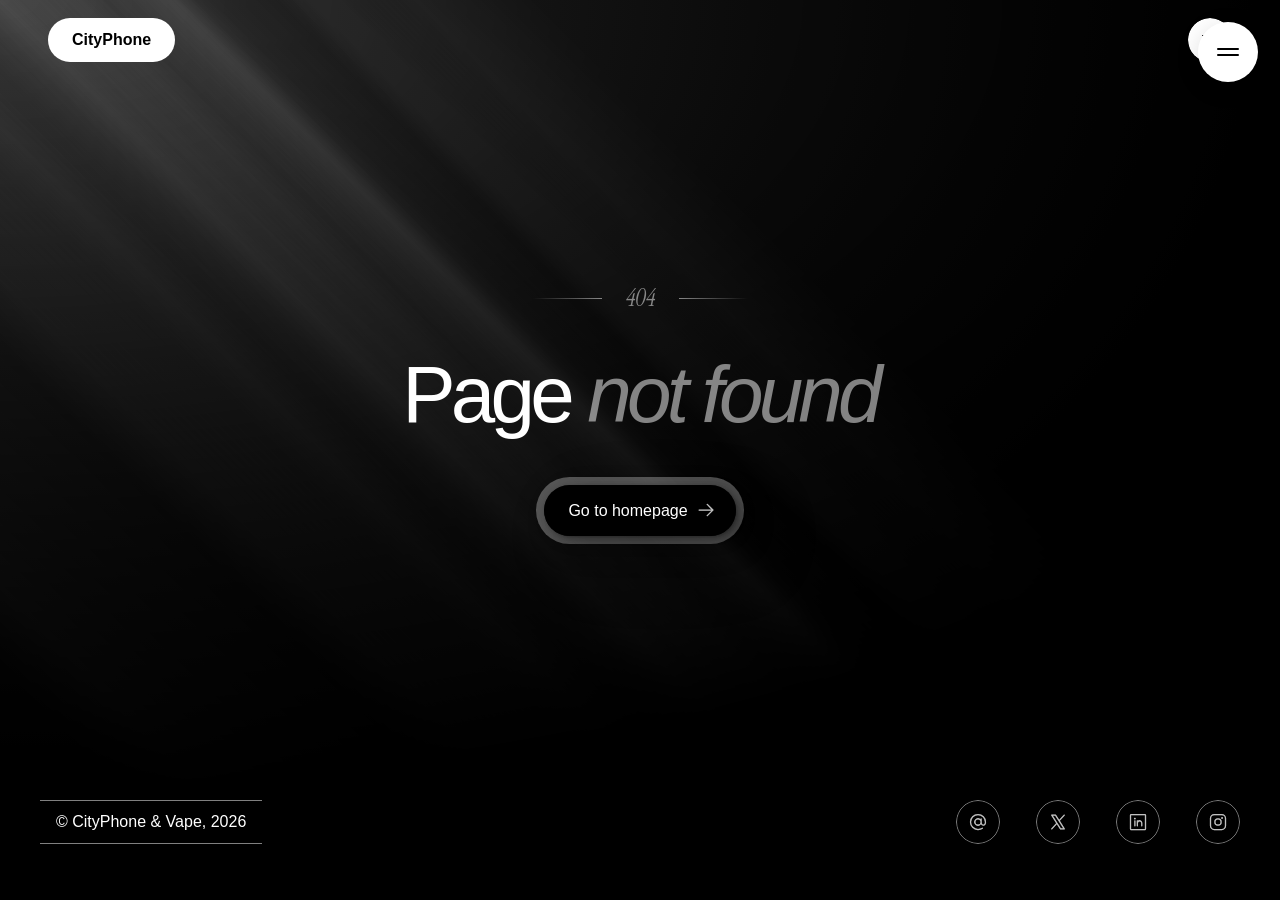
==== 404/index.html @ d3075360 "« See Recent Work » -> « Voir nos tarifs » (SSR + mjs + filet) ; clic redirigé vers la section Tarif" ====
<!DOCTYPE html><html lang="fr" data-redirect-timezone="1"><head>
	<meta charset="utf-8">
	<meta name="viewport" content="width=device-width">
	
	<title>CityPhone & Vape — Réparation de téléphones à Créteil</title>
    <meta name="description" content="CityPhone & Vape, votre boutique de réparation de téléphones à Créteil : écran, batterie, connecteur… souvent en 30 minutes. Rachat et téléphones reconditionnés.">
    <meta name="framer-search-index" content="../search-index.json">
    <meta name="framer-search-index-fallback" content="../search-index.json">
    <link href="/export-cityyyy-framer-website-msc3nipp/assets/framer/sites/icons/default-favicon-light.v1.png" rel="icon" media="(prefers-color-scheme: light)">
    <link href="/export-cityyyy-framer-website-msc3nipp/assets/framer/sites/icons/default-favicon-dark.v1.png" rel="icon" media="(prefers-color-scheme: dark)">
    <link rel="apple-touch-icon" href="/export-cityyyy-framer-website-msc3nipp/assets/framer/sites/icons/default-touch-icon.v3.png">
    <!-- Open Graph -->
    <meta property="og:type" content="website">
    <meta property="og:title" content="CityPhone & Vape — Réparation de téléphones à Créteil">
    <meta property="og:description" content="CityPhone & Vape, votre boutique de réparation de téléphones à Créteil : écran, batterie, connecteur… souvent en 30 minutes. Rachat et téléphones reconditionnés.">
    <!-- X -->
    <meta name="twitter:card" content="summary_large_image">
    <meta name="twitter:title" content="CityPhone & Vape — Réparation de téléphones à Créteil">
    <meta name="twitter:description" content="CityPhone & Vape, votre boutique de réparation de téléphones à Créteil : écran, batterie, connecteur… souvent en 30 minutes. Rachat et téléphones reconditionnés.">
	
	
	
	<link rel="canonical" href="https://cityyyy.framer.website/404"><meta property="og:url" content="https://cityyyy.framer.website/404"><!-- Start of headStart -->
    
    <!-- End of headStart -->
	
	<style data-framer-font-css="">/* latin-ext */
@font-face {
  font-family: 'Instrument Serif';
  font-style: italic;
  font-weight: 400;
  font-display: swap;
  src: url('../assets/fonts/d0014821252a8a77-jizHRFtNs2ka5fXjeivQ4LroWlx-6zAjgn7MsNo.woff2') format('woff2');
  unicode-range: U+0100-02BA, U+02BD-02C5, U+02C7-02CC, U+02CE-02D7, U+02DD-02FF, U+0304, U+0308, U+0329, U+1D00-1DBF, U+1E00-1E9F, U+1EF2-1EFF, U+2020, U+20A0-20AB, U+20AD-20C0, U+2113, U+2C60-2C7F, U+A720-A7FF;
}
/* latin */
@font-face {
  font-family: 'Instrument Serif';
  font-style: italic;
  font-weight: 400;
  font-display: swap;
  src: url('../assets/fonts/5a51946dfffa8297-jizHRFtNs2ka5fXjeivQ4LroWlx-6zAjjH7M.woff2') format('woff2');
  unicode-range: U+0000-00FF, U+0131, U+0152-0153, U+02BB-02BC, U+02C6, U+02DA, U+02DC, U+0304, U+0308, U+0329, U+2000-206F, U+20AC, U+2122, U+2191, U+2193, U+2212, U+2215, U+FEFF, U+FFFD;
}
/* latin-ext */
@font-face {
  font-family: 'Instrument Serif';
  font-style: normal;
  font-weight: 400;
  font-display: swap;
  src: url('../assets/fonts/290e6267dd833bf5-jizBRFtNs2ka5fXjeivQ4LroWlx-6zsTjmbI.woff2') format('woff2');
  unicode-range: U+0100-02BA, U+02BD-02C5, U+02C7-02CC, U+02CE-02D7, U+02DD-02FF, U+0304, U+0308, U+0329, U+1D00-1DBF, U+1E00-1E9F, U+1EF2-1EFF, U+2020, U+20A0-20AB, U+20AD-20C0, U+2113, U+2C60-2C7F, U+A720-A7FF;
}
/* latin */
@font-face {
  font-family: 'Instrument Serif';
  font-style: normal;
  font-weight: 400;
  font-display: swap;
  src: url('../assets/fonts/5eb09b5ac0e28b67-jizBRFtNs2ka5fXjeivQ4LroWlx-6zUTjg.woff2') format('woff2');
  unicode-range: U+0000-00FF, U+0131, U+0152-0153, U+02BB-02BC, U+02C6, U+02DA, U+02DC, U+0304, U+0308, U+0329, U+2000-206F, U+20AC, U+2122, U+2191, U+2193, U+2212, U+2215, U+FEFF, U+FFFD;
}

@font-face { font-family: "Lanecar Headline"; src: url("/export-cityyyy-framer-website-msc3nipp/assets/framer/assets/sJPvBH5Kf8OcfVVwYFKAPY.woff2") }
@font-face { font-family: "Inter"; src: url("/export-cityyyy-framer-website-msc3nipp/assets/framer/assets/5vvr9Vy74if2I6bQbJvbw7SY1pQ.woff2"); font-display: swap; font-style: normal; font-weight: 400; unicode-range: U+0460-052F, U+1C80-1C88, U+20B4, U+2DE0-2DFF, U+A640-A69F, U+FE2E-FE2F }
@font-face { font-family: "Inter"; src: url("/export-cityyyy-framer-website-msc3nipp/assets/framer/assets/EOr0mi4hNtlgWNn9if640EZzXCo.woff2"); font-display: swap; font-style: normal; font-weight: 400; unicode-range: U+0301, U+0400-045F, U+0490-0491, U+04B0-04B1, U+2116 }
@font-face { font-family: "Inter"; src: url("/export-cityyyy-framer-website-msc3nipp/assets/framer/assets/Y9k9QrlZAqio88Klkmbd8VoMQc.woff2"); font-display: swap; font-style: normal; font-weight: 400; unicode-range: U+1F00-1FFF }
@font-face { font-family: "Inter"; src: url("/export-cityyyy-framer-website-msc3nipp/assets/framer/assets/OYrD2tBIBPvoJXiIHnLoOXnY9M.woff2"); font-display: swap; font-style: normal; font-weight: 400; unicode-range: U+0370-03FF }
@font-face { font-family: "Inter"; src: url("/export-cityyyy-framer-website-msc3nipp/assets/framer/assets/JeYwfuaPfZHQhEG8U5gtPDZ7WQ.woff2"); font-display: swap; font-style: normal; font-weight: 400; unicode-range: U+0100-024F, U+0259, U+1E00-1EFF, U+2020, U+20A0-20AB, U+20AD-20CF, U+2113, U+2C60-2C7F, U+A720-A7FF }
@font-face { font-family: "Inter"; src: url("/export-cityyyy-framer-website-msc3nipp/assets/framer/assets/GrgcKwrN6d3Uz8EwcLHZxwEfC4.woff2"); font-display: swap; font-style: normal; font-weight: 400; unicode-range: U+0000-00FF, U+0131, U+0152-0153, U+02BB-02BC, U+02C6, U+02DA, U+02DC, U+2000-206F, U+2070, U+2074-207E, U+2080-208E, U+20AC, U+2122, U+2191, U+2193, U+2212, U+2215, U+FEFF, U+FFFD }
@font-face { font-family: "Inter"; src: url("/export-cityyyy-framer-website-msc3nipp/assets/framer/assets/b6Y37FthZeALduNqHicBT6FutY.woff2"); font-display: swap; font-style: normal; font-weight: 400; unicode-range: U+0102-0103, U+0110-0111, U+0128-0129, U+0168-0169, U+01A0-01A1, U+01AF-01B0, U+1EA0-1EF9, U+20AB }
@font-face { font-family: "Inter"; src: url("/export-cityyyy-framer-website-msc3nipp/assets/framer/assets/DpPBYI0sL4fYLgAkX8KXOPVt7c.woff2"); font-display: swap; font-style: normal; font-weight: 700; unicode-range: U+0460-052F, U+1C80-1C88, U+20B4, U+2DE0-2DFF, U+A640-A69F, U+FE2E-FE2F }
@font-face { font-family: "Inter"; src: url("/export-cityyyy-framer-website-msc3nipp/assets/framer/assets/4RAEQdEOrcnDkhHiiCbJOw92Lk.woff2"); font-display: swap; font-style: normal; font-weight: 700; unicode-range: U+0301, U+0400-045F, U+0490-0491, U+04B0-04B1, U+2116 }
@font-face { font-family: "Inter"; src: url("/export-cityyyy-framer-website-msc3nipp/assets/framer/assets/1K3W8DizY3v4emK8Mb08YHxTbs.woff2"); font-display: swap; font-style: normal; font-weight: 700; unicode-range: U+1F00-1FFF }
@font-face { font-family: "Inter"; src: url("/export-cityyyy-framer-website-msc3nipp/assets/framer/assets/tUSCtfYVM1I1IchuyCwz9gDdQ.woff2"); font-display: swap; font-style: normal; font-weight: 700; unicode-range: U+0370-03FF }
@font-face { font-family: "Inter"; src: url("/export-cityyyy-framer-website-msc3nipp/assets/framer/assets/VgYFWiwsAC5OYxAycRXXvhze58.woff2"); font-display: swap; font-style: normal; font-weight: 700; unicode-range: U+0100-024F, U+0259, U+1E00-1EFF, U+2020, U+20A0-20AB, U+20AD-20CF, U+2113, U+2C60-2C7F, U+A720-A7FF }
@font-face { font-family: "Inter"; src: url("/export-cityyyy-framer-website-msc3nipp/assets/framer/assets/syRNPWzAMIrcJ3wIlPIP43KjQs.woff2"); font-display: swap; font-style: normal; font-weight: 700; unicode-range: U+0000-00FF, U+0131, U+0152-0153, U+02BB-02BC, U+02C6, U+02DA, U+02DC, U+2000-206F, U+2070, U+2074-207E, U+2080-208E, U+20AC, U+2122, U+2191, U+2193, U+2212, U+2215, U+FEFF, U+FFFD }
@font-face { font-family: "Inter"; src: url("/export-cityyyy-framer-website-msc3nipp/assets/framer/assets/GIryZETIX4IFypco5pYZONKhJIo.woff2"); font-display: swap; font-style: normal; font-weight: 700; unicode-range: U+0102-0103, U+0110-0111, U+0128-0129, U+0168-0169, U+01A0-01A1, U+01AF-01B0, U+1EA0-1EF9, U+20AB }
@font-face { font-family: "Inter"; src: url("/export-cityyyy-framer-website-msc3nipp/assets/framer/assets/CfMzU8w2e7tHgF4T4rATMPuWosA.woff2"); font-display: swap; font-style: italic; font-weight: 400; unicode-range: U+0460-052F, U+1C80-1C88, U+20B4, U+2DE0-2DFF, U+A640-A69F, U+FE2E-FE2F }
@font-face { font-family: "Inter"; src: url("/export-cityyyy-framer-website-msc3nipp/assets/framer/assets/867QObYax8ANsfX4TGEVU9YiCM.woff2"); font-display: swap; font-style: italic; font-weight: 400; unicode-range: U+0301, U+0400-045F, U+0490-0491, U+04B0-04B1, U+2116 }
@font-face { font-family: "Inter"; src: url("/export-cityyyy-framer-website-msc3nipp/assets/framer/assets/Oyn2ZbENFdnW7mt2Lzjk1h9Zb9k.woff2"); font-display: swap; font-style: italic; font-weight: 400; unicode-range: U+1F00-1FFF }
@font-face { font-family: "Inter"; src: url("/export-cityyyy-framer-website-msc3nipp/assets/framer/assets/cdAe8hgZ1cMyLu9g005pAW3xMo.woff2"); font-display: swap; font-style: italic; font-weight: 400; unicode-range: U+0370-03FF }
@font-face { font-family: "Inter"; src: url("/export-cityyyy-framer-website-msc3nipp/assets/framer/assets/DOfvtmE1UplCq161m6Hj8CSQYg.woff2"); font-display: swap; font-style: italic; font-weight: 400; unicode-range: U+0100-024F, U+0259, U+1E00-1EFF, U+2020, U+20A0-20AB, U+20AD-20CF, U+2113, U+2C60-2C7F, U+A720-A7FF }
@font-face { font-family: "Inter"; src: url("/export-cityyyy-framer-website-msc3nipp/assets/framer/assets/pKRFNWFoZl77qYCAIp84lN1h944.woff2"); font-display: swap; font-style: italic; font-weight: 400; unicode-range: U+0000-00FF, U+0131, U+0152-0153, U+02BB-02BC, U+02C6, U+02DA, U+02DC, U+2000-206F, U+2070, U+2074-207E, U+2080-208E, U+20AC, U+2122, U+2191, U+2193, U+2212, U+2215, U+FEFF, U+FFFD }
@font-face { font-family: "Inter"; src: url("/export-cityyyy-framer-website-msc3nipp/assets/framer/assets/tKtBcDnBMevsEEJKdNGhhkLzYo.woff2"); font-display: swap; font-style: italic; font-weight: 400; unicode-range: U+0102-0103, U+0110-0111, U+0128-0129, U+0168-0169, U+01A0-01A1, U+01AF-01B0, U+1EA0-1EF9, U+20AB }
@font-face { font-family: "Inter Display"; src: url("/export-cityyyy-framer-website-msc3nipp/assets/framer/assets/2uIBiALfCHVpWbHqRMZutfT7giU.woff2"); font-display: swap; font-style: normal; font-weight: 400; unicode-range: U+0460-052F, U+1C80-1C88, U+20B4, U+2DE0-2DFF, U+A640-A69F, U+FE2E-FE2F }
@font-face { font-family: "Inter Display"; src: url("/export-cityyyy-framer-website-msc3nipp/assets/framer/assets/Zwfz6xbVe5pmcWRJRgBDHnMkOkI.woff2"); font-display: swap; font-style: normal; font-weight: 400; unicode-range: U+0301, U+0400-045F, U+0490-0491, U+04B0-04B1, U+2116 }
@font-face { font-family: "Inter Display"; src: url("/export-cityyyy-framer-website-msc3nipp/assets/framer/assets/U9LaDDmbRhzX3sB8g8glTy5feTE.woff2"); font-display: swap; font-style: normal; font-weight: 400; unicode-range: U+1F00-1FFF }
@font-face { font-family: "Inter Display"; src: url("/export-cityyyy-framer-website-msc3nipp/assets/framer/assets/tVew2LzXJ1t7QfxP1gdTIdj2o0g.woff2"); font-display: swap; font-style: normal; font-weight: 400; unicode-range: U+0370-03FF }
@font-face { font-family: "Inter Display"; src: url("/export-cityyyy-framer-website-msc3nipp/assets/framer/assets/DF7bjCRmStYPqSb945lAlMfCCVQ.woff2"); font-display: swap; font-style: normal; font-weight: 400; unicode-range: U+0100-024F, U+0259, U+1E00-1EFF, U+2020, U+20A0-20AB, U+20AD-20CF, U+2113, U+2C60-2C7F, U+A720-A7FF }
@font-face { font-family: "Inter Display"; src: url("/export-cityyyy-framer-website-msc3nipp/assets/framer/assets/bHYNJqzTyl2lqvmMiRRS6Y16Es.woff2"); font-display: swap; font-style: normal; font-weight: 400; unicode-range: U+0000-00FF, U+0131, U+0152-0153, U+02BB-02BC, U+02C6, U+02DA, U+02DC, U+2000-206F, U+2070, U+2074-207E, U+2080-208E, U+20AC, U+2122, U+2191, U+2193, U+2212, U+2215, U+FEFF, U+FFFD }
@font-face { font-family: "Inter Display"; src: url("/export-cityyyy-framer-website-msc3nipp/assets/framer/assets/vebZUMjGyKkYsfcY73iwWTzLNag.woff2"); font-display: swap; font-style: normal; font-weight: 400; unicode-range: U+0102-0103, U+0110-0111, U+0128-0129, U+0168-0169, U+01A0-01A1, U+01AF-01B0, U+1EA0-1EF9, U+20AB }
@font-face { font-family: "Inter"; src: url("/export-cityyyy-framer-website-msc3nipp/assets/framer/assets/vQyevYAyHtARFwPqUzQGpnDs.woff2"); font-display: swap; font-style: normal; font-weight: 400; unicode-range: U+0000-00FF, U+0131, U+0152-0153, U+02BB-02BC, U+02C6, U+02DA, U+02DC, U+2000-206F, U+2074, U+20AC, U+2122, U+2191, U+2193, U+2212, U+2215, U+FEFF, U+FFFD }
@font-face { font-family: "Inter"; src: url("/export-cityyyy-framer-website-msc3nipp/assets/framer/assets/DXD0Q7LSl7HEvDzucnyLnGBHM.woff2"); font-display: swap; font-style: normal; font-weight: 700; unicode-range: U+0000-00FF, U+0131, U+0152-0153, U+02BB-02BC, U+02C6, U+02DA, U+02DC, U+2000-206F, U+2074, U+20AC, U+2122, U+2191, U+2193, U+2212, U+2215, U+FEFF, U+FFFD }
@font-face { font-family: "Inter Display"; src: url("/export-cityyyy-framer-website-msc3nipp/assets/framer/assets/nCpxWS6DaPlPe0lHzStXAPCo3lw.woff2"); font-display: swap; font-style: normal; font-weight: 400; unicode-range: U+0000-00FF, U+0131, U+0152-0153, U+02BB-02BC, U+02C6, U+02DA, U+02DC, U+2000-206F, U+2074, U+20AC, U+2122, U+2191, U+2193, U+2212, U+2215, U+FEFF, U+FFFD }
@font-face { font-family: "Inter Display"; src: url("/export-cityyyy-framer-website-msc3nipp/assets/framer/assets/ePuN3mCjzajIHnyCdvKBFiZkyY0.woff2"); font-display: swap; font-style: normal; font-weight: 500; unicode-range: U+0460-052F, U+1C80-1C88, U+20B4, U+2DE0-2DFF, U+A640-A69F, U+FE2E-FE2F }
@font-face { font-family: "Inter Display"; src: url("/export-cityyyy-framer-website-msc3nipp/assets/framer/assets/V3j1L0o5vPFKe26Sw4HcpXCfHo.woff2"); font-display: swap; font-style: normal; font-weight: 500; unicode-range: U+0301, U+0400-045F, U+0490-0491, U+04B0-04B1, U+2116 }
@font-face { font-family: "Inter Display"; src: url("/export-cityyyy-framer-website-msc3nipp/assets/framer/assets/F3kdpd2N0cToWV5huaZjjgM.woff2"); font-display: swap; font-style: normal; font-weight: 500; unicode-range: U+1F00-1FFF }
@font-face { font-family: "Inter Display"; src: url("/export-cityyyy-framer-website-msc3nipp/assets/framer/assets/0iDmxkizU9goZoclqIqsV5rvETU.woff2"); font-display: swap; font-style: normal; font-weight: 500; unicode-range: U+0370-03FF }
@font-face { font-family: "Inter Display"; src: url("/export-cityyyy-framer-website-msc3nipp/assets/framer/assets/r0mv3NegmA0akcQsNFotG32Las.woff2"); font-display: swap; font-style: normal; font-weight: 500; unicode-range: U+0100-024F, U+0259, U+1E00-1EFF, U+2020, U+20A0-20AB, U+20AD-20CF, U+2113, U+2C60-2C7F, U+A720-A7FF }
@font-face { font-family: "Inter Display"; src: url("/export-cityyyy-framer-website-msc3nipp/assets/framer/assets/8yoV9pUxquX7VD7ZXlNYKQmkmk.woff2"); font-display: swap; font-style: normal; font-weight: 500; unicode-range: U+0000-00FF, U+0131, U+0152-0153, U+02BB-02BC, U+02C6, U+02DA, U+02DC, U+2000-206F, U+2074, U+20AC, U+2122, U+2191, U+2193, U+2212, U+2215, U+FEFF, U+FFFD }
@font-face { font-family: "Inter Display"; src: url("/export-cityyyy-framer-website-msc3nipp/assets/framer/assets/Ii21jnSJkulBKsHHXKlapi7fv9w.woff2"); font-display: swap; font-style: normal; font-weight: 500; unicode-range: U+0102-0103, U+0110-0111, U+0128-0129, U+0168-0169, U+01A0-01A1, U+01AF-01B0, U+1EA0-1EF9, U+20AB }
@font-face { font-family: "Inter Display"; src: url("/export-cityyyy-framer-website-msc3nipp/assets/framer/assets/A5P4nkYCJlLQxGxaS1lzG8PNSc.woff2"); font-display: swap; font-style: italic; font-weight: 500; unicode-range: U+0460-052F, U+1C80-1C88, U+20B4, U+2DE0-2DFF, U+A640-A69F, U+FE2E-FE2F }
@font-face { font-family: "Inter Display"; src: url("/export-cityyyy-framer-website-msc3nipp/assets/framer/assets/vuPfygr1n1zYxscvWgGI8hRf3LE.woff2"); font-display: swap; font-style: italic; font-weight: 500; unicode-range: U+0301, U+0400-045F, U+0490-0491, U+04B0-04B1, U+2116 }
@font-face { font-family: "Inter Display"; src: url("/export-cityyyy-framer-website-msc3nipp/assets/framer/assets/jplzYzqFHXreyADwk9yrkQlWQ.woff2"); font-display: swap; font-style: italic; font-weight: 500; unicode-range: U+1F00-1FFF }
@font-face { font-family: "Inter Display"; src: url("/export-cityyyy-framer-website-msc3nipp/assets/framer/assets/sSIKP2TfVPvfK7YVENPE5H87A.woff2"); font-display: swap; font-style: italic; font-weight: 500; unicode-range: U+0370-03FF }
@font-face { font-family: "Inter Display"; src: url("/export-cityyyy-framer-website-msc3nipp/assets/framer/assets/gawbeo7iEJSRZ4kcrh6YRrU8o.woff2"); font-display: swap; font-style: italic; font-weight: 500; unicode-range: U+0100-024F, U+0259, U+1E00-1EFF, U+2020, U+20A0-20AB, U+20AD-20CF, U+2113, U+2C60-2C7F, U+A720-A7FF }
@font-face { font-family: "Inter Display"; src: url("/export-cityyyy-framer-website-msc3nipp/assets/framer/assets/xSzma7KIWAdctStaX171ey3lams.woff2"); font-display: swap; font-style: italic; font-weight: 500; unicode-range: U+0000-00FF, U+0131, U+0152-0153, U+02BB-02BC, U+02C6, U+02DA, U+02DC, U+2000-206F, U+2074, U+20AC, U+2122, U+2191, U+2193, U+2212, U+2215, U+FEFF, U+FFFD }
@font-face { font-family: "Inter Display"; src: url("/export-cityyyy-framer-website-msc3nipp/assets/framer/assets/8E92vrr3j1gDqzepmeSbD2u0JxA.woff2"); font-display: swap; font-style: italic; font-weight: 500; unicode-range: U+0102-0103, U+0110-0111, U+0128-0129, U+0168-0169, U+01A0-01A1, U+01AF-01B0, U+1EA0-1EF9, U+20AB }
@font-face { font-family: "Inter Display"; src: url("/export-cityyyy-framer-website-msc3nipp/assets/framer/assets/THWAFHoAcmqLMy81E8hCSdziVKA.woff2"); font-display: swap; font-style: italic; font-weight: 400; unicode-range: U+0460-052F, U+1C80-1C88, U+20B4, U+2DE0-2DFF, U+A640-A69F, U+FE2E-FE2F }
@font-face { font-family: "Inter Display"; src: url("/export-cityyyy-framer-website-msc3nipp/assets/framer/assets/sQxGYWDlRkDr0eOKqiNRl6g5rs.woff2"); font-display: swap; font-style: italic; font-weight: 400; unicode-range: U+0301, U+0400-045F, U+0490-0491, U+04B0-04B1, U+2116 }
@font-face { font-family: "Inter Display"; src: url("/export-cityyyy-framer-website-msc3nipp/assets/framer/assets/NNTAT1XAm8ZRkr824inYPkjNeL4.woff2"); font-display: swap; font-style: italic; font-weight: 400; unicode-range: U+1F00-1FFF }
@font-face { font-family: "Inter Display"; src: url("/export-cityyyy-framer-website-msc3nipp/assets/framer/assets/P2qr9PAWBt905929rHfxmneMUG0.woff2"); font-display: swap; font-style: italic; font-weight: 400; unicode-range: U+0370-03FF }
@font-face { font-family: "Inter Display"; src: url("/export-cityyyy-framer-website-msc3nipp/assets/framer/assets/2BmSa4TZZvFKAZg2DydxTbvKlTU.woff2"); font-display: swap; font-style: italic; font-weight: 400; unicode-range: U+0100-024F, U+0259, U+1E00-1EFF, U+2020, U+20A0-20AB, U+20AD-20CF, U+2113, U+2C60-2C7F, U+A720-A7FF }
@font-face { font-family: "Inter Display"; src: url("/export-cityyyy-framer-website-msc3nipp/assets/framer/assets/djqIk3Er2JcAcz7Rup88BdINEw.woff2"); font-display: swap; font-style: italic; font-weight: 400; unicode-range: U+0000-00FF, U+0131, U+0152-0153, U+02BB-02BC, U+02C6, U+02DA, U+02DC, U+2000-206F, U+2074, U+20AC, U+2122, U+2191, U+2193, U+2212, U+2215, U+FEFF, U+FFFD }
@font-face { font-family: "Inter Display"; src: url("/export-cityyyy-framer-website-msc3nipp/assets/framer/assets/KMFW46iYsEZaUBwXbwPc9nQm71o.woff2"); font-display: swap; font-style: italic; font-weight: 400; unicode-range: U+0102-0103, U+0110-0111, U+0128-0129, U+0168-0169, U+01A0-01A1, U+01AF-01B0, U+1EA0-1EF9, U+20AB }
@font-face { font-family: "Inter Display"; src: url("/export-cityyyy-framer-website-msc3nipp/assets/framer/assets/I11LrmuBDQZweplJ62KkVsklU5Y.woff2"); font-display: swap; font-style: normal; font-weight: 700; unicode-range: U+0460-052F, U+1C80-1C88, U+20B4, U+2DE0-2DFF, U+A640-A69F, U+FE2E-FE2F }
@font-face { font-family: "Inter Display"; src: url("/export-cityyyy-framer-website-msc3nipp/assets/framer/assets/UjFZPDy3qGuDktQM4q9CxhKfIa8.woff2"); font-display: swap; font-style: normal; font-weight: 700; unicode-range: U+0301, U+0400-045F, U+0490-0491, U+04B0-04B1, U+2116 }
@font-face { font-family: "Inter Display"; src: url("/export-cityyyy-framer-website-msc3nipp/assets/framer/assets/8exwVHJy2DhJ4N5prYlVMrEKmQ.woff2"); font-display: swap; font-style: normal; font-weight: 700; unicode-range: U+1F00-1FFF }
@font-face { font-family: "Inter Display"; src: url("/export-cityyyy-framer-website-msc3nipp/assets/framer/assets/UTeedEK21hO5jDxEUldzdScUqpg.woff2"); font-display: swap; font-style: normal; font-weight: 700; unicode-range: U+0370-03FF }
@font-face { font-family: "Inter Display"; src: url("/export-cityyyy-framer-website-msc3nipp/assets/framer/assets/Ig8B8nzy11hzIWEIYnkg91sofjo.woff2"); font-display: swap; font-style: normal; font-weight: 700; unicode-range: U+0100-024F, U+0259, U+1E00-1EFF, U+2020, U+20A0-20AB, U+20AD-20CF, U+2113, U+2C60-2C7F, U+A720-A7FF }
@font-face { font-family: "Inter Display"; src: url("/export-cityyyy-framer-website-msc3nipp/assets/framer/assets/qITWJ2WdG0wrgQPDb8lvnYnTXDg.woff2"); font-display: swap; font-style: normal; font-weight: 700; unicode-range: U+0000-00FF, U+0131, U+0152-0153, U+02BB-02BC, U+02C6, U+02DA, U+02DC, U+2000-206F, U+2070, U+2074-207E, U+2080-208E, U+20AC, U+2122, U+2191, U+2193, U+2212, U+2215, U+FEFF, U+FFFD }
@font-face { font-family: "Inter Display"; src: url("/export-cityyyy-framer-website-msc3nipp/assets/framer/assets/qctQFoJqJ9aIbRSIp0AhCQpFxn8.woff2"); font-display: swap; font-style: normal; font-weight: 700; unicode-range: U+0102-0103, U+0110-0111, U+0128-0129, U+0168-0169, U+01A0-01A1, U+01AF-01B0, U+1EA0-1EF9, U+20AB }
@font-face { font-family: "Inter Display"; src: url("/export-cityyyy-framer-website-msc3nipp/assets/framer/assets/MaMAn5Jp5gJg1z3VaLH65QwWPLc.woff2"); font-display: swap; font-style: normal; font-weight: 300; unicode-range: U+0460-052F, U+1C80-1C88, U+20B4, U+2DE0-2DFF, U+A640-A69F, U+FE2E-FE2F }
@font-face { font-family: "Inter Display"; src: url("/export-cityyyy-framer-website-msc3nipp/assets/framer/assets/fEqgEChcTaneQFxeugexHq7Bk.woff2"); font-display: swap; font-style: normal; font-weight: 300; unicode-range: U+0301, U+0400-045F, U+0490-0491, U+04B0-04B1, U+2116 }
@font-face { font-family: "Inter Display"; src: url("/export-cityyyy-framer-website-msc3nipp/assets/framer/assets/nL7d8Ph0ViwUQorApF89PoAagQI.woff2"); font-display: swap; font-style: normal; font-weight: 300; unicode-range: U+1F00-1FFF }
@font-face { font-family: "Inter Display"; src: url("/export-cityyyy-framer-website-msc3nipp/assets/framer/assets/YOHXUQlY1iC2t7qT4HeLSoBDtn4.woff2"); font-display: swap; font-style: normal; font-weight: 300; unicode-range: U+0370-03FF }
@font-face { font-family: "Inter Display"; src: url("/export-cityyyy-framer-website-msc3nipp/assets/framer/assets/TfzHIi6ZmZDuhnIFGcgM6Ipuim4.woff2"); font-display: swap; font-style: normal; font-weight: 300; unicode-range: U+0100-024F, U+0259, U+1E00-1EFF, U+2020, U+20A0-20AB, U+20AD-20CF, U+2113, U+2C60-2C7F, U+A720-A7FF }
@font-face { font-family: "Inter Display"; src: url("/export-cityyyy-framer-website-msc3nipp/assets/framer/assets/6e1qKhy2mljzCRhlGpuCksCGjGI.woff2"); font-display: swap; font-style: normal; font-weight: 300; unicode-range: U+0000-00FF, U+0131, U+0152-0153, U+02BB-02BC, U+02C6, U+02DA, U+02DC, U+2000-206F, U+2074, U+20AC, U+2122, U+2191, U+2193, U+2212, U+2215, U+FEFF, U+FFFD }
@font-face { font-family: "Inter Display"; src: url("/export-cityyyy-framer-website-msc3nipp/assets/framer/assets/ub5XwqqEAMrXQz31ej6fNqbxnBc.woff2"); font-display: swap; font-style: normal; font-weight: 300; unicode-range: U+0102-0103, U+0110-0111, U+0128-0129, U+0168-0169, U+01A0-01A1, U+01AF-01B0, U+1EA0-1EF9, U+20AB }
@font-face { font-family: "Inter Display"; src: url("/export-cityyyy-framer-website-msc3nipp/assets/framer/assets/JVGAsgKKXCCsDQ3MCrxIs5u1U.woff2"); font-display: swap; font-style: italic; font-weight: 300; unicode-range: U+0460-052F, U+1C80-1C88, U+20B4, U+2DE0-2DFF, U+A640-A69F, U+FE2E-FE2F }
@font-face { font-family: "Inter Display"; src: url("/export-cityyyy-framer-website-msc3nipp/assets/framer/assets/GeFYhvsobZhw8u0Xza2zCmC8Cw.woff2"); font-display: swap; font-style: italic; font-weight: 300; unicode-range: U+0301, U+0400-045F, U+0490-0491, U+04B0-04B1, U+2116 }
@font-face { font-family: "Inter Display"; src: url("/export-cityyyy-framer-website-msc3nipp/assets/framer/assets/8dxmIktsyEgZt0OloSu5gz6TgLI.woff2"); font-display: swap; font-style: italic; font-weight: 300; unicode-range: U+1F00-1FFF }
@font-face { font-family: "Inter Display"; src: url("/export-cityyyy-framer-website-msc3nipp/assets/framer/assets/f2kclCrwmFV8YeznrosrT3kcjE.woff2"); font-display: swap; font-style: italic; font-weight: 300; unicode-range: U+0370-03FF }
@font-face { font-family: "Inter Display"; src: url("/export-cityyyy-framer-website-msc3nipp/assets/framer/assets/HTPyW5jOpXfwIja9CrgNJUDriY4.woff2"); font-display: swap; font-style: italic; font-weight: 300; unicode-range: U+0100-024F, U+0259, U+1E00-1EFF, U+2020, U+20A0-20AB, U+20AD-20CF, U+2113, U+2C60-2C7F, U+A720-A7FF }
@font-face { font-family: "Inter Display"; src: url("/export-cityyyy-framer-website-msc3nipp/assets/framer/assets/SorE7ZPZIqD5pBy9oKeSOEC0Q5k.woff2"); font-display: swap; font-style: italic; font-weight: 300; unicode-range: U+0000-00FF, U+0131, U+0152-0153, U+02BB-02BC, U+02C6, U+02DA, U+02DC, U+2000-206F, U+2074, U+20AC, U+2122, U+2191, U+2193, U+2212, U+2215, U+FEFF, U+FFFD }
@font-face { font-family: "Inter Display"; src: url("/export-cityyyy-framer-website-msc3nipp/assets/framer/assets/xFtzow8wtMpaEQuIGgCbt25Qorg.woff2"); font-display: swap; font-style: italic; font-weight: 300; unicode-range: U+0102-0103, U+0110-0111, U+0128-0129, U+0168-0169, U+01A0-01A1, U+01AF-01B0, U+1EA0-1EF9, U+20AB }
@font-face { font-family: "Inter Display"; src: url("/export-cityyyy-framer-website-msc3nipp/assets/framer/assets/n9CXKI3tsmCPeC6MCT9NziShSuQ.woff2"); font-display: swap; font-style: normal; font-weight: 700; unicode-range: U+0000-00FF, U+0131, U+0152-0153, U+02BB-02BC, U+02C6, U+02DA, U+02DC, U+2000-206F, U+2074, U+20AC, U+2122, U+2191, U+2193, U+2212, U+2215, U+FEFF, U+FFFD }
@font-face { font-family: "Inter Display"; src: url("/export-cityyyy-framer-website-msc3nipp/assets/framer/assets/gazZKZuUEtvr9ULhdA4SprP0AZ0.woff2"); font-display: swap; font-style: normal; font-weight: 600; unicode-range: U+0460-052F, U+1C80-1C88, U+20B4, U+2DE0-2DFF, U+A640-A69F, U+FE2E-FE2F }
@font-face { font-family: "Inter Display"; src: url("/export-cityyyy-framer-website-msc3nipp/assets/framer/assets/pe8RoujoPxuTZhqoNzYqHX2MXA.woff2"); font-display: swap; font-style: normal; font-weight: 600; unicode-range: U+0301, U+0400-045F, U+0490-0491, U+04B0-04B1, U+2116 }
@font-face { font-family: "Inter Display"; src: url("/export-cityyyy-framer-website-msc3nipp/assets/framer/assets/teGhWnhH3bCqefKGsIsqFy3hK8.woff2"); font-display: swap; font-style: normal; font-weight: 600; unicode-range: U+1F00-1FFF }
@font-face { font-family: "Inter Display"; src: url("/export-cityyyy-framer-website-msc3nipp/assets/framer/assets/qQHxgTnEk6Czu1yW4xS82HQWFOk.woff2"); font-display: swap; font-style: normal; font-weight: 600; unicode-range: U+0370-03FF }
@font-face { font-family: "Inter Display"; src: url("/export-cityyyy-framer-website-msc3nipp/assets/framer/assets/MJ3N6lfN4iP5Um8rJGqLYl03tE.woff2"); font-display: swap; font-style: normal; font-weight: 600; unicode-range: U+0100-024F, U+0259, U+1E00-1EFF, U+2020, U+20A0-20AB, U+20AD-20CF, U+2113, U+2C60-2C7F, U+A720-A7FF }
@font-face { font-family: "Inter Display"; src: url("/export-cityyyy-framer-website-msc3nipp/assets/framer/assets/dHHUz45rhM2KCQpj9zttNVlibk.woff2"); font-display: swap; font-style: normal; font-weight: 600; unicode-range: U+0000-00FF, U+0131, U+0152-0153, U+02BB-02BC, U+02C6, U+02DA, U+02DC, U+2000-206F, U+2074, U+20AC, U+2122, U+2191, U+2193, U+2212, U+2215, U+FEFF, U+FFFD }
@font-face { font-family: "Inter Display"; src: url("/export-cityyyy-framer-website-msc3nipp/assets/framer/assets/0SEEmmWc3vovhaai4RlRQSWRrz0.woff2"); font-display: swap; font-style: normal; font-weight: 600; unicode-range: U+0102-0103, U+0110-0111, U+0128-0129, U+0168-0169, U+01A0-01A1, U+01AF-01B0, U+1EA0-1EF9, U+20AB }
@font-face { font-family: "Inter Display"; src: url("/export-cityyyy-framer-website-msc3nipp/assets/framer/assets/KKQXBq6BF0xEmVbrTnWxh3Yw.woff2"); font-display: swap; font-style: italic; font-weight: 600; unicode-range: U+0460-052F, U+1C80-1C88, U+20B4, U+2DE0-2DFF, U+A640-A69F, U+FE2E-FE2F }
@font-face { font-family: "Inter Display"; src: url("/export-cityyyy-framer-website-msc3nipp/assets/framer/assets/ugFYeIKZEJXDxI6Kh0YQUX6EK9I.woff2"); font-display: swap; font-style: italic; font-weight: 600; unicode-range: U+0301, U+0400-045F, U+0490-0491, U+04B0-04B1, U+2116 }
@font-face { font-family: "Inter Display"; src: url("/export-cityyyy-framer-website-msc3nipp/assets/framer/assets/DgDysCLt0HkIpWMu2uN5tivgQ.woff2"); font-display: swap; font-style: italic; font-weight: 600; unicode-range: U+1F00-1FFF }
@font-face { font-family: "Inter Display"; src: url("/export-cityyyy-framer-website-msc3nipp/assets/framer/assets/2yEyxokC6poTg3Uc5E2ogfVi6WE.woff2"); font-display: swap; font-style: italic; font-weight: 600; unicode-range: U+0370-03FF }
@font-face { font-family: "Inter Display"; src: url("/export-cityyyy-framer-website-msc3nipp/assets/framer/assets/wmHLUqO4QxLaADUScavxvknnBQ.woff2"); font-display: swap; font-style: italic; font-weight: 600; unicode-range: U+0100-024F, U+0259, U+1E00-1EFF, U+2020, U+20A0-20AB, U+20AD-20CF, U+2113, U+2C60-2C7F, U+A720-A7FF }
@font-face { font-family: "Inter Display"; src: url("/export-cityyyy-framer-website-msc3nipp/assets/framer/assets/08bCJfmvizuFi36VeazboYh54CQ.woff2"); font-display: swap; font-style: italic; font-weight: 600; unicode-range: U+0000-00FF, U+0131, U+0152-0153, U+02BB-02BC, U+02C6, U+02DA, U+02DC, U+2000-206F, U+2074, U+20AC, U+2122, U+2191, U+2193, U+2212, U+2215, U+FEFF, U+FFFD }
@font-face { font-family: "Inter Display"; src: url("/export-cityyyy-framer-website-msc3nipp/assets/framer/assets/DuYGXsyDXsSnxlZ8qzmcA4x3JiI.woff2"); font-display: swap; font-style: italic; font-weight: 600; unicode-range: U+0102-0103, U+0110-0111, U+0128-0129, U+0168-0169, U+01A0-01A1, U+01AF-01B0, U+1EA0-1EF9, U+20AB }
@font-face { font-family: "Inter Display"; src: url("/export-cityyyy-framer-website-msc3nipp/assets/framer/assets/fXvVh2JeZlehNcEhKHpHH0frSl0.woff2"); font-display: swap; font-style: italic; font-weight: 700; unicode-range: U+0460-052F, U+1C80-1C88, U+20B4, U+2DE0-2DFF, U+A640-A69F, U+FE2E-FE2F }
@font-face { font-family: "Inter Display"; src: url("/export-cityyyy-framer-website-msc3nipp/assets/framer/assets/7pScaNeb6M7n2HF2jKemDqzCIr4.woff2"); font-display: swap; font-style: italic; font-weight: 700; unicode-range: U+0301, U+0400-045F, U+0490-0491, U+04B0-04B1, U+2116 }
@font-face { font-family: "Inter Display"; src: url("/export-cityyyy-framer-website-msc3nipp/assets/framer/assets/qS4UjQYyATcVV9rODk0Zx9KhkY8.woff2"); font-display: swap; font-style: italic; font-weight: 700; unicode-range: U+1F00-1FFF }
@font-face { font-family: "Inter Display"; src: url("/export-cityyyy-framer-website-msc3nipp/assets/framer/assets/VfD2n20yM7v0hrUEBHEyafsmMBY.woff2"); font-display: swap; font-style: italic; font-weight: 700; unicode-range: U+0370-03FF }
@font-face { font-family: "Inter Display"; src: url("/export-cityyyy-framer-website-msc3nipp/assets/framer/assets/4oIO9fB59bn3cKFWz7piCj28z9s.woff2"); font-display: swap; font-style: italic; font-weight: 700; unicode-range: U+0100-024F, U+0259, U+1E00-1EFF, U+2020, U+20A0-20AB, U+20AD-20CF, U+2113, U+2C60-2C7F, U+A720-A7FF }
@font-face { font-family: "Inter Display"; src: url("/export-cityyyy-framer-website-msc3nipp/assets/framer/assets/TBccIZR9kIpkRce5i9ATfPp7a4.woff2"); font-display: swap; font-style: italic; font-weight: 700; unicode-range: U+0000-00FF, U+0131, U+0152-0153, U+02BB-02BC, U+02C6, U+02DA, U+02DC, U+2000-206F, U+2074, U+20AC, U+2122, U+2191, U+2193, U+2212, U+2215, U+FEFF, U+FFFD }
@font-face { font-family: "Inter Display"; src: url("/export-cityyyy-framer-website-msc3nipp/assets/framer/assets/F5Lmfd3fCAu7TwiYbI4DLWw4ks.woff2"); font-display: swap; font-style: italic; font-weight: 700; unicode-range: U+0102-0103, U+0110-0111, U+0128-0129, U+0168-0169, U+01A0-01A1, U+01AF-01B0, U+1EA0-1EF9, U+20AB }
@font-face { font-family: "Inter"; src: url('../assets/fonts/8b1959481d03f1d3-Inter-Italic.latin-2DWX32EN.woff2'); font-display: swap; font-style: italic; font-weight: 400; unicode-range: U+0000-00FF, U+0131, U+0152-0153, U+02BB-02BC, U+02C6, U+02DA, U+02DC, U+2000-206F, U+2074, U+20AC, U+2122, U+2191, U+2193, U+2212, U+2215, U+FEFF, U+FFFD }
@font-face { font-family: "Inter"; src: url("/export-cityyyy-framer-website-msc3nipp/assets/framer/assets/hyOgCu0Xnghbimh0pE8QTvtt2AU.woff2"); font-display: swap; font-style: normal; font-weight: 600; unicode-range: U+0460-052F, U+1C80-1C88, U+20B4, U+2DE0-2DFF, U+A640-A69F, U+FE2E-FE2F }
@font-face { font-family: "Inter"; src: url("/export-cityyyy-framer-website-msc3nipp/assets/framer/assets/NeGmSOXrPBfEFIy5YZeHq17LEDA.woff2"); font-display: swap; font-style: normal; font-weight: 600; unicode-range: U+0301, U+0400-045F, U+0490-0491, U+04B0-04B1, U+2116 }
@font-face { font-family: "Inter"; src: url("/export-cityyyy-framer-website-msc3nipp/assets/framer/assets/oYaAX5himiTPYuN8vLWnqBbfD2s.woff2"); font-display: swap; font-style: normal; font-weight: 600; unicode-range: U+1F00-1FFF }
@font-face { font-family: "Inter"; src: url("/export-cityyyy-framer-website-msc3nipp/assets/framer/assets/lEJLP4R0yuCaMCjSXYHtJw72M.woff2"); font-display: swap; font-style: normal; font-weight: 600; unicode-range: U+0370-03FF }
@font-face { font-family: "Inter"; src: url("/export-cityyyy-framer-website-msc3nipp/assets/framer/assets/cRJyLNuTJR5jbyKzGi33wU9cqIQ.woff2"); font-display: swap; font-style: normal; font-weight: 600; unicode-range: U+0100-024F, U+0259, U+1E00-1EFF, U+2020, U+20A0-20AB, U+20AD-20CF, U+2113, U+2C60-2C7F, U+A720-A7FF }
@font-face { font-family: "Inter"; src: url("/export-cityyyy-framer-website-msc3nipp/assets/framer/assets/yDtI2UI8XcEg1W2je9XPN3Noo.woff2"); font-display: swap; font-style: normal; font-weight: 600; unicode-range: U+0000-00FF, U+0131, U+0152-0153, U+02BB-02BC, U+02C6, U+02DA, U+02DC, U+2000-206F, U+2070, U+2074-207E, U+2080-208E, U+20AC, U+2122, U+2191, U+2193, U+2212, U+2215, U+FEFF, U+FFFD }
@font-face { font-family: "Inter"; src: url("/export-cityyyy-framer-website-msc3nipp/assets/framer/assets/A0Wcc7NgXMjUuFdquHDrIZpzZw0.woff2"); font-display: swap; font-style: normal; font-weight: 600; unicode-range: U+0102-0103, U+0110-0111, U+0128-0129, U+0168-0169, U+01A0-01A1, U+01AF-01B0, U+1EA0-1EF9, U+20AB }
@font-face { font-family: "Inter"; src: url("/export-cityyyy-framer-website-msc3nipp/assets/framer/assets/5A3Ce6C9YYmCjpQx9M4inSaKU.woff2"); font-display: swap; font-style: normal; font-weight: 500; unicode-range: U+0460-052F, U+1C80-1C88, U+20B4, U+2DE0-2DFF, U+A640-A69F, U+FE2E-FE2F }
@font-face { font-family: "Inter"; src: url("/export-cityyyy-framer-website-msc3nipp/assets/framer/assets/Qx95Xyt0Ka3SGhinnbXIGpEIyP4.woff2"); font-display: swap; font-style: normal; font-weight: 500; unicode-range: U+0301, U+0400-045F, U+0490-0491, U+04B0-04B1, U+2116 }
@font-face { font-family: "Inter"; src: url("/export-cityyyy-framer-website-msc3nipp/assets/framer/assets/6mJuEAguuIuMog10gGvH5d3cl8.woff2"); font-display: swap; font-style: normal; font-weight: 500; unicode-range: U+1F00-1FFF }
@font-face { font-family: "Inter"; src: url("/export-cityyyy-framer-website-msc3nipp/assets/framer/assets/xYYWaj7wCU5zSQH0eXvSaS19wo.woff2"); font-display: swap; font-style: normal; font-weight: 500; unicode-range: U+0370-03FF }
@font-face { font-family: "Inter"; src: url("/export-cityyyy-framer-website-msc3nipp/assets/framer/assets/otTaNuNpVK4RbdlT7zDDdKvQBA.woff2"); font-display: swap; font-style: normal; font-weight: 500; unicode-range: U+0100-024F, U+0259, U+1E00-1EFF, U+2020, U+20A0-20AB, U+20AD-20CF, U+2113, U+2C60-2C7F, U+A720-A7FF }
@font-face { font-family: "Inter"; src: url("/export-cityyyy-framer-website-msc3nipp/assets/framer/assets/d3tHnaQIAeqiE5hGcRw4mmgWYU.woff2"); font-display: swap; font-style: normal; font-weight: 500; unicode-range: U+0000-00FF, U+0131, U+0152-0153, U+02BB-02BC, U+02C6, U+02DA, U+02DC, U+2000-206F, U+2074, U+20AC, U+2122, U+2191, U+2193, U+2212, U+2215, U+FEFF, U+FFFD }
@font-face { font-family: "Inter"; src: url("/export-cityyyy-framer-website-msc3nipp/assets/framer/assets/DolVirEGb34pEXEp8t8FQBSK4.woff2"); font-display: swap; font-style: normal; font-weight: 500; unicode-range: U+0102-0103, U+0110-0111, U+0128-0129, U+0168-0169, U+01A0-01A1, U+01AF-01B0, U+1EA0-1EF9, U+20AB }
@font-face { font-family: "Inter"; src: url("/export-cityyyy-framer-website-msc3nipp/assets/framer/assets/vxBnBhH8768IFAXAb4Qf6wQHKs.woff2"); font-display: swap; font-style: italic; font-weight: 600; unicode-range: U+0460-052F, U+1C80-1C88, U+20B4, U+2DE0-2DFF, U+A640-A69F, U+FE2E-FE2F }
@font-face { font-family: "Inter"; src: url("/export-cityyyy-framer-website-msc3nipp/assets/framer/assets/zSsEuoJdh8mcFVk976C05ZfQr8.woff2"); font-display: swap; font-style: italic; font-weight: 600; unicode-range: U+0301, U+0400-045F, U+0490-0491, U+04B0-04B1, U+2116 }
@font-face { font-family: "Inter"; src: url("/export-cityyyy-framer-website-msc3nipp/assets/framer/assets/b8ezwLrN7h2AUoPEENcsTMVJ0.woff2"); font-display: swap; font-style: italic; font-weight: 600; unicode-range: U+1F00-1FFF }
@font-face { font-family: "Inter"; src: url("/export-cityyyy-framer-website-msc3nipp/assets/framer/assets/mvNEIBLyHbscgHtwfsByjXUz3XY.woff2"); font-display: swap; font-style: italic; font-weight: 600; unicode-range: U+0370-03FF }
@font-face { font-family: "Inter"; src: url("/export-cityyyy-framer-website-msc3nipp/assets/framer/assets/6FI2EneKzM3qBy5foOZXey7coCA.woff2"); font-display: swap; font-style: italic; font-weight: 600; unicode-range: U+0100-024F, U+0259, U+1E00-1EFF, U+2020, U+20A0-20AB, U+20AD-20CF, U+2113, U+2C60-2C7F, U+A720-A7FF }
@font-face { font-family: "Inter"; src: url("/export-cityyyy-framer-website-msc3nipp/assets/framer/assets/qrVgiXNd6RuQjETYQiVQ9nqCk.woff2"); font-display: swap; font-style: italic; font-weight: 600; unicode-range: U+0000-00FF, U+0131, U+0152-0153, U+02BB-02BC, U+02C6, U+02DA, U+02DC, U+2000-206F, U+2074, U+20AC, U+2122, U+2191, U+2193, U+2212, U+2215, U+FEFF, U+FFFD }
@font-face { font-family: "Inter"; src: url("/export-cityyyy-framer-website-msc3nipp/assets/framer/assets/NHHeAKJVP0ZWHk5YZnQQChIsBM.woff2"); font-display: swap; font-style: italic; font-weight: 600; unicode-range: U+0102-0103, U+0110-0111, U+0128-0129, U+0168-0169, U+01A0-01A1, U+01AF-01B0, U+1EA0-1EF9, U+20AB }
@font-face { font-family: "Inter"; src: url("/export-cityyyy-framer-website-msc3nipp/assets/framer/assets/1ZFS7N918ojhhd0nQWdj3jz4w.woff2"); font-display: swap; font-style: normal; font-weight: 600; unicode-range: U+0000-00FF, U+0131, U+0152-0153, U+02BB-02BC, U+02C6, U+02DA, U+02DC, U+2000-206F, U+2074, U+20AC, U+2122, U+2191, U+2193, U+2212, U+2215, U+FEFF, U+FFFD }


</style>
	<link href="https://fonts.gstatic.com/" rel="preconnect" crossorigin="">
	
	<meta name="robots" content="max-image-preview:large"><style data-framer-css-ssr-minified="" data-framer-components="framer-lib-cursors-host framer-b4Da1 PropertyOverrides framer-nCBZo framer-lib-combinedCSSRules framer-t80rX framer-lp99o framer-EOUFL framer-6cBF2 framer-7eXlN">html,body,#main{box-sizing:border-box;margin:0;padding:0}:root{-webkit-font-smoothing:antialiased;-moz-osx-font-smoothing:grayscale}*{box-sizing:border-box;-webkit-font-smoothing:inherit}h1,h2,h3,h4,h5,h6,p,figure{margin:0}body,input,textarea,select,button{font-family:sans-serif;font-size:12px}body{--token-aa303802-e5d1-4856-bfe5-30475052d91c:#d9d9d9;--token-00af65c3-92fd-4f69-9228-cfe71d95f29a:#000;--token-cecefbc2-3137-4c31-97a2-c273c08d7ba5:#00000080;--token-ec04a600-8ecf-4d39-b99c-23d8f87f0782:#00000040;--token-cd9f24d5-f0ad-4213-bead-63c4e991dc40:#fff;--token-547b5c15-77fe-4f79-a0d6-e024d7d798f1:#ffffff80;--token-3cbaad9d-c038-49d8-b018-dd843412fcd2:#000;--token-d85c55a4-ced8-4594-acc3-89f55ae24d51:#262626;--token-c53eeb35-d3d9-4feb-9e89-a54d60d4f299:#ff3700;--token-f0c1b03e-ea67-4d21-b5fb-4de6d206068f:#ffffff4d;--token-934ab914-cd6c-4c35-97d6-2b13b53adb6b:#0000001a;--token-ef125d7c-e0ee-4acf-a8dd-024938cba111:#000}@supports (z-index:calc(infinity)){#__framer-badge-container{--infinity:infinity}}#__framer-badge-container{pointer-events:none;width:100%;z-index:calc(var(--infinity,2147480000));justify-content:flex-end;padding:20px;display:flex;position:fixed;bottom:0}@supports (background:-webkit-named-image(i)) and (not (grid-template-rows:subgrid)){body{--framer-will-change-override:transform}}@supports (background:-webkit-named-image(i)) and (not (position-area:top right)){body{--framer-will-change-filter-override:filter}}[data-framer-component-type=Text] div div span,[data-framer-component-type=Text] a div span,[data-framer-component-type=Text] span span span,[data-framer-component-type=Text] p span span,[data-framer-component-type=Text] h1 span span,[data-framer-component-type=Text] h2 span span,[data-framer-component-type=Text] h3 span span,[data-framer-component-type=Text] h4 span span,[data-framer-component-type=Text] h5 span span,[data-framer-component-type=Text] h6 span span,[data-framer-component-type=Text] a{font-family:var(--font-family);font-style:var(--font-style);font-weight:min(calc(var(--framer-font-weight-increase,0) + var(--font-weight,400)),900);color:var(--text-color);letter-spacing:var(--letter-spacing);font-size:var(--font-size);text-transform:var(--text-transform);--text-decoration:var(--framer-text-decoration-style,solid)var(--framer-text-decoration,none)var(--framer-text-decoration-color,currentcolor)var(--framer-text-decoration-thickness,auto);--text-decoration-skip-ink:var(--framer-text-decoration-skip-ink);--text-underline-offset:var(--framer-text-decoration-offset);line-height:var(--line-height);--font-family:var(--framer-font-family);--font-style:var(--framer-font-style);--font-weight:var(--framer-font-weight);--text-color:var(--framer-text-color);--letter-spacing:var(--framer-letter-spacing);--font-size:var(--framer-font-size);--text-transform:var(--framer-text-transform);--line-height:var(--framer-line-height)}@supports not (color:color(display-p3 1 1 1)){p.framer-text,div.framer-text,h1.framer-text,h2.framer-text,h3.framer-text,h4.framer-text,h5.framer-text,h6.framer-text,li.framer-text,ol.framer-text,ul.framer-text,span.framer-text:not([data-text-fill]){color:var(--framer-blockquote-text-color-rgb,var(--framer-blockquote-text-color,var(--framer-text-color-rgb,var(--framer-text-color,#000))));-webkit-text-stroke-color:var(--framer-text-stroke-color-rgb,var(--framer-text-stroke-color,initial))}mark.framer-text{background-color:var(--framer-blockquote-text-background-color-rgb,var(--framer-blockquote-text-background-color,var(--framer-text-background-color-rgb,var(--framer-text-background-color,initial))))}}@supports not (color:color(display-p3 1 1 1)){code.framer-text,code.framer-text span.framer-text:not([data-text-fill]){color:var(--framer-blockquote-text-color-rgb,var(--framer-blockquote-text-color,var(--framer-code-text-color-rgb,var(--framer-code-text-color,var(--framer-text-color-rgb,var(--framer-text-color,#000))))))}}@supports not (color:color(display-p3 1 1 1)){a.framer-text,span.framer-text[data-nested-link]{color:var(--framer-link-text-color-rgb,var(--framer-link-text-color,var(--framer-blockquote-text-color-rgb,var(--framer-blockquote-text-color,var(--framer-text-color-rgb,var(--framer-text-color,#000))))));background-color:var(--framer-link-text-background-color-rgb,var(--framer-link-text-background-color,initial));-webkit-text-decoration-color:var(--framer-link-text-decoration-color-rgb,var(--framer-link-text-decoration-color,var(--framer-text-decoration-color-rgb,var(--framer-text-decoration-color,currentcolor))));text-decoration-color:var(--framer-link-text-decoration-color-rgb,var(--framer-link-text-decoration-color,var(--framer-text-decoration-color-rgb,var(--framer-text-decoration-color,currentcolor))))}}@supports not (color:color(display-p3 1 1 1)){code.framer-text a.framer-text,code.framer-text a.framer-text span.framer-text:not([data-text-fill]),code.framer-text span.framer-text[data-nested-link],code.framer-text span.framer-text[data-nested-link] span.framer-text:not([data-text-fill]){color:var(--framer-link-text-color-rgb,var(--framer-link-text-color,var(--framer-blockquote-text-color-rgb,var(--framer-blockquote-text-color,var(--framer-code-text-color-rgb,var(--framer-code-text-color,var(--framer-text-color-rgb,var(--framer-text-color,#000))))))))}}@supports not (color:color(display-p3 1 1 1)){a.framer-text:hover,span.framer-text[data-nested-link]:hover{color:var(--framer-link-hover-text-color-rgb,var(--framer-link-hover-text-color,var(--framer-link-text-color-rgb,var(--framer-link-text-color,var(--framer-blockquote-text-color-rgb,var(--framer-blockquote-text-color,var(--framer-text-color-rgb,var(--framer-text-color,#000))))))));background-color:var(--framer-link-hover-text-background-color-rgb,var(--framer-link-hover-text-background-color,var(--framer-link-text-background-color-rgb,var(--framer-link-text-background-color,var(--framer-text-background-color-rgb,var(--framer-text-background-color,initial))))));-webkit-text-decoration-color:var(--framer-link-hover-text-decoration-color-rgb,var(--framer-link-hover-text-decoration-color,var(--framer-link-text-decoration-color-rgb,var(--framer-link-text-decoration-color,var(--framer-text-decoration-color-rgb,var(--framer-text-decoration-color,currentcolor))))));text-decoration-color:var(--framer-link-hover-text-decoration-color-rgb,var(--framer-link-hover-text-decoration-color,var(--framer-link-text-decoration-color-rgb,var(--framer-link-text-decoration-color,var(--framer-text-decoration-color-rgb,var(--framer-text-decoration-color,currentcolor))))))}}@supports not (color:color(display-p3 1 1 1)){code.framer-text a.framer-text:hover,code.framer-text span.framer-text[data-nested-link]:hover{color:var(--framer-link-hover-text-color-rgb,var(--framer-link-hover-text-color,var(--framer-link-text-color-rgb,var(--framer-link-text-color,var(--framer-blockquote-text-color-rgb,var(--framer-blockquote-text-color,var(--framer-code-text-color-rgb,var(--framer-code-text-color,var(--framer-text-color-rgb,var(--framer-text-color,#000))))))))))}}@supports not (color:color(display-p3 1 1 1)){a.framer-text[data-framer-page-link-current],span.framer-text[data-framer-page-link-current]{color:var(--framer-link-current-text-color-rgb,var(--framer-link-current-text-color,var(--framer-link-text-color-rgb,var(--framer-link-text-color,var(--framer-text-color-rgb,var(--framer-text-color,#000))))));background-color:var(--framer-link-current-text-background-color-rgb,var(--framer-link-current-text-background-color,var(--framer-link-text-background-color-rgb,var(--framer-link-text-background-color,var(--framer-text-background-color-rgb,var(--framer-text-background-color,initial))))));-webkit-text-decoration-color:var(--framer-link-current-text-decoration-color-rgb,var(--framer-link-current-text-decoration-color,var(--framer-link-text-decoration-color-rgb,var(--framer-link-text-decoration-color,var(--framer-text-decoration-color-rgb,var(--framer-text-decoration-color,currentcolor))))));text-decoration-color:var(--framer-link-current-text-decoration-color-rgb,var(--framer-link-current-text-decoration-color,var(--framer-link-text-decoration-color-rgb,var(--framer-link-text-decoration-color,var(--framer-text-decoration-color-rgb,var(--framer-text-decoration-color,currentcolor))))))}}@supports not (color:color(display-p3 1 1 1)){code.framer-text a.framer-text[data-framer-page-link-current],code.framer-text a.framer-text[data-framer-page-link-current] span.framer-text:not([data-text-fill]),code.framer-text span.framer-text[data-framer-page-link-current],code.framer-text span.framer-text[data-framer-page-link-current] span.framer-text:not([data-text-fill]){color:var(--framer-link-current-text-color-rgb,var(--framer-link-current-text-color,var(--framer-link-text-color-rgb,var(--framer-link-text-color,var(--framer-code-text-color-rgb,var(--framer-code-text-color,var(--framer-text-color-rgb,var(--framer-text-color,#000))))))));background-color:var(--framer-link-current-text-background-color-rgb,var(--framer-link-current-text-background-color,var(--framer-link-text-background-color-rgb,var(--framer-link-text-background-color,var(--framer-text-background-color-rgb,var(--framer-text-background-color,initial))))))}}@supports not (color:color(display-p3 1 1 1)){a.framer-text[data-framer-page-link-current]:hover,span.framer-text[data-framer-page-link-current]:hover{color:var(--framer-link-hover-text-color-rgb,var(--framer-link-hover-text-color,var(--framer-link-current-text-color-rgb,var(--framer-link-current-text-color,var(--framer-link-text-color-rgb,var(--framer-link-text-color,var(--framer-code-text-color-rgb,var(--framer-code-text-color,var(--framer-text-color-rgb,var(--framer-text-color,#000))))))))));background-color:var(--framer-link-hover-text-background-color-rgb,var(--framer-link-hover-text-background-color,var(--framer-link-current-text-background-color-rgb,var(--framer-link-current-text-background-color,var(--framer-link-text-background-color-rgb,var(--framer-link-text-background-color,initial))))));-webkit-text-decoration-color:var(--framer-link-hover-text-decoration-color-rgb,var(--framer-link-hover-text-decoration-color,var(--framer-link-current-text-decoration-color-rgb,var(--framer-link-current-text-decoration-color,var(--framer-link-text-decoration-color-rgb,var(--framer-link-text-decoration-color,var(--framer-text-decoration-color-rgb,var(--framer-text-decoration-color,currentcolor))))))));text-decoration-color:var(--framer-link-hover-text-decoration-color-rgb,var(--framer-link-hover-text-decoration-color,var(--framer-link-current-text-decoration-color-rgb,var(--framer-link-current-text-decoration-color,var(--framer-link-text-decoration-color-rgb,var(--framer-link-text-decoration-color,var(--framer-text-decoration-color-rgb,var(--framer-text-decoration-color,currentcolor))))))))}}@supports not (color:color(display-p3 1 1 1)){code.framer-text a.framer-text[data-framer-page-link-current]:hover,code.framer-text a.framer-text[data-framer-page-link-current]:hover span.framer-text:not([data-text-fill]),code.framer-text span.framer-text[data-framer-page-link-current]:hover,code.framer-text span.framer-text[data-framer-page-link-current]:hover span.framer-text:not([data-text-fill]){color:var(--framer-link-hover-text-color-rgb,var(--framer-link-hover-text-color,var(--framer-link-current-text-color-rgb,var(--framer-link-current-text-color,var(--framer-link-text-color-rgb,var(--framer-link-text-color,var(--framer-code-text-color-rgb,var(--framer-code-text-color,var(--framer-text-color-rgb,var(--framer-text-color,#000))))))))));background-color:var(--framer-link-hover-text-background-color-rgb,var(--framer-link-hover-text-background-color,var(--framer-link-current-text-background-color-rgb,var(--framer-link-current-text-background-color,var(--framer-link-text-background-color-rgb,var(--framer-link-text-background-color,initial))))))}}[data-framer-component-type=Stack]:not([data-framer-generated])>*,[data-framer-component-type=Stack]:not([data-framer-generated])>[data-framer-component-type],NavigationContainer [data-framer-component-type=NavigationContainer]>*,[data-framer-component-type=NavigationContainer]>[data-framer-component-type]{position:relative}@supports not (overflow:clip){:root{--overflow-clip-fallback:hidden}}@supports (background:-webkit-named-image(i)) and (not (contain-intrinsic-size:inherit)){div.framer-text,p.framer-text,h1.framer-text,h2.framer-text,h3.framer-text,h4.framer-text,h5.framer-text,h6.framer-text,ol.framer-text,ul.framer-text,li.framer-text,blockquote.framer-text,.framer-text.framer-image{display:var(--text-truncation-display-inline-for-safari-16,revert)}div.framer-text:after,p.framer-text:after,h1.framer-text:after,h2.framer-text:after,h3.framer-text:after,h4.framer-text:after,h5.framer-text:after,h6.framer-text:after,ol.framer-text:after,ul.framer-text:after,li.framer-text:after,blockquote.framer-text:after,.framer-text.framer-image:after{content:var(--text-truncation-line-break-for-safari-16);white-space:pre}.framer-text.framer-text-module,.framer-text.framer-table-wrapper{display:var(--text-truncation-display-none-for-safari-16,revert)}p.framer-text[data-text-fill]{display:var(--text-truncation-display-inline-for-safari-16,inline-block)}}@supports (corner-shape:superellipse(2)){:root{--one-if-corner-shape-supported:1}}@supports (aspect-ratio:1){body{--framer-aspect-ratio-supported:auto}}.framer-b4Da1.framer-18odf35,.framer-b4Da1 .framer-18odf35{display:block}.framer-b4Da1.framer-zq1g26{background-color:var(--token-aa303802-e5d1-4856-bfe5-30475052d91c,#d9d9d9);flex-flow:column;place-content:center flex-start;align-items:center;gap:0;width:100%;height:min-content;padding:0;display:flex;position:relative;overflow:hidden}.framer-b4Da1 .framer-1bgyf1y-container{height:auto;position:var(--framer-canvas-fixed-position,fixed);will-change:var(--framer-will-change-effect-override,transform);z-index:7;flex:none;order:-1000;top:0;left:0;right:0}.framer-b4Da1 .framer-y250pu{margin:0;background:0 0;flex-grow:1;width:0;height:0;margin-bottom:0;position:relative}.framer-b4Da1 .framer-qp6ulc{background-color:var(--token-00af65c3-92fd-4f69-9228-cfe71d95f29a,#000);flex-flow:column;flex:none;order:1002;place-content:center;align-items:center;gap:10px;width:100%;height:100vh;padding:0;display:flex;position:relative;overflow:hidden}.framer-b4Da1 .framer-1ansc9r-container{z-index:0;flex:none;width:100%;height:100vh;position:relative}.framer-b4Da1 .framer-81qb5z-container{bottom:calc(calc(100% - min(var(--framer-viewport-height,100%),100%)) + 64px);height:auto;position:var(--framer-canvas-fixed-position,fixed);z-index:8;flex:none;order:1003;width:auto;right:20px}[data-layout-template=true]>#overlay{margin-bottom:0}@media (max-width:809.98px){.framer-b4Da1 .framer-1ansc9r-container{height:auto}}.ssr-variant{display:contents}.framer-nCBZo.framer-1n51aqx,.framer-nCBZo .framer-1n51aqx{display:block}.framer-nCBZo.framer-x6ybs1{height:min-content;padding:var(--t9qi7n);flex-flow:column;place-content:center flex-start;align-items:center;gap:0;width:839px;display:flex;position:relative;overflow:hidden}.framer-nCBZo .framer-1lcmve6{z-index:2;flex-flow:row;flex:none;place-content:center space-between;align-items:center;width:100%;max-width:1440px;height:80px;padding:0;display:flex;position:relative;overflow:visible}.framer-nCBZo .framer-1o9hqr0{will-change:var(--framer-will-change-override,transform);flex-flow:row;flex:none;place-content:center;align-items:center;gap:10px;width:min-content;height:44px;padding:0 24px;text-decoration:none;display:flex;position:relative;overflow:hidden}.framer-nCBZo .framer-kz7vw9{white-space:pre;flex:none;width:auto;height:auto;position:relative}.framer-nCBZo .framer-yqymta{will-change:var(--framer-will-change-override,transform);flex-flow:row;flex:none;place-content:center;align-items:center;gap:10px;width:min-content;height:min-content;padding:0;display:flex;position:relative;overflow:hidden}.framer-nCBZo .framer-vq3wmf-container,.framer-nCBZo .framer-1icteq0-container,.framer-nCBZo .framer-h2k7or-container,.framer-nCBZo .framer-1sbxff0-container{flex:none;width:auto;height:auto;position:relative}.framer-nCBZo .framer-1xltk7a{will-change:var(--framer-will-change-override,transform);flex-flow:column;place-content:flex-start center;align-items:flex-start;gap:12px;width:320px;min-width:320px;height:min-content;padding:50px;display:flex;position:relative;overflow:hidden}.framer-nCBZo .framer-19jo5o6,.framer-nCBZo .framer-1rarz0l,.framer-nCBZo .framer-t8trzi,.framer-nCBZo .framer-d3qo26,.framer-nCBZo .framer-6ffh1g,.framer-nCBZo .framer-14x2b34,.framer-nCBZo .framer-sfugju{white-space:pre-wrap;word-break:break-word;word-wrap:break-word;flex:none;width:100%;height:auto;position:relative}.framer-nCBZo .framer-1if9apg{flex-flow:row;flex:none;place-content:center flex-start;align-items:center;gap:16px;width:100%;height:min-content;padding:24px 0 0;display:flex;position:relative;overflow:visible}.framer-zEDFh .framer-styles-preset-1ihf1r3:not(.rich-text-wrapper),.framer-zEDFh .framer-styles-preset-1ihf1r3.rich-text-wrapper h4{--framer-font-family:"Inter Display","Inter Display Placeholder",sans-serif;--framer-font-family-bold:"Inter Display","Inter Display Placeholder",sans-serif;--framer-font-family-bold-italic:"Inter Display","Inter Display Placeholder",sans-serif;--framer-font-family-italic:"Inter Display","Inter Display Placeholder",sans-serif;--framer-font-open-type-features:normal;--framer-font-size:20px;--framer-font-style:normal;--framer-font-style-bold:normal;--framer-font-style-bold-italic:italic;--framer-font-style-italic:italic;--framer-font-variation-axes:normal;--framer-font-weight:400;--framer-font-weight-bold:600;--framer-font-weight-bold-italic:600;--framer-font-weight-italic:400;--framer-letter-spacing:-.02em;--framer-line-height:1.5em;--framer-paragraph-spacing:40px;--framer-text-alignment:start;--framer-text-color:var(--token-00af65c3-92fd-4f69-9228-cfe71d95f29a,#000);--framer-text-decoration:none;--framer-text-stroke-color:initial;--framer-text-stroke-width:initial;--framer-text-transform:none}@media (max-width:809px) and (min-width:0){.framer-zEDFh .framer-styles-preset-1ihf1r3:not(.rich-text-wrapper),.framer-zEDFh .framer-styles-preset-1ihf1r3.rich-text-wrapper h4{--framer-font-family:"Inter Display","Inter Display Placeholder",sans-serif;--framer-font-family-bold:"Inter Display","Inter Display Placeholder",sans-serif;--framer-font-family-bold-italic:"Inter Display","Inter Display Placeholder",sans-serif;--framer-font-family-italic:"Inter Display","Inter Display Placeholder",sans-serif;--framer-font-open-type-features:normal;--framer-font-size:18px;--framer-font-style:normal;--framer-font-style-bold:normal;--framer-font-style-bold-italic:italic;--framer-font-style-italic:italic;--framer-font-variation-axes:normal;--framer-font-weight:400;--framer-font-weight-bold:600;--framer-font-weight-bold-italic:600;--framer-font-weight-italic:400;--framer-letter-spacing:-.02em;--framer-line-height:1.5em;--framer-paragraph-spacing:40px;--framer-text-alignment:start;--framer-text-color:var(--token-00af65c3-92fd-4f69-9228-cfe71d95f29a,#000);--framer-text-decoration:none;--framer-text-stroke-color:initial;--framer-text-stroke-width:initial;--framer-text-transform:none}}.framer-Se8Mz .framer-styles-preset-mss7rv:not(.rich-text-wrapper),.framer-Se8Mz .framer-styles-preset-mss7rv.rich-text-wrapper a{--framer-link-current-text-color:var(--token-00af65c3-92fd-4f69-9228-cfe71d95f29a,#000);--framer-link-hover-text-color:var(--token-cecefbc2-3137-4c31-97a2-c273c08d7ba5,#00000080);--framer-link-text-color:var(--token-00af65c3-92fd-4f69-9228-cfe71d95f29a,#000);--framer-link-text-decoration:none;transition:color .3s cubic-bezier(.44,0,.56,1)}.framer-4kFkF .framer-styles-preset-1o5inal:not(.rich-text-wrapper),.framer-4kFkF .framer-styles-preset-1o5inal.rich-text-wrapper a{--framer-link-current-text-decoration:underline;--framer-link-hover-text-color:var(--token-00af65c3-92fd-4f69-9228-cfe71d95f29a,#000);--framer-link-hover-text-decoration:none;--framer-link-text-color:var(--token-c53eeb35-d3d9-4feb-9e89-a54d60d4f299,#ff3700);--framer-link-text-decoration:none}body{--framer-will-change-override:none}@supports (background:-webkit-named-image(i)) and (not (grid-template-rows:subgrid)){body{--framer-will-change-override:transform}}body{--framer-will-change-filter-override:none}@supports (background:-webkit-named-image(i)) and (not (position-area:top right)){body{--framer-will-change-filter-override:filter}}[data-framer-component-type]{position:absolute}[data-framer-component-type=Text]{cursor:inherit}[data-framer-component-text-autosized] *{white-space:pre}[data-framer-component-type=Text]>*{text-align:var(--framer-text-alignment,start)}[data-framer-component-type=Text] span span,[data-framer-component-type=Text] p span,[data-framer-component-type=Text] h1 span,[data-framer-component-type=Text] h2 span,[data-framer-component-type=Text] h3 span,[data-framer-component-type=Text] h4 span,[data-framer-component-type=Text] h5 span,[data-framer-component-type=Text] h6 span{display:block}[data-framer-component-type=Text] span span span,[data-framer-component-type=Text] p span span,[data-framer-component-type=Text] h1 span span,[data-framer-component-type=Text] h2 span span,[data-framer-component-type=Text] h3 span span,[data-framer-component-type=Text] h4 span span,[data-framer-component-type=Text] h5 span span,[data-framer-component-type=Text] h6 span span{display:unset}[data-framer-component-type=Text] div div span,[data-framer-component-type=Text] a div span,[data-framer-component-type=Text] span span span,[data-framer-component-type=Text] p span span,[data-framer-component-type=Text] h1 span span,[data-framer-component-type=Text] h2 span span,[data-framer-component-type=Text] h3 span span,[data-framer-component-type=Text] h4 span span,[data-framer-component-type=Text] h5 span span,[data-framer-component-type=Text] h6 span span,[data-framer-component-type=Text] a{font-family:var(--font-family);font-style:var(--font-style);font-weight:min(calc(var(--framer-font-weight-increase,0) + var(--font-weight,400)),900);color:var(--text-color);letter-spacing:var(--letter-spacing);font-size:var(--font-size);text-transform:var(--text-transform);--text-decoration:var(--framer-text-decoration-style,solid)var(--framer-text-decoration,none)var(--framer-text-decoration-color,currentcolor)var(--framer-text-decoration-thickness,auto);--text-decoration-skip-ink:var(--framer-text-decoration-skip-ink);--text-underline-offset:var(--framer-text-decoration-offset);line-height:var(--line-height);--font-family:var(--framer-font-family);--font-style:var(--framer-font-style);--font-weight:var(--framer-font-weight);--text-color:var(--framer-text-color);--letter-spacing:var(--framer-letter-spacing);--font-size:var(--framer-font-size);--text-transform:var(--framer-text-transform);--line-height:var(--framer-line-height)}[data-framer-component-type=Text] a,[data-framer-component-type=Text] a div span,[data-framer-component-type=Text] a span span span,[data-framer-component-type=Text] a p span span,[data-framer-component-type=Text] a h1 span span,[data-framer-component-type=Text] a h2 span span,[data-framer-component-type=Text] a h3 span span,[data-framer-component-type=Text] a h4 span span,[data-framer-component-type=Text] a h5 span span,[data-framer-component-type=Text] a h6 span span{--font-family:var(--framer-link-font-family,var(--framer-font-family));--font-style:var(--framer-link-font-style,var(--framer-font-style));--font-weight:var(--framer-link-font-weight,var(--framer-font-weight));--text-color:var(--framer-link-text-color,var(--framer-text-color));--font-size:var(--framer-link-font-size,var(--framer-font-size));--text-transform:var(--framer-link-text-transform,var(--framer-text-transform));--text-decoration:var(--framer-link-text-decoration-style,var(--framer-text-decoration-style,solid))var(--framer-link-text-decoration,var(--framer-text-decoration,none))var(--framer-link-text-decoration-color,var(--framer-text-decoration-color,currentcolor))var(--framer-link-text-decoration-thickness,var(--framer-text-decoration-thickness,auto));--text-decoration-skip-ink:var(--framer-link-text-decoration-skip-ink,var(--framer-text-decoration-skip-ink));--text-underline-offset:var(--framer-link-text-decoration-offset,var(--framer-text-decoration-offset))}[data-framer-component-type=Text] a:hover,[data-framer-component-type=Text] a div span:hover,[data-framer-component-type=Text] a span span span:hover,[data-framer-component-type=Text] a p span span:hover,[data-framer-component-type=Text] a h1 span span:hover,[data-framer-component-type=Text] a h2 span span:hover,[data-framer-component-type=Text] a h3 span span:hover,[data-framer-component-type=Text] a h4 span span:hover,[data-framer-component-type=Text] a h5 span span:hover,[data-framer-component-type=Text] a h6 span span:hover{--font-family:var(--framer-link-hover-font-family,var(--framer-link-font-family,var(--framer-font-family)));--font-style:var(--framer-link-hover-font-style,var(--framer-link-font-style,var(--framer-font-style)));--font-weight:var(--framer-link-hover-font-weight,var(--framer-link-font-weight,var(--framer-font-weight)));--text-color:var(--framer-link-hover-text-color,var(--framer-link-text-color,var(--framer-text-color)));--font-size:var(--framer-link-hover-font-size,var(--framer-link-font-size,var(--framer-font-size)));--text-transform:var(--framer-link-hover-text-transform,var(--framer-link-text-transform,var(--framer-text-transform)));--text-decoration:var(--framer-link-hover-text-decoration-style,var(--framer-link-text-decoration-style,var(--framer-text-decoration-style,solid)))var(--framer-link-hover-text-decoration,var(--framer-link-text-decoration,var(--framer-text-decoration,none)))var(--framer-link-hover-text-decoration-color,var(--framer-link-text-decoration-color,var(--framer-text-decoration-color,currentcolor)))var(--framer-link-hover-text-decoration-thickness,var(--framer-link-text-decoration-thickness,var(--framer-text-decoration-thickness,auto)));--text-decoration-skip-ink:var(--framer-link-hover-text-decoration-skip-ink,var(--framer-link-text-decoration-skip-ink,var(--framer-text-decoration-skip-ink)));--text-underline-offset:var(--framer-link-hover-text-decoration-offset,var(--framer-link-text-decoration-offset,var(--framer-text-decoration-offset)))}[data-framer-component-type=Text].isCurrent a,[data-framer-component-type=Text].isCurrent a div span,[data-framer-component-type=Text].isCurrent a span span span,[data-framer-component-type=Text].isCurrent a p span span,[data-framer-component-type=Text].isCurrent a h1 span span,[data-framer-component-type=Text].isCurrent a h2 span span,[data-framer-component-type=Text].isCurrent a h3 span span,[data-framer-component-type=Text].isCurrent a h4 span span,[data-framer-component-type=Text].isCurrent a h5 span span,[data-framer-component-type=Text].isCurrent a h6 span span{--font-family:var(--framer-link-current-font-family,var(--framer-link-font-family,var(--framer-font-family)));--font-style:var(--framer-link-current-font-style,var(--framer-link-font-style,var(--framer-font-style)));--font-weight:var(--framer-link-current-font-weight,var(--framer-link-font-weight,var(--framer-font-weight)));--text-color:var(--framer-link-current-text-color,var(--framer-link-text-color,var(--framer-text-color)));--font-size:var(--framer-link-current-font-size,var(--framer-link-font-size,var(--framer-font-size)));--text-transform:var(--framer-link-current-text-transform,var(--framer-link-text-transform,var(--framer-text-transform)));--text-decoration:var(--framer-link-current-text-decoration-style,var(--framer-link-text-decoration-style,var(--framer-text-decoration-style,solid)))var(--framer-link-current-text-decoration,var(--framer-link-text-decoration,var(--framer-text-decoration,none)))var(--framer-link-current-text-decoration-color,var(--framer-link-text-decoration-color,var(--framer-text-decoration-color,currentcolor)))var(--framer-link-current-text-decoration-thickness,var(--framer-link-text-decoration-thickness,var(--framer-text-decoration-thickness,auto)));--text-decoration-skip-ink:var(--framer-link-current-text-decoration-skip-ink,var(--framer-link-text-decoration-skip-ink,var(--framer-text-decoration-skip-ink)));--text-underline-offset:var(--framer-link-current-text-decoration-offset,var(--framer-link-text-decoration-offset,var(--framer-text-decoration-offset)))}[data-framer-component-type=RichTextContainer]{outline:none;flex-direction:column;flex-shrink:0;justify-content:flex-start;display:flex}p.framer-text,div.framer-text,figure.framer-text,h1.framer-text,h2.framer-text,h3.framer-text,h4.framer-text,h5.framer-text,h6.framer-text,ol.framer-text,ul.framer-text{margin:0;padding:0}p.framer-text,div.framer-text,h1.framer-text,h2.framer-text,h3.framer-text,h4.framer-text,h5.framer-text,h6.framer-text,li.framer-text,ol.framer-text,ul.framer-text,mark.framer-text,span.framer-text:not([data-text-fill]){font-family:var(--framer-font-family-preview,var(--framer-blockquote-font-family,var(--framer-font-family,Inter,Inter Placeholder,sans-serif)));font-style:var(--framer-font-style-preview,var(--framer-blockquote-font-style,var(--framer-font-style,normal)));font-weight:var(--framer-font-weight-preview,var(--framer-blockquote-font-weight,var(--framer-font-weight,400)));color:var(--framer-blockquote-text-color,var(--framer-text-color,#000));font-size:calc(var(--framer-blockquote-font-size,var(--framer-font-size,16px))*var(--framer-font-size-scale,1));letter-spacing:var(--framer-blockquote-letter-spacing,var(--framer-letter-spacing,0));text-transform:var(--framer-blockquote-text-transform,var(--framer-text-transform,none));-webkit-text-decoration-line:var(--framer-blockquote-text-decoration,var(--framer-text-decoration,initial));text-decoration-line:var(--framer-blockquote-text-decoration,var(--framer-text-decoration,initial));-webkit-text-decoration-style:var(--framer-blockquote-text-decoration-style,var(--framer-text-decoration-style,initial));text-decoration-style:var(--framer-blockquote-text-decoration-style,var(--framer-text-decoration-style,initial));-webkit-text-decoration-color:var(--framer-blockquote-text-decoration-color,var(--framer-text-decoration-color,initial));text-decoration-color:var(--framer-blockquote-text-decoration-color,var(--framer-text-decoration-color,initial));text-decoration-thickness:var(--framer-blockquote-text-decoration-thickness,var(--framer-text-decoration-thickness,initial));text-decoration-skip-ink:var(--framer-blockquote-text-decoration-skip-ink,var(--framer-text-decoration-skip-ink,initial));text-underline-offset:var(--framer-blockquote-text-decoration-offset,var(--framer-text-decoration-offset,initial));line-height:var(--framer-blockquote-line-height,var(--framer-line-height,1.2em));text-align:var(--framer-blockquote-text-alignment,var(--framer-text-alignment,start));-webkit-text-stroke-width:var(--framer-text-stroke-width,initial);-webkit-text-stroke-color:var(--framer-text-stroke-color,initial);-moz-font-feature-settings:var(--framer-font-open-type-features,initial);-webkit-font-feature-settings:var(--framer-font-open-type-features,initial);font-feature-settings:var(--framer-font-open-type-features,initial);font-variation-settings:var(--framer-font-variation-axes-preview,var(--framer-font-variation-axes,normal));text-wrap:var(--framer-text-wrap-override,var(--framer-text-wrap))}mark.framer-text,p.framer-text,div.framer-text,h1.framer-text,h2.framer-text,h3.framer-text,h4.framer-text,h5.framer-text,h6.framer-text,li.framer-text,ol.framer-text,ul.framer-text{background-color:var(--framer-blockquote-text-background-color,var(--framer-text-background-color,initial));border-radius:var(--framer-blockquote-text-background-radius,var(--framer-text-background-radius,initial));corner-shape:var(--framer-blockquote-text-background-corner-shape,var(--framer-text-background-corner-shape,initial));padding:var(--framer-blockquote-text-background-padding,var(--framer-text-background-padding,initial))}@supports not (color:color(display-p3 1 1 1)){p.framer-text,div.framer-text,h1.framer-text,h2.framer-text,h3.framer-text,h4.framer-text,h5.framer-text,h6.framer-text,li.framer-text,ol.framer-text,ul.framer-text,span.framer-text:not([data-text-fill]){color:var(--framer-blockquote-text-color-rgb,var(--framer-blockquote-text-color,var(--framer-text-color-rgb,var(--framer-text-color,#000))));-webkit-text-stroke-color:var(--framer-text-stroke-color-rgb,var(--framer-text-stroke-color,initial))}mark.framer-text{background-color:var(--framer-blockquote-text-background-color-rgb,var(--framer-blockquote-text-background-color,var(--framer-text-background-color-rgb,var(--framer-text-background-color,initial))))}}.framer-fit-text .framer-text{white-space:nowrap;white-space-collapse:preserve}strong.framer-text{font-family:var(--framer-blockquote-font-family-bold,var(--framer-font-family-bold));font-style:var(--framer-blockquote-font-style-bold,var(--framer-font-style-bold));font-weight:var(--framer-blockquote-font-weight-bold,var(--framer-font-weight-bold,bolder));font-variation-settings:var(--framer-blockquote-font-variation-axes-bold,var(--framer-font-variation-axes-bold))}em.framer-text{font-family:var(--framer-blockquote-font-family-italic,var(--framer-font-family-italic));font-style:var(--framer-blockquote-font-style-italic,var(--framer-font-style-italic,italic));font-weight:var(--framer-blockquote-font-weight-italic,var(--framer-font-weight-italic));font-variation-settings:var(--framer-blockquote-font-variation-axes-italic,var(--framer-font-variation-axes-italic))}em.framer-text>strong.framer-text{font-family:var(--framer-blockquote-font-family-bold-italic,var(--framer-font-family-bold-italic));font-style:var(--framer-blockquote-font-style-bold-italic,var(--framer-font-style-bold-italic,italic));font-weight:var(--framer-blockquote-font-weight-bold-italic,var(--framer-font-weight-bold-italic,bolder));font-variation-settings:var(--framer-blockquote-font-variation-axes-bold-italic,var(--framer-font-variation-axes-bold-italic))}p.framer-text:not(:first-child),div.framer-text:not(:first-child),h1.framer-text:not(:first-child),h2.framer-text:not(:first-child),h3.framer-text:not(:first-child),h4.framer-text:not(:first-child),h5.framer-text:not(:first-child),h6.framer-text:not(:first-child),ol.framer-text:not(:first-child),ul.framer-text:not(:first-child),blockquote.framer-text:not(:first-child),table.framer-text:not(:first-child),figure.framer-text:not(:first-child),.framer-image.framer-text:not(:first-child){margin-top:var(--framer-blockquote-paragraph-spacing,var(--framer-paragraph-spacing,0))}li.framer-text>ul.framer-text:nth-child(2),li.framer-text>ol.framer-text:nth-child(2){margin-top:0}.framer-text[data-text-fill]{-webkit-text-fill-color:transparent;padding:max(0em,calc(calc(1.3em - var(--framer-blockquote-line-height,var(--framer-line-height,1.3em)))/2));margin:min(0em,calc(calc(1.3em - var(--framer-blockquote-line-height,var(--framer-line-height,1.3em)))/-2));-webkit-background-clip:text;background-clip:text;display:inline-block}code.framer-text,code.framer-text span.framer-text:not([data-text-fill]){font-family:var(--framer-code-font-family,var(--framer-font-family,Inter,Inter Placeholder,sans-serif));font-style:var(--framer-blockquote-font-style,var(--framer-code-font-style,var(--framer-font-style,normal)));font-weight:var(--framer-blockquote-font-weight,var(--framer-code-font-weight,var(--framer-font-weight,400)));color:var(--framer-blockquote-text-color,var(--framer-code-text-color,var(--framer-text-color,#000)));font-size:calc(var(--framer-blockquote-font-size,var(--framer-font-size,16px))*var(--framer-font-size-scale,1));letter-spacing:var(--framer-blockquote-letter-spacing,var(--framer-letter-spacing,0));line-height:var(--framer-blockquote-line-height,var(--framer-line-height,1.2em))}@supports not (color:color(display-p3 1 1 1)){code.framer-text,code.framer-text span.framer-text:not([data-text-fill]){color:var(--framer-blockquote-text-color-rgb,var(--framer-blockquote-text-color,var(--framer-code-text-color-rgb,var(--framer-code-text-color,var(--framer-text-color-rgb,var(--framer-text-color,#000))))))}}blockquote.framer-text{unicode-bidi:initial;margin-block-start:initial;margin-block-end:initial;margin-inline-start:initial;margin-inline-end:initial}a.framer-text,a.framer-text span.framer-text:not([data-text-fill]),span.framer-text[data-nested-link],span.framer-text[data-nested-link] span.framer-text:not([data-text-fill]){color:inherit;font-family:var(--framer-font-family-preview,var(--framer-link-font-family,var(--framer-blockquote-font-family,var(--framer-font-family,Inter,Inter Placeholder,sans-serif))));font-style:var(--framer-font-style-preview,var(--framer-link-font-style,var(--framer-blockquote-font-style,var(--framer-font-style,normal))));font-weight:var(--framer-font-weight-preview,var(--framer-link-font-weight,var(--framer-blockquote-font-weight,var(--framer-font-weight,400))));font-size:calc(var(--framer-blockquote-font-size,var(--framer-font-size,16px))*var(--framer-font-size-scale,1));text-transform:var(--framer-link-text-transform,var(--framer-blockquote-text-transform,var(--framer-text-transform,none)));cursor:var(--framer-custom-cursors,pointer);background-color:initial;border-radius:var(--framer-link-text-background-radius,initial);corner-shape:var(--framer-link-text-background-corner-shape,initial);padding:var(--framer-link-text-background-padding,initial)}a.framer-text,span.framer-text[data-nested-link]{color:var(--framer-link-text-color,var(--framer-blockquote-text-color,var(--framer-text-color,#000)));-webkit-text-decoration-line:var(--framer-link-text-decoration,var(--framer-blockquote-text-decoration,var(--framer-text-decoration,initial)));text-decoration-line:var(--framer-link-text-decoration,var(--framer-blockquote-text-decoration,var(--framer-text-decoration,initial)));-webkit-text-decoration-style:var(--framer-link-text-decoration-style,var(--framer-blockquote-text-decoration-style,var(--framer-text-decoration-style,initial)));text-decoration-style:var(--framer-link-text-decoration-style,var(--framer-blockquote-text-decoration-style,var(--framer-text-decoration-style,initial)));-webkit-text-decoration-color:var(--framer-link-text-decoration-color,var(--framer-blockquote-text-decoration-color,var(--framer-text-decoration-color,initial)));text-decoration-color:var(--framer-link-text-decoration-color,var(--framer-blockquote-text-decoration-color,var(--framer-text-decoration-color,initial)));text-decoration-thickness:var(--framer-link-text-decoration-thickness,var(--framer-blockquote-text-decoration-thickness,var(--framer-text-decoration-thickness,initial)));text-decoration-skip-ink:var(--framer-link-text-decoration-skip-ink,var(--framer-blockquote-text-decoration-skip-ink,var(--framer-text-decoration-skip-ink,initial)));text-underline-offset:var(--framer-link-text-decoration-offset,var(--framer-blockquote-text-decoration-offset,var(--framer-text-decoration-offset,initial)));background-color:var(--framer-link-text-background-color,initial)}@supports not (color:color(display-p3 1 1 1)){a.framer-text,span.framer-text[data-nested-link]{color:var(--framer-link-text-color-rgb,var(--framer-link-text-color,var(--framer-blockquote-text-color-rgb,var(--framer-blockquote-text-color,var(--framer-text-color-rgb,var(--framer-text-color,#000))))));background-color:var(--framer-link-text-background-color-rgb,var(--framer-link-text-background-color,initial));-webkit-text-decoration-color:var(--framer-link-text-decoration-color-rgb,var(--framer-link-text-decoration-color,var(--framer-text-decoration-color-rgb,var(--framer-text-decoration-color,currentcolor))));text-decoration-color:var(--framer-link-text-decoration-color-rgb,var(--framer-link-text-decoration-color,var(--framer-text-decoration-color-rgb,var(--framer-text-decoration-color,currentcolor))))}}code.framer-text a.framer-text,code.framer-text a.framer-text span.framer-text:not([data-text-fill]),code.framer-text span.framer-text[data-nested-link],code.framer-text span.framer-text[data-nested-link] span.framer-text:not([data-text-fill]){font-family:var(--framer-code-font-family,var(--framer-font-family,Inter,Inter Placeholder,sans-serif));font-style:var(--framer-blockquote-font-style,var(--framer-code-font-style,var(--framer-font-style,normal)));font-weight:var(--framer-blockquote-font-weight,var(--framer-code-font-weight,var(--framer-font-weight,400)));color:inherit;font-size:calc(var(--framer-blockquote-font-size,var(--framer-font-size,16px))*var(--framer-font-size-scale,1))}code.framer-text a.framer-text,code.framer-text span.framer-text[data-nested-link]{color:var(--framer-link-text-color,var(--framer-blockquote-text-color,var(--framer-code-text-color,var(--framer-text-color,#000))))}@supports not (color:color(display-p3 1 1 1)){code.framer-text a.framer-text,code.framer-text a.framer-text span.framer-text:not([data-text-fill]),code.framer-text span.framer-text[data-nested-link],code.framer-text span.framer-text[data-nested-link] span.framer-text:not([data-text-fill]){color:var(--framer-link-text-color-rgb,var(--framer-link-text-color,var(--framer-blockquote-text-color-rgb,var(--framer-blockquote-text-color,var(--framer-code-text-color-rgb,var(--framer-code-text-color,var(--framer-text-color-rgb,var(--framer-text-color,#000))))))))}}a.framer-text:hover,a.framer-text:hover span.framer-text:not([data-text-fill]),span.framer-text[data-nested-link]:hover,span.framer-text[data-nested-link]:hover span.framer-text:not([data-text-fill]){font-family:var(--framer-font-family-preview,var(--framer-link-hover-font-family,var(--framer-link-font-family,var(--framer-blockquote-font-family,var(--framer-font-family,Inter,Inter Placeholder,sans-serif)))));font-style:var(--framer-font-style-preview,var(--framer-link-hover-font-style,var(--framer-link-font-style,var(--framer-blockquote-font-style,var(--framer-font-style,normal)))));font-weight:var(--framer-font-weight-preview,var(--framer-link-hover-font-weight,var(--framer-link-font-weight,var(--framer-blockquote-font-weight,var(--framer-font-weight,400)))));font-size:calc(var(--framer-link-hover-font-size,var(--framer-blockquote-font-size,var(--framer-font-size,16px)))*var(--framer-font-size-scale,1));text-transform:var(--framer-link-hover-text-transform,var(--framer-link-text-transform,var(--framer-blockquote-text-transform,var(--framer-text-transform,none))));border-radius:var(--framer-link-hover-text-background-radius,var(--framer-link-text-background-radius,var(--framer-text-background-radius,initial)));corner-shape:var(--framer-link-hover-text-background-corner-shape,var(--framer-link-text-background-corner-shape,var(--framer-text-background-corner-shape,initial)));padding:var(--framer-link-hover-text-background-padding,var(--framer-link-text-background-padding,var(--framer-text-background-padding,initial)))}a.framer-text:hover,span.framer-text[data-nested-link]:hover{color:var(--framer-link-hover-text-color,var(--framer-link-text-color,var(--framer-blockquote-text-color,var(--framer-text-color,#000))));-webkit-text-decoration-line:var(--framer-link-hover-text-decoration,var(--framer-link-text-decoration,var(--framer-blockquote-text-decoration,var(--framer-text-decoration,initial))));text-decoration-line:var(--framer-link-hover-text-decoration,var(--framer-link-text-decoration,var(--framer-blockquote-text-decoration,var(--framer-text-decoration,initial))));-webkit-text-decoration-style:var(--framer-link-hover-text-decoration-style,var(--framer-link-text-decoration-style,var(--framer-blockquote-text-decoration-style,var(--framer-text-decoration-style,initial))));text-decoration-style:var(--framer-link-hover-text-decoration-style,var(--framer-link-text-decoration-style,var(--framer-blockquote-text-decoration-style,var(--framer-text-decoration-style,initial))));-webkit-text-decoration-color:var(--framer-link-hover-text-decoration-color,var(--framer-link-text-decoration-color,var(--framer-blockquote-text-decoration-color,var(--framer-text-decoration-color,initial))));text-decoration-color:var(--framer-link-hover-text-decoration-color,var(--framer-link-text-decoration-color,var(--framer-blockquote-text-decoration-color,var(--framer-text-decoration-color,initial))));text-decoration-thickness:var(--framer-link-hover-text-decoration-thickness,var(--framer-link-text-decoration-thickness,var(--framer-blockquote-text-decoration-thickness,var(--framer-text-decoration-thickness,initial))));text-decoration-skip-ink:var(--framer-link-hover-text-decoration-skip-ink,var(--framer-link-text-decoration-skip-ink,var(--framer-blockquote-text-decoration-skip-ink,var(--framer-text-decoration-skip-ink,initial))));text-underline-offset:var(--framer-link-hover-text-decoration-offset,var(--framer-link-text-decoration-offset,var(--framer-blockquote-text-decoration-offset,var(--framer-text-decoration-offset,initial))));background-color:var(--framer-link-hover-text-background-color,var(--framer-link-text-background-color,var(--framer-text-background-color,initial)))}@supports not (color:color(display-p3 1 1 1)){a.framer-text:hover,span.framer-text[data-nested-link]:hover{color:var(--framer-link-hover-text-color-rgb,var(--framer-link-hover-text-color,var(--framer-link-text-color-rgb,var(--framer-link-text-color,var(--framer-blockquote-text-color-rgb,var(--framer-blockquote-text-color,var(--framer-text-color-rgb,var(--framer-text-color,#000))))))));background-color:var(--framer-link-hover-text-background-color-rgb,var(--framer-link-hover-text-background-color,var(--framer-link-text-background-color-rgb,var(--framer-link-text-background-color,var(--framer-text-background-color-rgb,var(--framer-text-background-color,initial))))));-webkit-text-decoration-color:var(--framer-link-hover-text-decoration-color-rgb,var(--framer-link-hover-text-decoration-color,var(--framer-link-text-decoration-color-rgb,var(--framer-link-text-decoration-color,var(--framer-text-decoration-color-rgb,var(--framer-text-decoration-color,currentcolor))))));text-decoration-color:var(--framer-link-hover-text-decoration-color-rgb,var(--framer-link-hover-text-decoration-color,var(--framer-link-text-decoration-color-rgb,var(--framer-link-text-decoration-color,var(--framer-text-decoration-color-rgb,var(--framer-text-decoration-color,currentcolor))))))}}code.framer-text a.framer-text:hover,code.framer-text span.framer-text[data-nested-link]:hover{color:var(--framer-link-hover-text-color,var(--framer-link-text-color,var(--framer-blockquote-text-color,var(--framer-code-text-color,var(--framer-text-color,#000)))))}@supports not (color:color(display-p3 1 1 1)){code.framer-text a.framer-text:hover,code.framer-text span.framer-text[data-nested-link]:hover{color:var(--framer-link-hover-text-color-rgb,var(--framer-link-hover-text-color,var(--framer-link-text-color-rgb,var(--framer-link-text-color,var(--framer-blockquote-text-color-rgb,var(--framer-blockquote-text-color,var(--framer-code-text-color-rgb,var(--framer-code-text-color,var(--framer-text-color-rgb,var(--framer-text-color,#000))))))))))}}a.framer-text[data-framer-page-link-current],a.framer-text[data-framer-page-link-current] span.framer-text:not([data-text-fill]),span.framer-text[data-framer-page-link-current],span.framer-text[data-framer-page-link-current] span.framer-text:not([data-text-fill]){font-family:var(--framer-font-family-preview,var(--framer-link-current-font-family,var(--framer-link-font-family,var(--framer-font-family,Inter,Inter Placeholder,sans-serif))));font-style:var(--framer-font-style-preview,var(--framer-link-current-font-style,var(--framer-link-font-style,var(--framer-font-style,normal))));font-weight:var(--framer-font-weight-preview,var(--framer-link-current-font-weight,var(--framer-link-font-weight,var(--framer-font-weight,400))));font-size:calc(var(--framer-link-current-font-size,var(--framer-link-font-size,var(--framer-font-size,16px)))*var(--framer-font-size-scale,1));text-transform:var(--framer-link-current-text-transform,var(--framer-link-text-transform,var(--framer-text-transform,none)));border-radius:var(--framer-link-current-text-background-radius,var(--framer-link-text-background-radius,initial));corner-shape:var(--framer-link-current-text-background-corner-shape,var(--framer-link-text-background-corner-shape,initial));padding:var(--framer-link-current-text-background-padding,var(--framer-link-text-background-padding,initial))}a.framer-text[data-framer-page-link-current],span.framer-text[data-framer-page-link-current]{color:var(--framer-link-current-text-color,var(--framer-link-text-color,var(--framer-text-color,#000)));-webkit-text-decoration-line:var(--framer-link-current-text-decoration,var(--framer-link-text-decoration,var(--framer-text-decoration,initial)));text-decoration-line:var(--framer-link-current-text-decoration,var(--framer-link-text-decoration,var(--framer-text-decoration,initial)));-webkit-text-decoration-style:var(--framer-link-current-text-decoration-style,var(--framer-link-text-decoration-style,var(--framer-text-decoration-style,initial)));text-decoration-style:var(--framer-link-current-text-decoration-style,var(--framer-link-text-decoration-style,var(--framer-text-decoration-style,initial)));-webkit-text-decoration-color:var(--framer-link-current-text-decoration-color,var(--framer-link-text-decoration-color,var(--framer-text-decoration-color,initial)));text-decoration-color:var(--framer-link-current-text-decoration-color,var(--framer-link-text-decoration-color,var(--framer-text-decoration-color,initial)));text-decoration-thickness:var(--framer-link-current-text-decoration-thickness,var(--framer-link-text-decoration-thickness,var(--framer-text-decoration-thickness,initial)));text-decoration-skip-ink:var(--framer-link-current-text-decoration-skip-ink,var(--framer-link-text-decoration-skip-ink,var(--framer-text-decoration-skip-ink,initial)));text-underline-offset:var(--framer-link-current-text-decoration-offset,var(--framer-link-text-decoration-offset,var(--framer-text-decoration-offset,initial)));background-color:var(--framer-link-current-text-background-color,var(--framer-link-text-background-color,var(--framer-text-background-color,initial)))}@supports not (color:color(display-p3 1 1 1)){a.framer-text[data-framer-page-link-current],span.framer-text[data-framer-page-link-current]{color:var(--framer-link-current-text-color-rgb,var(--framer-link-current-text-color,var(--framer-link-text-color-rgb,var(--framer-link-text-color,var(--framer-text-color-rgb,var(--framer-text-color,#000))))));background-color:var(--framer-link-current-text-background-color-rgb,var(--framer-link-current-text-background-color,var(--framer-link-text-background-color-rgb,var(--framer-link-text-background-color,var(--framer-text-background-color-rgb,var(--framer-text-background-color,initial))))));-webkit-text-decoration-color:var(--framer-link-current-text-decoration-color-rgb,var(--framer-link-current-text-decoration-color,var(--framer-link-text-decoration-color-rgb,var(--framer-link-text-decoration-color,var(--framer-text-decoration-color-rgb,var(--framer-text-decoration-color,currentcolor))))));text-decoration-color:var(--framer-link-current-text-decoration-color-rgb,var(--framer-link-current-text-decoration-color,var(--framer-link-text-decoration-color-rgb,var(--framer-link-text-decoration-color,var(--framer-text-decoration-color-rgb,var(--framer-text-decoration-color,currentcolor))))))}}code.framer-text a.framer-text[data-framer-page-link-current],code.framer-text a.framer-text[data-framer-page-link-current] span.framer-text:not([data-text-fill]),code.framer-text span.framer-text[data-framer-page-link-current],code.framer-text span.framer-text[data-framer-page-link-current] span.framer-text:not([data-text-fill]){font-family:var(--framer-code-font-family,var(--framer-font-family,Inter,Inter Placeholder,sans-serif));font-style:var(--framer-code-font-style,var(--framer-font-style,normal));font-weight:var(--framer-code-font-weight,var(--framer-font-weight,400));color:inherit;font-size:calc(var(--framer-link-current-font-size,var(--framer-link-font-size,var(--framer-font-size,16px)))*var(--framer-font-size-scale,1))}code.framer-text a.framer-text[data-framer-page-link-current],code.framer-text span.framer-text[data-framer-page-link-current]{color:var(--framer-link-current-text-color,var(--framer-link-text-color,var(--framer-code-text-color,var(--framer-text-color,#000))))}@supports not (color:color(display-p3 1 1 1)){code.framer-text a.framer-text[data-framer-page-link-current],code.framer-text a.framer-text[data-framer-page-link-current] span.framer-text:not([data-text-fill]),code.framer-text span.framer-text[data-framer-page-link-current],code.framer-text span.framer-text[data-framer-page-link-current] span.framer-text:not([data-text-fill]){color:var(--framer-link-current-text-color-rgb,var(--framer-link-current-text-color,var(--framer-link-text-color-rgb,var(--framer-link-text-color,var(--framer-code-text-color-rgb,var(--framer-code-text-color,var(--framer-text-color-rgb,var(--framer-text-color,#000))))))));background-color:var(--framer-link-current-text-background-color-rgb,var(--framer-link-current-text-background-color,var(--framer-link-text-background-color-rgb,var(--framer-link-text-background-color,var(--framer-text-background-color-rgb,var(--framer-text-background-color,initial))))))}}a.framer-text[data-framer-page-link-current]:hover,a.framer-text[data-framer-page-link-current]:hover span.framer-text:not([data-text-fill]),span.framer-text[data-framer-page-link-current]:hover,span.framer-text[data-framer-page-link-current]:hover span.framer-text:not([data-text-fill]){color:inherit;font-family:var(--framer-font-family-preview,var(--framer-link-hover-font-family,var(--framer-link-current-font-family,var(--framer-link-font-family,var(--framer-font-family,Inter,Inter Placeholder,sans-serif)))));font-style:var(--framer-font-style-preview,var(--framer-link-hover-font-style,var(--framer-link-current-font-style,var(--framer-link-font-style,var(--framer-font-style,normal)))));font-weight:var(--framer-font-weight-preview,var(--framer-link-hover-font-weight,var(--framer-link-current-font-weight,var(--framer-link-font-weight,var(--framer-font-weight,400)))));font-size:calc(var(--framer-link-hover-font-size,var(--framer-link-current-font-size,var(--framer-link-font-size,var(--framer-font-size,16px))))*var(--framer-font-size-scale,1));text-transform:var(--framer-link-hover-text-transform,var(--framer-link-current-text-transform,var(--framer-link-text-transform,var(--framer-text-transform,none))));border-radius:var(--framer-link-hover-text-background-radius,var(--framer-link-current-text-background-radius,var(--framer-link-text-background-radius,initial)));corner-shape:var(--framer-link-hover-text-background-corner-shape,var(--framer-link-current-text-background-corner-shape,var(--framer-link-text-background-corner-shape,initial)));padding:var(--framer-link-hover-text-background-padding,var(--framer-link-current-text-background-padding,var(--framer-link-text-background-padding,initial)))}a.framer-text[data-framer-page-link-current]:hover,span.framer-text[data-framer-page-link-current]:hover{color:var(--framer-link-hover-text-color,var(--framer-link-current-text-color,var(--framer-link-text-color,var(--framer-text-color,#000))));-webkit-text-decoration-line:var(--framer-link-hover-text-decoration,var(--framer-link-current-text-decoration,var(--framer-link-text-decoration,var(--framer-text-decoration,initial))));text-decoration-line:var(--framer-link-hover-text-decoration,var(--framer-link-current-text-decoration,var(--framer-link-text-decoration,var(--framer-text-decoration,initial))));-webkit-text-decoration-style:var(--framer-link-hover-text-decoration-style,var(--framer-link-current-text-decoration-style,var(--framer-link-text-decoration-style,var(--framer-text-decoration-style,initial))));text-decoration-style:var(--framer-link-hover-text-decoration-style,var(--framer-link-current-text-decoration-style,var(--framer-link-text-decoration-style,var(--framer-text-decoration-style,initial))));-webkit-text-decoration-color:var(--framer-link-hover-text-decoration-color,var(--framer-link-current-text-decoration-color,var(--framer-link-text-decoration-color,var(--framer-text-decoration-color,initial))));text-decoration-color:var(--framer-link-hover-text-decoration-color,var(--framer-link-current-text-decoration-color,var(--framer-link-text-decoration-color,var(--framer-text-decoration-color,initial))));text-decoration-thickness:var(--framer-link-hover-text-decoration-thickness,var(--framer-link-current-text-decoration-thickness,var(--framer-link-text-decoration-thickness,var(--framer-text-decoration-thickness,initial))));text-decoration-skip-ink:var(--framer-link-hover-text-decoration-skip-ink,var(--framer-link-current-text-decoration-skip-ink,var(--framer-link-text-decoration-skip-ink,var(--framer-text-decoration-skip-ink,initial))));text-underline-offset:var(--framer-link-hover-text-decoration-offset,var(--framer-link-current-text-decoration-offset,var(--framer-link-text-decoration-offset,var(--framer-text-decoration-offset,initial))));background-color:var(--framer-link-hover-text-background-color,var(--framer-link-current-text-background-color,var(--framer-link-text-background-color,initial)))}@supports not (color:color(display-p3 1 1 1)){a.framer-text[data-framer-page-link-current]:hover,span.framer-text[data-framer-page-link-current]:hover{color:var(--framer-link-hover-text-color-rgb,var(--framer-link-hover-text-color,var(--framer-link-current-text-color-rgb,var(--framer-link-current-text-color,var(--framer-link-text-color-rgb,var(--framer-link-text-color,var(--framer-code-text-color-rgb,var(--framer-code-text-color,var(--framer-text-color-rgb,var(--framer-text-color,#000))))))))));background-color:var(--framer-link-hover-text-background-color-rgb,var(--framer-link-hover-text-background-color,var(--framer-link-current-text-background-color-rgb,var(--framer-link-current-text-background-color,var(--framer-link-text-background-color-rgb,var(--framer-link-text-background-color,initial))))));-webkit-text-decoration-color:var(--framer-link-hover-text-decoration-color-rgb,var(--framer-link-hover-text-decoration-color,var(--framer-link-current-text-decoration-color-rgb,var(--framer-link-current-text-decoration-color,var(--framer-link-text-decoration-color-rgb,var(--framer-link-text-decoration-color,var(--framer-text-decoration-color-rgb,var(--framer-text-decoration-color,currentcolor))))))));text-decoration-color:var(--framer-link-hover-text-decoration-color-rgb,var(--framer-link-hover-text-decoration-color,var(--framer-link-current-text-decoration-color-rgb,var(--framer-link-current-text-decoration-color,var(--framer-link-text-decoration-color-rgb,var(--framer-link-text-decoration-color,var(--framer-text-decoration-color-rgb,var(--framer-text-decoration-color,currentcolor))))))))}}code.framer-text a.framer-text[data-framer-page-link-current]:hover,code.framer-text span.framer-text[data-framer-page-link-current]:hover{color:var(--framer-link-hover-text-color,var(--framer-link-current-text-color,var(--framer-link-text-color,var(--framer-code-text-color,var(--framer-text-color,#000)))))}@supports not (color:color(display-p3 1 1 1)){code.framer-text a.framer-text[data-framer-page-link-current]:hover,code.framer-text a.framer-text[data-framer-page-link-current]:hover span.framer-text:not([data-text-fill]),code.framer-text span.framer-text[data-framer-page-link-current]:hover,code.framer-text span.framer-text[data-framer-page-link-current]:hover span.framer-text:not([data-text-fill]){color:var(--framer-link-hover-text-color-rgb,var(--framer-link-hover-text-color,var(--framer-link-current-text-color-rgb,var(--framer-link-current-text-color,var(--framer-link-text-color-rgb,var(--framer-link-text-color,var(--framer-code-text-color-rgb,var(--framer-code-text-color,var(--framer-text-color-rgb,var(--framer-text-color,#000))))))))));background-color:var(--framer-link-hover-text-background-color-rgb,var(--framer-link-hover-text-background-color,var(--framer-link-current-text-background-color-rgb,var(--framer-link-current-text-background-color,var(--framer-link-text-background-color-rgb,var(--framer-link-text-background-color,initial))))))}}.framer-image.framer-text{max-width:100%;height:auto;display:block}.text-styles-preset-reset.framer-text{--framer-font-family:Inter,Inter Placeholder,sans-serif;--framer-font-style:normal;--framer-font-weight:500;--framer-text-color:#000;--framer-font-size:16px;--framer-letter-spacing:0;--framer-text-transform:none;--framer-text-decoration:none;--framer-text-decoration-style:none;--framer-text-decoration-color:none;--framer-text-decoration-thickness:none;--framer-text-decoration-skip-ink:none;--framer-text-decoration-offset:none;--framer-line-height:1.2em;--framer-text-alignment:start;--framer-font-open-type-features:normal;--framer-text-background-color:initial;--framer-text-background-radius:initial;--framer-text-background-corner-shape:initial;--framer-text-background-padding:initial}ol.framer-text{--list-style-type:decimal}ul.framer-text,ol.framer-text{padding-inline-start:0;position:relative}li.framer-text{counter-increment:list-item;padding-inline-start:2ch;list-style:none}ol.framer-text>li.framer-text{padding-inline-start:calc(calc(var(--max-list-digits,1) + 1)*1ch)}ol.framer-text>li.framer-text:before{content:counter(list-item,var(--list-style-type))".";font-variant-numeric:tabular-nums;position:absolute;inset-inline-start:0}ul.framer-text>li.framer-text:before{content:"•";position:absolute;inset-inline-start:0}.framer-table-wrapper{overflow-x:auto}table.framer-text,.framer-table-wrapper table.framer-text{border-collapse:separate;border-spacing:0;table-layout:auto;word-break:normal;width:100%}td.framer-text,th.framer-text{overflow-wrap:anywhere;vertical-align:top;min-width:16ch}.framer-text-module[data-width=fill]>:first-child,.framer-text-module[data-width=fill]>.ssr-variant>:first-child{width:100%!important}[data-framer-component-type=DeprecatedRichText]{cursor:inherit}[data-framer-component-type=DeprecatedRichText] .text-styles-preset-reset{--framer-font-family:Inter,Inter Placeholder,sans-serif;--framer-font-style:normal;--framer-font-weight:500;--framer-text-color:#000;--framer-font-size:16px;--framer-letter-spacing:0;--framer-text-transform:none;--framer-text-decoration:none;--framer-line-height:1.2em;--framer-text-alignment:start;--framer-font-open-type-features:normal;--font-variation-settings:normal}[data-framer-component-type=DeprecatedRichText] p,[data-framer-component-type=DeprecatedRichText] div,[data-framer-component-type=DeprecatedRichText] h1,[data-framer-component-type=DeprecatedRichText] h2,[data-framer-component-type=DeprecatedRichText] h3,[data-framer-component-type=DeprecatedRichText] h4,[data-framer-component-type=DeprecatedRichText] h5,[data-framer-component-type=DeprecatedRichText] h6{margin:0;padding:0}[data-framer-component-type=DeprecatedRichText] p,[data-framer-component-type=DeprecatedRichText] div,[data-framer-component-type=DeprecatedRichText] h1,[data-framer-component-type=DeprecatedRichText] h2,[data-framer-component-type=DeprecatedRichText] h3,[data-framer-component-type=DeprecatedRichText] h4,[data-framer-component-type=DeprecatedRichText] h5,[data-framer-component-type=DeprecatedRichText] h6,[data-framer-component-type=DeprecatedRichText] li,[data-framer-component-type=DeprecatedRichText] ol,[data-framer-component-type=DeprecatedRichText] ul,[data-framer-component-type=DeprecatedRichText] span:not([data-text-fill]){font-family:var(--framer-font-family,Inter,Inter Placeholder,sans-serif);font-style:var(--framer-font-style,normal);font-weight:var(--framer-font-weight,400);color:var(--framer-text-color,#000);font-size:var(--framer-font-size,16px);letter-spacing:var(--framer-letter-spacing,0);text-transform:var(--framer-text-transform,none);-webkit-text-decoration:var(--framer-text-decoration,none);text-decoration:var(--framer-text-decoration,none);line-height:var(--framer-line-height,1.2em);text-align:var(--framer-text-alignment,start)}[data-framer-component-type=DeprecatedRichText] p:not(:first-child),[data-framer-component-type=DeprecatedRichText] div:not(:first-child),[data-framer-component-type=DeprecatedRichText] h1:not(:first-child),[data-framer-component-type=DeprecatedRichText] h2:not(:first-child),[data-framer-component-type=DeprecatedRichText] h3:not(:first-child),[data-framer-component-type=DeprecatedRichText] h4:not(:first-child),[data-framer-component-type=DeprecatedRichText] h5:not(:first-child),[data-framer-component-type=DeprecatedRichText] h6:not(:first-child),[data-framer-component-type=DeprecatedRichText] ol:not(:first-child),[data-framer-component-type=DeprecatedRichText] ul:not(:first-child),[data-framer-component-type=DeprecatedRichText] .framer-image:not(:first-child){margin-top:var(--framer-paragraph-spacing,0)}[data-framer-component-type=DeprecatedRichText] span[data-text-fill]{-webkit-text-fill-color:transparent;-webkit-background-clip:text;background-clip:text;display:inline-block}[data-framer-component-type=DeprecatedRichText] a,[data-framer-component-type=DeprecatedRichText] a span:not([data-text-fill]){font-family:var(--framer-link-font-family,var(--framer-font-family,Inter,Inter Placeholder,sans-serif));font-style:var(--framer-link-font-style,var(--framer-font-style,normal));font-weight:var(--framer-link-font-weight,var(--framer-font-weight,400));color:var(--framer-link-text-color,var(--framer-text-color,#000));font-size:var(--framer-link-font-size,var(--framer-font-size,16px));text-transform:var(--framer-link-text-transform,var(--framer-text-transform,none));-webkit-text-decoration:var(--framer-link-text-decoration,var(--framer-text-decoration,none));text-decoration:var(--framer-link-text-decoration,var(--framer-text-decoration,none))}[data-framer-component-type=DeprecatedRichText] a:hover,[data-framer-component-type=DeprecatedRichText] a:hover span:not([data-text-fill]){font-family:var(--framer-link-hover-font-family,var(--framer-link-font-family,var(--framer-font-family,Inter,Inter Placeholder,sans-serif)));font-style:var(--framer-link-hover-font-style,var(--framer-link-font-style,var(--framer-font-style,normal)));font-weight:var(--framer-link-hover-font-weight,var(--framer-link-font-weight,var(--framer-font-weight,400)));color:var(--framer-link-hover-text-color,var(--framer-link-text-color,var(--framer-text-color,#000)));font-size:var(--framer-link-hover-font-size,var(--framer-link-font-size,var(--framer-font-size,16px)));text-transform:var(--framer-link-hover-text-transform,var(--framer-link-text-transform,var(--framer-text-transform,none)));-webkit-text-decoration:var(--framer-link-hover-text-decoration,var(--framer-link-text-decoration,var(--framer-text-decoration,none)));text-decoration:var(--framer-link-hover-text-decoration,var(--framer-link-text-decoration,var(--framer-text-decoration,none)))}[data-framer-component-type=DeprecatedRichText] a[data-framer-page-link-current],[data-framer-component-type=DeprecatedRichText] a[data-framer-page-link-current] span:not([data-text-fill]):not([data-nested-link]){font-family:var(--framer-link-current-font-family,var(--framer-link-font-family,var(--framer-font-family,Inter,Inter Placeholder,sans-serif)));font-style:var(--framer-link-current-font-style,var(--framer-link-font-style,var(--framer-font-style,normal)));font-weight:var(--framer-link-current-font-weight,var(--framer-link-font-weight,var(--framer-font-weight,400)));color:var(--framer-link-current-text-color,var(--framer-link-text-color,var(--framer-text-color,#000)));font-size:var(--framer-link-current-font-size,var(--framer-link-font-size,var(--framer-font-size,16px)));text-transform:var(--framer-link-current-text-transform,var(--framer-link-text-transform,var(--framer-text-transform,none)));-webkit-text-decoration:var(--framer-link-current-text-decoration,var(--framer-link-text-decoration,var(--framer-text-decoration,none)));text-decoration:var(--framer-link-current-text-decoration,var(--framer-link-text-decoration,var(--framer-text-decoration,none)))}[data-framer-component-type=DeprecatedRichText] a[data-framer-page-link-current]:hover,[data-framer-component-type=DeprecatedRichText] a[data-framer-page-link-current]:hover span:not([data-text-fill]):not([data-nested-link]){font-family:var(--framer-link-hover-font-family,var(--framer-link-current-font-family,var(--framer-link-font-family,var(--framer-font-family,Inter,Inter Placeholder,sans-serif))));font-style:var(--framer-link-hover-font-style,var(--framer-link-current-font-style,var(--framer-link-font-style,var(--framer-font-style,normal))));font-weight:var(--framer-link-hover-font-weight,var(--framer-link-current-font-weight,var(--framer-link-font-weight,var(--framer-font-weight,400))));color:var(--framer-link-hover-text-color,var(--framer-link-current-text-color,var(--framer-link-text-color,var(--framer-text-color,#000))));font-size:var(--framer-link-hover-font-size,var(--framer-link-current-font-size,var(--framer-link-font-size,var(--framer-font-size,16px))));text-transform:var(--framer-link-hover-text-transform,var(--framer-link-current-text-transform,var(--framer-link-text-transform,var(--framer-text-transform,none))));-webkit-text-decoration:var(--framer-link-hover-text-decoration,var(--framer-link-current-text-decoration,var(--framer-link-text-decoration,var(--framer-text-decoration,none))));text-decoration:var(--framer-link-hover-text-decoration,var(--framer-link-current-text-decoration,var(--framer-link-text-decoration,var(--framer-text-decoration,none))))}[data-framer-component-type=DeprecatedRichText] strong{font-weight:bolder}[data-framer-component-type=DeprecatedRichText] em{font-style:italic}[data-framer-component-type=DeprecatedRichText] .framer-image{max-width:100%;height:auto;display:block}[data-framer-component-type=DeprecatedRichText] ul,[data-framer-component-type=DeprecatedRichText] ol{width:100%;margin:0;padding-left:0;display:table}[data-framer-component-type=DeprecatedRichText] li{counter-increment:list-item;list-style:none;display:table-row}[data-framer-component-type=DeprecatedRichText] ol>li:before{box-sizing:border-box;content:counter(list-item)".";white-space:nowrap;width:2.25ch;padding-right:.75ch;display:table-cell}[data-framer-component-type=DeprecatedRichText] ul>li:before{box-sizing:border-box;content:"•";width:2.25ch;padding-right:.75ch;display:table-cell}[data-framer-component-type=Stack]:not([data-framer-generated])>*,[data-framer-component-type=Stack]:not([data-framer-generated])>[data-framer-component-type],NavigationContainer [data-framer-component-type=NavigationContainer]>*,[data-framer-component-type=NavigationContainer]>[data-framer-component-type]{position:relative}[data-framer-component-type=Scroll]::-webkit-scrollbar{display:none}[data-framer-component-type=ScrollContentWrapper]>*{position:relative}[data-framer-component-type=NativeScroll]{-webkit-overflow-scrolling:touch}[data-framer-component-type=NativeScroll]>*{position:relative}[data-framer-component-type=NativeScroll].direction-both{overflow:auto}[data-framer-component-type=NativeScroll].direction-vertical{overflow:hidden auto}[data-framer-component-type=NativeScroll].direction-horizontal{overflow:auto hidden}[data-framer-component-type=NativeScroll].direction-vertical>*{width:100%!important}[data-framer-component-type=NativeScroll].direction-horizontal>*{height:100%!important}[data-framer-component-type=NativeScroll].scrollbar-hidden::-webkit-scrollbar{display:none}[data-framer-component-type=PageContentWrapper]>*,[data-framer-component-type=PageContentWrapper]>[data-framer-component-type]{position:relative}[data-framer-component-type=DeviceComponent].no-device>*{width:100%!important;height:100%!important}[data-is-present=false],[data-is-present=false] *{pointer-events:none!important}[data-framer-cursor=grab]:active{cursor:grabbing}[data-framer-component-type=Frame] *,[data-framer-component-type=Stack] *{pointer-events:auto}[data-framer-generated] *{pointer-events:unset}.svgContainer svg{display:block}[data-reset=button]{background:0 0;border-width:0;padding:0}[data-hide-scrollbars=true]::-webkit-scrollbar{width:0;height:0}[data-hide-scrollbars=true]::-webkit-scrollbar-thumb{background:0 0}[data-hide-scrollbars=true]{scrollbar-width:none}@supports not (overflow:clip){:root{--overflow-clip-fallback:hidden}}.framer-lightbox-container{opacity:1!important;pointer-events:auto!important}@supports (background:-webkit-named-image(i)) and (not (contain-intrinsic-size:inherit)){div.framer-text,p.framer-text,h1.framer-text,h2.framer-text,h3.framer-text,h4.framer-text,h5.framer-text,h6.framer-text,ol.framer-text,ul.framer-text,li.framer-text,blockquote.framer-text,.framer-text.framer-image{display:var(--text-truncation-display-inline-for-safari-16,revert)}div.framer-text:after,p.framer-text:after,h1.framer-text:after,h2.framer-text:after,h3.framer-text:after,h4.framer-text:after,h5.framer-text:after,h6.framer-text:after,ol.framer-text:after,ul.framer-text:after,li.framer-text:after,blockquote.framer-text:after,.framer-text.framer-image:after{content:var(--text-truncation-line-break-for-safari-16);white-space:pre}.framer-text.framer-text-module,.framer-text.framer-table-wrapper{display:var(--text-truncation-display-none-for-safari-16,revert)}p.framer-text[data-text-fill]{display:var(--text-truncation-display-inline-for-safari-16,inline-block)}}@supports (corner-shape:superellipse(2)){:root{--one-if-corner-shape-supported:1}}@supports (aspect-ratio:1){body{--framer-aspect-ratio-supported:auto}}.framer-t80rX.framer-8opwal,.framer-t80rX .framer-8opwal{display:block}.framer-t80rX.framer-1ewtnv7{cursor:pointer;will-change:var(--framer-will-change-override,transform);width:44px;height:44px;position:relative;overflow:hidden}.framer-t80rX .framer-1pldo3g{will-change:var(--framer-will-change-override,transform);flex:none;width:16px;height:1px;position:absolute;top:calc(59.0909% - .5px);left:calc(50% - 8px);overflow:hidden}.framer-t80rX .framer-u50iwl{will-change:var(--framer-will-change-override,transform);flex:none;width:16px;height:1px;position:absolute;top:calc(38.6364% - .5px);left:calc(50% - 8px);overflow:hidden}.framer-t80rX.framer-v-3p24k8.framer-1ewtnv7{aspect-ratio:1;height:var(--framer-aspect-ratio-supported,44px)}.framer-t80rX.framer-v-3p24k8 .framer-1pldo3g,.framer-t80rX.framer-v-3p24k8 .framer-u50iwl{top:calc(50% - .5px)}@supports (aspect-ratio:1){body{--framer-aspect-ratio-supported:auto}}.framer-lp99o.framer-1jzva2a,.framer-lp99o .framer-1jzva2a{display:block}.framer-lp99o.framer-q6uln7{background-color:var(--token-aa303802-e5d1-4856-bfe5-30475052d91c,#dadae0);flex-flow:column;place-content:center;align-items:center;gap:0;width:1440px;height:min-content;padding:0;display:flex;position:relative;overflow:visible}.framer-lp99o .framer-4e4rp3{background-color:var(--token-00af65c3-92fd-4f69-9228-cfe71d95f29a,#000);z-index:0;flex-flow:column;flex:none;place-content:center flex-end;align-items:center;gap:0;width:100%;height:100vh;padding:0 112px;display:flex;position:relative;overflow:hidden}.framer-lp99o .framer-192gv4x{background:radial-gradient(100% 100% at 0% 0%,#2e2e2e 0%,var(--token-00af65c3-92fd-4f69-9228-cfe71d95f29a,#000)100%);pointer-events:none;z-index:0;flex:none;gap:10px;height:800px;position:absolute;top:0;left:0;right:0;overflow:hidden;-webkit-mask:radial-gradient(125% 100% at 0 0,#000 0%,#00000039 88.2883%,#0000 100%);mask:radial-gradient(125% 100% at 0 0,#000 0%,#00000039 88.2883%,#0000 100%)}.framer-lp99o .framer-wouxds{opacity:.05;background:linear-gradient(#fff 0% 83.9344%,#fff0 100%);flex:none;width:591px;max-width:960px;height:1269px;position:absolute;top:-209px;left:calc(33.6111% - 295.522px);overflow:hidden;-webkit-mask:linear-gradient(90deg,#0000 0%,#000 20.0362%,#0000 36.175%,#000 55.4054%,#00000021 67.1171%,#000 78.2306%,#0000 97.2973%);mask:linear-gradient(90deg,#0000 0%,#000 20.0362%,#0000 36.175%,#000 55.4054%,#00000021 67.1171%,#000 78.2306%,#0000 97.2973%)}.framer-lp99o .framer-1dg8iz7{opacity:.05;background:linear-gradient(#fff 0% 83.9344%,#fff0 100%);flex:none;width:582px;max-width:960px;height:1269px;position:absolute;top:-209px;left:calc(-1.52778% - 291.002px);overflow:hidden;-webkit-mask:linear-gradient(90deg,#0000 11.3985%,#000 25.5578%,#0000008c 41.6966%,#00000021 67.1171%,#000 78.2306%,#0000 97.2973%);mask:linear-gradient(90deg,#0000 11.3985%,#000 25.5578%,#0000008c 41.6966%,#00000021 67.1171%,#000 78.2306%,#0000 97.2973%)}.framer-lp99o .framer-1p8271x{opacity:.05;background:linear-gradient(#fff 0% 67%,#fff0 100%);flex:none;width:441px;max-width:960px;height:1269px;position:absolute;top:-209px;left:calc(33.6806% - 220.619px);overflow:hidden;-webkit-mask:linear-gradient(90deg,#0000 9.81489%,#000 20.0362%,#0000008c 28.5878%,#0000006c 40.0901%,#000 48.6487%,#0004 54.5045%,#00000021 78.579%,#000 88.554%,#0000 97.2973%);mask:linear-gradient(90deg,#0000 9.81489%,#000 20.0362%,#0000008c 28.5878%,#0000006c 40.0901%,#000 48.6487%,#0004 54.5045%,#00000021 78.579%,#000 88.554%,#0000 97.2973%)}.framer-lp99o .framer-hu01ky{opacity:.05;background:linear-gradient(#fff 0% 83.9344%,#fff0 100%);flex:none;width:684px;max-width:960px;height:1269px;position:absolute;top:-209px;left:calc(50.1389% - 341.798px);overflow:hidden;-webkit-mask:linear-gradient(90deg,#0000 0%,#000 17.6591%,#0000008c 26.6417%,#000 35.2302%,#0000 47.6985%,#00000021 69.1776%,#000 79.1456%,#0000 97.2973%);mask:linear-gradient(90deg,#0000 0%,#000 17.6591%,#0000008c 26.6417%,#000 35.2302%,#0000 47.6985%,#00000021 69.1776%,#000 79.1456%,#0000 97.2973%)}.framer-lp99o .framer-1knlv9k{opacity:.05;background:linear-gradient(#fff 0% 83.9344%,#fff0 100%);flex:none;width:426px;max-width:960px;height:1269px;position:absolute;top:-209px;left:calc(49.0972% - 213.086px);overflow:hidden;-webkit-mask:linear-gradient(90deg,#0000 0%,#000 20.0362%,#0000008c 27.5778%,#000 42.3423%,#0000 48.6047%,#00000021 67.1171%,#000 74.9525% 82.4324%,#00000078 88.6719%,#0000 97.2973%);mask:linear-gradient(90deg,#0000 0%,#000 20.0362%,#0000008c 27.5778%,#000 42.3423%,#0000 48.6047%,#00000021 67.1171%,#000 74.9525% 82.4324%,#00000078 88.6719%,#0000 97.2973%)}.framer-lp99o .framer-cud6d9{opacity:.1;z-index:0;flex:none;position:absolute;inset:0}.framer-lp99o .framer-12iho1u{flex-flow:column;flex:1 0 0;place-content:flex-start flex-end;align-items:flex-start;gap:36px;width:100%;max-width:1366px;height:1px;padding:80px 0;display:flex;position:relative;overflow:visible}.framer-lp99o .framer-nm4cat{border-radius:16px;flex-flow:column;flex:1 0 0;place-content:center;align-items:center;gap:36px;width:100%;height:1px;padding:60px 36px;display:flex;position:relative;overflow:visible}.framer-lp99o .framer-1k0ve3y{will-change:var(--framer-will-change-override,transform);z-index:1;border-radius:123px;flex-flow:row;flex:none;place-content:center;align-items:center;gap:24px;width:min-content;max-width:100%;height:min-content;padding:0 24px;display:flex;position:relative;overflow:hidden}.framer-lp99o .framer-1xnklyp{background:linear-gradient(90deg,#54545400 0%,var(--token-cd9f24d5-f0ad-4213-bead-63c4e991dc40,#fff)100%);opacity:.5;flex:none;width:69px;height:1px;position:relative;overflow:hidden}.framer-lp99o .framer-r6myll,.framer-lp99o .framer-t4pkah{--framer-link-text-color:#09f;--framer-link-text-decoration:underline;white-space:pre;flex:none;width:auto;height:auto;position:relative}.framer-lp99o .framer-1qgy8gg{background:linear-gradient(270deg,#54545400 0%,var(--token-cd9f24d5-f0ad-4213-bead-63c4e991dc40,#fff)100%);opacity:.5;flex:none;width:69px;height:1px;position:relative;overflow:hidden}.framer-lp99o .framer-sme8cr{flex-flow:column;flex:none;place-content:center;align-items:center;gap:10px;width:100%;max-width:666px;height:min-content;padding:0;display:flex;position:relative;overflow:hidden}.framer-lp99o .framer-1jabgmz{--framer-link-text-color:#09f;--framer-link-text-decoration:underline;white-space:pre-wrap;word-break:break-word;word-wrap:break-word;flex:none;width:100%;height:auto;position:relative}.framer-lp99o .framer-w6jb5h{background-color:#ffffff4d;border-radius:90px;flex-flow:row;flex:none;place-content:center;align-items:center;gap:8px;width:min-content;height:min-content;padding:8px;display:flex;position:relative;overflow:visible}.framer-lp99o .framer-ey1ddm-container,.framer-lp99o .framer-hcabww-container,.framer-lp99o .framer-jhmj3h-container,.framer-lp99o .framer-1omyso-container,.framer-lp99o .framer-195szz9-container{flex:none;width:auto;height:auto;position:relative}.framer-lp99o .framer-19kokiw{flex-flow:row;flex:none;place-content:center flex-start;align-items:center;gap:10px;width:100%;height:min-content;padding:0;display:flex;position:relative;overflow:hidden}.framer-lp99o .framer-1tlyg72{--border-bottom-width:1px;--border-color:var(--token-547b5c15-77fe-4f79-a0d6-e024d7d798f1,#ffffff80);--border-left-width:0px;--border-right-width:0px;--border-style:solid;--border-top-width:1px;flex-flow:row;flex:none;place-content:center;align-items:center;gap:10px;width:min-content;height:44px;padding:0 16px;display:flex;position:relative;overflow:hidden}.framer-lp99o .framer-1ao4ye1{flex-flow:row;flex:1 0 0;place-content:center flex-end;align-items:center;gap:36px;width:1px;height:min-content;padding:0;display:flex;position:relative;overflow:visible}.framer-e9Yxo .framer-styles-preset-10ljhlf:not(.rich-text-wrapper),.framer-e9Yxo .framer-styles-preset-10ljhlf.rich-text-wrapper h4{--framer-font-family:"Instrument Serif","Instrument Serif Placeholder",serif;--framer-font-family-italic:"Instrument Serif","Instrument Serif Placeholder",serif;--framer-font-size:24px;--framer-font-style:normal;--framer-font-style-italic:italic;--framer-font-weight:400;--framer-font-weight-italic:400;--framer-letter-spacing:0em;--framer-line-height:1.2em;--framer-paragraph-spacing:40px;--framer-text-alignment:start;--framer-text-color:var(--token-cecefbc2-3137-4c31-97a2-c273c08d7ba5,#00000080);--framer-text-decoration:none;--framer-text-stroke-color:initial;--framer-text-stroke-width:initial;--framer-text-transform:none}.framer-f1AEy .framer-styles-preset-wd4756:not(.rich-text-wrapper),.framer-f1AEy .framer-styles-preset-wd4756.rich-text-wrapper h1{--framer-font-family:"Inter Display","Inter Display Placeholder",sans-serif;--framer-font-family-bold:"Inter Display","Inter Display Placeholder",sans-serif;--framer-font-family-bold-italic:"Inter Display","Inter Display Placeholder",sans-serif;--framer-font-family-italic:"Inter Display","Inter Display Placeholder",sans-serif;--framer-font-open-type-features:"ss01" on,"dlig" on;--framer-font-size:108px;--framer-font-style:normal;--framer-font-style-bold:normal;--framer-font-style-bold-italic:italic;--framer-font-style-italic:italic;--framer-font-variation-axes:normal;--framer-font-weight:400;--framer-font-weight-bold:500;--framer-font-weight-bold-italic:500;--framer-font-weight-italic:400;--framer-letter-spacing:-.06em;--framer-line-height:1.15em;--framer-paragraph-spacing:64px;--framer-text-alignment:center;--framer-text-color:var(--token-00af65c3-92fd-4f69-9228-cfe71d95f29a,#000);--framer-text-decoration:none;--framer-text-stroke-color:initial;--framer-text-stroke-width:initial;--framer-text-transform:none}@media (max-width:1439px) and (min-width:810px){.framer-f1AEy .framer-styles-preset-wd4756:not(.rich-text-wrapper),.framer-f1AEy .framer-styles-preset-wd4756.rich-text-wrapper h1{--framer-font-family:"Inter Display","Inter Display Placeholder",sans-serif;--framer-font-family-bold:"Inter Display","Inter Display Placeholder",sans-serif;--framer-font-family-bold-italic:"Inter Display","Inter Display Placeholder",sans-serif;--framer-font-family-italic:"Inter Display","Inter Display Placeholder",sans-serif;--framer-font-open-type-features:"ss01" on,"dlig" on;--framer-font-size:80px;--framer-font-style:normal;--framer-font-style-bold:normal;--framer-font-style-bold-italic:italic;--framer-font-style-italic:italic;--framer-font-variation-axes:normal;--framer-font-weight:400;--framer-font-weight-bold:500;--framer-font-weight-bold-italic:500;--framer-font-weight-italic:400;--framer-letter-spacing:-.06em;--framer-line-height:1.15em;--framer-paragraph-spacing:64px;--framer-text-alignment:center;--framer-text-color:var(--token-00af65c3-92fd-4f69-9228-cfe71d95f29a,#000);--framer-text-decoration:none;--framer-text-stroke-color:initial;--framer-text-stroke-width:initial;--framer-text-transform:none}}@media (max-width:809px) and (min-width:0){.framer-f1AEy .framer-styles-preset-wd4756:not(.rich-text-wrapper),.framer-f1AEy .framer-styles-preset-wd4756.rich-text-wrapper h1{--framer-font-family:"Inter Display","Inter Display Placeholder",sans-serif;--framer-font-family-bold:"Inter Display","Inter Display Placeholder",sans-serif;--framer-font-family-bold-italic:"Inter Display","Inter Display Placeholder",sans-serif;--framer-font-family-italic:"Inter Display","Inter Display Placeholder",sans-serif;--framer-font-open-type-features:"ss01" on,"dlig" on;--framer-font-size:44px;--framer-font-style:normal;--framer-font-style-bold:normal;--framer-font-style-bold-italic:italic;--framer-font-style-italic:italic;--framer-font-variation-axes:normal;--framer-font-weight:400;--framer-font-weight-bold:500;--framer-font-weight-bold-italic:500;--framer-font-weight-italic:400;--framer-letter-spacing:-.06em;--framer-line-height:1.25em;--framer-paragraph-spacing:36px;--framer-text-alignment:center;--framer-text-color:var(--token-00af65c3-92fd-4f69-9228-cfe71d95f29a,#000);--framer-text-decoration:none;--framer-text-stroke-color:initial;--framer-text-stroke-width:initial;--framer-text-transform:none}}.framer-lp99o[data-border=true]:after,.framer-lp99o [data-border=true]:after{content:"";border-width:var(--border-top-width,0)var(--border-right-width,0)var(--border-bottom-width,0)var(--border-left-width,0);border-color:var(--border-color,none);border-style:var(--border-style,none);box-sizing:border-box;border-radius:inherit;pointer-events:none;width:100%;height:100%;position:absolute;top:0;left:0}@media (min-width:810px) and (max-width:1439.98px){.framer-lp99o.framer-q6uln7{width:810px}.framer-lp99o .framer-4e4rp3{padding:0 40px}.framer-lp99o .framer-12iho1u{gap:28px;padding:56px 0}}@media (max-width:809.98px){.framer-lp99o.framer-q6uln7{width:390px}.framer-lp99o .framer-4e4rp3{padding:36px 24px}.framer-lp99o .framer-192gv4x{height:844px}.framer-lp99o .framer-12iho1u{padding:40px 0}.framer-lp99o .framer-nm4cat{order:0}.framer-lp99o .framer-19kokiw{flex-direction:column;order:1;gap:36px}.framer-lp99o .framer-1tlyg72{order:1;width:100%}.framer-lp99o .framer-1ao4ye1{gap:unset;flex:none;order:0;justify-content:space-between;width:100%}}@supports (aspect-ratio:1){body{--framer-aspect-ratio-supported:auto}}.framer-EOUFL.framer-um6n2o,.framer-EOUFL .framer-um6n2o{display:block}.framer-EOUFL.framer-kcb4pg{cursor:pointer;will-change:var(--framer-will-change-override,transform);flex-flow:row;place-content:center;align-items:center;gap:8px;width:min-content;height:min-content;padding:12px 20px 12px 24px;text-decoration:none;display:flex;position:relative;overflow:hidden}.framer-EOUFL .framer-raawpp{-webkit-user-select:none;user-select:none;white-space:pre;flex:none;width:auto;height:auto;position:relative}.framer-EOUFL .framer-r8vf06{flex:none;gap:10px;width:20px;height:20px;position:relative;overflow:visible}.framer-EOUFL .framer-fdi9yo-container,.framer-EOUFL .framer-12unp5g-container{flex:none;position:absolute;inset:0}.framer-EOUFL.framer-v-5u5d0i.framer-kcb4pg{padding:12px 24px}.framer-EOUFL.framer-v-feauxq.framer-kcb4pg,.framer-EOUFL.framer-v-77o094.framer-kcb4pg{padding:12px}.framer-EOUFL.framer-v-1tqn5vy.framer-kcb4pg{will-change:unset;padding:0;overflow:visible}.framer-EOUFL.framer-v-kcb4pg.hover .framer-12unp5g-container{left:unset;width:20px;right:-40px}.framer-EOUFL.framer-v-1tqn5vy.hover.framer-kcb4pg{will-change:unset}.framer-EOUFL.framer-v-1tqn5vy.hover .framer-12unp5g-container{left:unset;width:20px;right:-20px}.framer-T7IxC .framer-styles-preset-21ogod:not(.rich-text-wrapper),.framer-T7IxC .framer-styles-preset-21ogod.rich-text-wrapper p{--framer-font-family:"Inter Display","Inter Display Placeholder",sans-serif;--framer-font-family-bold:"Inter Display","Inter Display Placeholder",sans-serif;--framer-font-family-bold-italic:"Inter Display","Inter Display Placeholder",sans-serif;--framer-font-family-italic:"Inter Display","Inter Display Placeholder",sans-serif;--framer-font-open-type-features:normal;--framer-font-size:16px;--framer-font-style:normal;--framer-font-style-bold:normal;--framer-font-style-bold-italic:italic;--framer-font-style-italic:italic;--framer-font-variation-axes:normal;--framer-font-weight:400;--framer-font-weight-bold:500;--framer-font-weight-bold-italic:500;--framer-font-weight-italic:400;--framer-letter-spacing:0em;--framer-line-height:1.7em;--framer-paragraph-spacing:16px;--framer-text-alignment:start;--framer-text-color:var(--token-cecefbc2-3137-4c31-97a2-c273c08d7ba5,#00000080);--framer-text-decoration:none;--framer-text-stroke-color:initial;--framer-text-stroke-width:initial;--framer-text-transform:none}.framer-EOUFL[data-border=true]:after,.framer-EOUFL [data-border=true]:after{content:"";border-width:var(--border-top-width,0)var(--border-right-width,0)var(--border-bottom-width,0)var(--border-left-width,0);border-color:var(--border-color,none);border-style:var(--border-style,none);box-sizing:border-box;border-radius:inherit;pointer-events:none;width:100%;height:100%;position:absolute;top:0;left:0}@supports (aspect-ratio:1){body{--framer-aspect-ratio-supported:auto}}.framer-6cBF2.framer-15zxrr3,.framer-6cBF2 .framer-15zxrr3{display:block}.framer-6cBF2.framer-1w75z3h{flex-flow:column;place-content:flex-end center;align-items:flex-end;gap:8px;width:min-content;height:min-content;padding:0;display:flex;position:relative;overflow:visible}.framer-6cBF2 .framer-997qhc-container{flex:none;align-self:stretch;width:auto;height:auto;position:relative}.framer-6cBF2 .framer-vhj5jm{flex-flow:row;flex:none;place-content:center;align-items:center;gap:4px;width:min-content;height:min-content;padding:0;display:flex;position:relative;overflow:visible}.framer-6cBF2 .framer-r04jtc{will-change:var(--framer-will-change-override,transform);z-index:4;flex-flow:row;flex:none;place-content:center;align-items:center;gap:4px;width:128px;height:min-content;padding:8px 12px;text-decoration:none;display:flex;position:relative;overflow:hidden}.framer-6cBF2 .framer-2cfemh{flex-flow:row;flex:none;place-content:center;align-items:center;gap:10px;width:min-content;height:min-content;padding:0;display:flex;position:relative;overflow:visible}.framer-6cBF2 .framer-eflkqc{white-space:pre;flex:none;width:auto;height:23px;position:relative}.framer-6cBF2 .framer-1o1pp5v-container{z-index:4;flex:none;width:auto;height:auto;position:relative}.framer-6cBF2 .framer-ct3w0a{will-change:var(--framer-will-change-override,transform);width:320px;height:494px;position:relative;overflow:hidden}.framer-6cBF2 .framer-dge7a4-container{flex:none;position:absolute;inset:0}@supports (aspect-ratio:1){body{--framer-aspect-ratio-supported:auto}}.framer-7eXlN.framer-1232aim,.framer-7eXlN .framer-1232aim{display:block}.framer-7eXlN.framer-ueqnni{cursor:pointer;will-change:var(--framer-will-change-override,transform);flex-flow:row;place-content:center;align-items:center;gap:4px;width:207px;height:min-content;padding:8px 4px 8px 12px;display:flex;position:relative;overflow:hidden}.framer-7eXlN .framer-1sdwd9s-container{flex:none;width:18px;height:18px;position:relative}.framer-7eXlN .framer-yw2w1x,.framer-7eXlN .framer-1yarg2e{flex-flow:row;flex:none;place-content:center;align-items:center;gap:10px;width:min-content;height:min-content;padding:0;display:flex;position:relative;overflow:visible}.framer-7eXlN .framer-adztx7{white-space:pre;flex:none;width:auto;height:23px;position:relative}.framer-7eXlN .framer-ognhdh-container{flex:none;width:60px;height:23px;position:relative}.framer-7eXlN .framer-1hljl40{width:54px;height:23px;position:relative;overflow:hidden}.framer-7eXlN .framer-1tlncbn{white-space:pre;flex:none;width:auto;height:auto;position:absolute;top:48%;left:50%}.framer-7eXlN .framer-1l2dmaw{aspect-ratio:1;height:var(--framer-aspect-ratio-supported,16px);z-index:1;flex:none;width:16px;position:absolute;top:-6px;right:-6px;overflow:visible}.framer-7eXlN .framer-im4hew{white-space:pre;flex:none;width:auto;height:auto;position:absolute;top:50%;left:50%}.framer-7eXlN.framer-v-622ssp.framer-ueqnni{gap:3px;padding:8px 12px}.framer-7eXlN.framer-v-eom5od.framer-ueqnni{padding:8px 12px}.framer-7eXlN.framer-v-s13ilp.framer-ueqnni,.framer-7eXlN.framer-v-eh4vtx.framer-ueqnni{will-change:unset;width:39px;height:39px;padding:8px 4px;overflow:visible}.framer-7eXlN.framer-v-s13ilp .framer-1l2dmaw{-webkit-user-select:none;user-select:none;aspect-ratio:unset;flex-flow:row;place-content:center;align-items:center;gap:10px;width:20px;height:20px;padding:0;display:flex;top:-8px;right:-8px}.framer-7eXlN.framer-v-s13ilp .framer-im4hew{left:unset;top:unset;position:relative}.framer-7eXlN.framer-v-eh4vtx .framer-1l2dmaw{top:0;right:0}.framer-7eXlN.framer-v-s13ilp.hover.framer-ueqnni{will-change:unset}.framer-7eXlN.framer-v-s13ilp.hover .framer-1sdwd9s-container{width:22px;height:22px}.framer-7eXlN.framer-v-s13ilp.hover .framer-1l2dmaw{aspect-ratio:unset;top:-10px}.framer-7eXlN.framer-v-s13ilp.hover .framer-im4hew{left:unset;top:unset}</style><!-- Start of headEnd -->
    
    <!-- End of headEnd -->
	
<style type="text/css" data-framer-css="true"></style><style>
@media (min-width: 1440px) { .hidden-q6uln7 { display: none !important; } }
@media (min-width: 810px) and (max-width: 1439.98px) { .hidden-91fpmf { display: none !important; } }
@media (max-width: 809.98px) { .hidden-1r44tcg { display: none !important; } }
@media (min-width: 1440px) { .hidden-zq1g26 { display: none !important; } }
@media (min-width: 810px) and (max-width: 1439.98px) { .hidden-hhd1g { display: none !important; } }
@media (max-width: 809.98px) { .hidden-5mexov { display: none !important; } }
</style><style>html [data-nce-sid="tjo43k"]{background-color:var(--token-cd9f24d5-f0ad-4213-bead-63c4e991dc40, rgb(255, 255, 255));border-radius:22px;background:rgb(255, 255, 255) none repeat scroll 0% 0% / auto padding-box border-box;border:0px none rgb(0, 0, 238);gap:10px;row-gap:10px;column-gap:10px}html [data-nce-sid="c6tlpg"]{--extracted-r6o4lv:var(--token-00af65c3-92fd-4f69-9228-cfe71d95f29a, rgb(0, 0, 0));--framer-link-text-color:rgb(0, 153, 255);--framer-link-text-decoration:underline;border:0px none rgb(0, 0, 238)}html [data-nce-sid="19touw4"]{background-color:var(--token-cd9f24d5-f0ad-4213-bead-63c4e991dc40, rgb(255, 255, 255));border-radius:48px;background:rgb(255, 255, 255) none repeat scroll 0% 0% / auto padding-box border-box}html [data-nce-sid="161j8lb"]{background-color:var(--token-00af65c3-92fd-4f69-9228-cfe71d95f29a, rgb(0, 0, 0));border-radius:10px;background:rgb(0, 0, 0) none repeat scroll 0% 0% / auto padding-box border-box}html [data-nce-sid="dtkihz"]{background-color:rgb(0, 0, 0);background:rgb(0, 0, 0) none repeat scroll 0% 0% / auto padding-box border-box}html [data-nce-sid="1bcvvsg"]{background-image:radial-gradient(100% 100% at 0% 0%, rgb(46, 46, 46) 0%, rgb(0, 0, 0) 100%);background:rgba(0, 0, 0, 0) radial-gradient(100% 100% at 0% 0%, rgb(46, 46, 46) 0%, rgb(0, 0, 0) 100%) repeat scroll 0% 0% / auto padding-box border-box;gap:10px;row-gap:10px;column-gap:10px}html [data-nce-sid="1m66xdp"]{background-color:rgba(255, 255, 255, 0.3);background:rgba(255, 255, 255, 0.3) none repeat scroll 0% 0% / auto padding-box border-box;border-radius:90px;gap:8px;row-gap:8px;column-gap:8px}html [data-nce-sid="injhfa"]{--border-bottom-width:0px;--border-color:rgba(0, 0, 0, 0);--border-left-width:0px;--border-right-width:0px;--border-style:solid;--border-top-width:0px;background-color:var(--token-00af65c3-92fd-4f69-9228-cfe71d95f29a, rgb(0, 0, 0));border-radius:154px;box-shadow:rgba(0, 0, 0, 0.18) 0.565274px 0.565274px 1.75872px -0.416667px, rgba(0, 0, 0, 0.18) 1.44525px 1.44525px 4.49656px -0.833333px, rgba(0, 0, 0, 0.18) 2.89741px 2.89741px 9.01462px -1.25px, rgba(0, 0, 0, 0.18) 5.49248px 5.49248px 17.0886px -1.66667px, rgba(0, 0, 0, 0.18) 10.9174px 10.9174px 33.967px -2.08333px, rgba(0, 0, 0, 0.18) 24px 24px 74.6705px -2.5px, rgb(0, 0, 0) 0px -16px 48px 0px inset;background:rgb(0, 0, 0) none repeat scroll 0% 0% / auto padding-box border-box;border:0px none rgb(0, 0, 238);gap:8px;row-gap:8px;column-gap:8px}html [data-nce-sid="c2kv18"]{--extracted-r6o4lv:var(--token-cd9f24d5-f0ad-4213-bead-63c4e991dc40, rgb(255, 255, 255));--framer-link-text-color:rgb(0, 153, 255);--framer-link-text-decoration:underline;border:0px none rgb(0, 0, 238)}html [data-nce-sid="whqbzc"]{border:0px none rgb(0, 0, 238);gap:10px;row-gap:10px;column-gap:10px}html [data-nce-sid="1cca0kj"]{--border-bottom-width:1px;--border-color:var(--token-547b5c15-77fe-4f79-a0d6-e024d7d798f1, rgba(255, 255, 255, 0.5));--border-left-width:1px;--border-right-width:1px;--border-style:solid;--border-top-width:1px;background-color:rgba(0, 0, 0, 0);border-radius:154px;box-shadow:none;border:0px none rgb(0, 0, 238);gap:8px;row-gap:8px;column-gap:8px}html [data-nce-sid="hvb9mf"]{background-color:rgb(255, 255, 255);border-radius:11px;box-shadow:rgba(0, 0, 0, 0.29) 0px 0.48175px 1.25255px -1.25px, rgba(0, 0, 0, 0.25) 0px 1.83083px 4.76015px -2.5px, rgba(0, 0, 0, 0.1) 0px 8px 20.8px -3.75px;background:rgb(255, 255, 255) none repeat scroll 0% 0% / auto padding-box border-box;border:0px none rgb(0, 0, 238);gap:4px;row-gap:4px;column-gap:4px}html [data-nce-sid="ls7pw"]{--extracted-r6o4lv:rgb(35, 31, 32);--framer-link-text-color:rgb(0, 153, 255);--framer-link-text-decoration:underline;border:0px none rgb(0, 0, 238)}html [data-nce-sid="1j3mgh9"]{background-color:rgb(255, 255, 255);border-radius:11px;box-shadow:rgba(0, 0, 0, 0.29) 0px 0.48175px 1.25255px -1.25px, rgba(0, 0, 0, 0.25) 0px 1.83083px 4.76015px -2.5px, rgba(0, 0, 0, 0.1) 0px 8px 20.8px -3.75px;background:rgb(255, 255, 255) none repeat scroll 0% 0% / auto padding-box border-box;gap:4px;row-gap:4px;column-gap:4px}html [data-nce-sid="o5c3i1"]{--extracted-r6o4lv:rgb(255, 255, 255);--framer-link-text-color:rgb(0, 153, 255);--framer-link-text-decoration:underline}</style><link rel="stylesheet" href="../assets/city-tarifs.css?v=5"><script src="../assets/city-tarifs.js?v=6" defer></script></head>
<body style="overscroll-behavior: none;">
	
	<!-- Start of bodyStart -->
    <!-- Snippet: legacy-bodyStart-plugin-4547ab -->
 <script>document.body.style.overscrollBehavior = "none";</script>
<!-- SnippetEnd: legacy-bodyStart-plugin-4547ab -->

    <!-- End of bodyStart -->
	
	<div id="main" data-framer-hydrate-v2="{&quot;routeId&quot;:&quot;zkAyVXT84&quot;,&quot;localeId&quot;:&quot;default&quot;,&quot;breakpoints&quot;:[{&quot;hash&quot;:&quot;q6uln7&quot;,&quot;mediaQuery&quot;:&quot;(min-width: 1440px)&quot;},{&quot;hash&quot;:&quot;91fpmf&quot;,&quot;mediaQuery&quot;:&quot;(min-width: 810px) and (max-width: 1439.98px)&quot;},{&quot;hash&quot;:&quot;1r44tcg&quot;,&quot;mediaQuery&quot;:&quot;(max-width: 809.98px)&quot;},{&quot;hash&quot;:&quot;zq1g26&quot;,&quot;mediaQuery&quot;:&quot;(min-width: 1440px)&quot;},{&quot;hash&quot;:&quot;hhd1g&quot;,&quot;mediaQuery&quot;:&quot;(min-width: 810px) and (max-width: 1439.98px)&quot;},{&quot;hash&quot;:&quot;5mexov&quot;,&quot;mediaQuery&quot;:&quot;(max-width: 809.98px)&quot;}]}" data-framer-ssr-released-at="2026-07-31T08:54:29.299Z" data-framer-page-optimized-at="2026-08-02T17:10:17.274Z" data-framer-generated-page=""><!--$--><!--$--><style data-framer-html-style="">:root body { background: var(--token-aa303802-e5d1-4856-bfe5-30475052d91c, rgb(217, 217, 217)); }</style><div class="framer-b4Da1 framer-zq1g26" data-layout-template="true" style="min-height:100vh;width:auto"><!--$--><div class="framer-1bgyf1y-container" data-framer-appear-id="1bgyf1y" style="opacity: 1; transform: none; will-change: transform;"><div class="ssr-variant"><nav class="framer-nCBZo framer-zEDFh framer-Se8Mz framer-4kFkF framer-x6ybs1 framer-v-x6ybs1" data-framer-name="Variant 1" style="--t9qi7n: 0px 48px 0px 48px; width: 100%; opacity: 1;"><div class="framer-1lcmve6" data-framer-name="Top" style="opacity: 1;"><!--$--><a class="framer-1o9hqr0 framer-1n51aqx" data-framer-name="wordmark" href="../index.html" style="opacity:1" data-nce-sid="tjo43k"><div class="framer-kz7vw9" data-framer-component-type="RichTextContainer" style="transform:none;opacity:1" data-nce-sid="c6tlpg"><p class="framer-text" style="--font-selector:RlI7SW50ZXJEaXNwbGF5;--framer-font-family:&quot;Inter Display&quot;, &quot;Inter Display Placeholder&quot;, sans-serif;--framer-line-height:1.7em;--framer-text-color:var(--extracted-r6o4lv, var(--token-00af65c3-92fd-4f69-9228-cfe71d95f29a, rgb(0, 0, 0)))"><strong class="framer-text">CityPhone</strong></p></div></a><!--/$--><div class="framer-yqymta" data-framer-name="menu" style="border-radius: 24px; opacity: 1;gap:10px;row-gap:10px;column-gap:10px"><div class="framer-vq3wmf-container" data-framer-name="Menu Icon" id="undefined-vq3wmf" name="Menu Icon" style="opacity: 1;"><div name="Menu Icon" class="framer-t80rX framer-1ewtnv7 framer-v-1ewtnv7" data-framer-name="Menu" data-highlight="true" tabindex="0" style="opacity:1" data-nce-sid="19touw4"><div class="framer-1pldo3g" data-framer-name="Bottom" style="transform:none;opacity:1" data-nce-sid="161j8lb"></div><div class="framer-u50iwl" data-framer-name="Top" style="transform:none;opacity:1" data-nce-sid="161j8lb"></div></div></div></div></div></nav></div></div><!--/$--><style data-framer-html-style="">html body { background: var(--token-aa303802-e5d1-4856-bfe5-30475052d91c, rgb(218, 218, 224)); }</style><div data-framer-root="" class="framer-lp99o framer-e9Yxo framer-f1AEy framer-T7IxC framer-q6uln7" style="min-height:100vh;width:auto;display:contents"><div class="framer-4e4rp3" data-framer-name="404" data-nce-sid="dtkihz"><div class="framer-192gv4x" data-framer-name="bg" data-nce-sid="1bcvvsg"><div class="framer-wouxds" style="transform:skewX(45deg)"></div><div class="framer-1dg8iz7" style="transform:skewX(45deg)"></div><div class="framer-1p8271x" style="transform:skewX(45deg)"></div><div class="framer-hu01ky" style="transform:skewX(45deg)"></div><div class="framer-1knlv9k" style="transform:skewX(45deg)"></div></div><div class="framer-cud6d9" data-framer-name="noise"></div><div class="framer-12iho1u" data-framer-name="container" style="gap:28px;row-gap:28px;column-gap:28px"><div class="framer-nm4cat" data-framer-name="CTA" style="border-radius:16px;gap:36px;row-gap:36px;column-gap:36px"><div class="framer-1k0ve3y" data-framer-name="Tag" style="border-radius:123px;gap:24px;row-gap:24px;column-gap:24px"><div class="framer-1xnklyp"></div><div class="framer-r6myll" data-framer-component-type="RichTextContainer" style="transform:none"><h4 class="framer-text framer-styles-preset-10ljhlf" data-styles-preset="yCCIjz3lb" style="--framer-text-color:var(--token-547b5c15-77fe-4f79-a0d6-e024d7d798f1, rgba(255, 255, 255, 0.5))"><em class="framer-text">404</em></h4></div><div class="framer-1qgy8gg"></div></div><div class="framer-sme8cr" data-framer-name="Heading" style="gap:10px;row-gap:10px;column-gap:10px"><div class="framer-1jabgmz" data-framer-component-type="RichTextContainer" style="transform:none"><h1 class="framer-text framer-styles-preset-wd4756" data-styles-preset="Aww_5w5bo" style="--framer-text-color:var(--token-547b5c15-77fe-4f79-a0d6-e024d7d798f1, rgba(255, 255, 255, 0.5))"><span style="--framer-text-color:var(--token-cd9f24d5-f0ad-4213-bead-63c4e991dc40, rgb(255, 255, 255))" class="framer-text">Page </span><em class="framer-text">not found</em></h1></div></div><div class="framer-w6jb5h" data-framer-name="Button" data-nce-sid="1m66xdp"><!--$--><div class="ssr-variant"><div class="framer-ey1ddm-container"><!--$--><a class="framer-EOUFL framer-T7IxC framer-kcb4pg framer-v-kcb4pg framer-um6n2o" data-framer-name="Primary" data-highlight="true" href="../index.html" tabindex="0" style="opacity:1" data-nce-sid="injhfa"><div class="framer-raawpp" data-framer-component-type="RichTextContainer" style="transform:none;opacity:1" data-nce-sid="c2kv18"><p class="framer-text framer-styles-preset-21ogod" data-styles-preset="xZndidUCt" style="--framer-text-color:var(--extracted-r6o4lv, var(--token-cd9f24d5-f0ad-4213-bead-63c4e991dc40, rgb(255, 255, 255)))"><strong class="framer-text">Go to homepage</strong></p></div><div class="framer-r8vf06" data-framer-name="icon" style="opacity:1" data-nce-sid="whqbzc"><div class="framer-fdi9yo-container" style="opacity:0.5"><!--$--><div style="display:contents"><svg xmlns="http://www.w3.org/2000/svg" viewBox="0 0 256 256" focusable="false" color="var(--token-cd9f24d5-f0ad-4213-bead-63c4e991dc40, rgb(255, 255, 255))" style="user-select: none; width: 100%; height: 100%; display: inline-block; fill: var(--token-cd9f24d5-f0ad-4213-bead-63c4e991dc40, rgb(255, 255, 255)); color: var(--token-cd9f24d5-f0ad-4213-bead-63c4e991dc40, rgb(255, 255, 255)); flex-shrink: 0;"><g color="var(--token-cd9f24d5-f0ad-4213-bead-63c4e991dc40, rgb(255, 255, 255))" weight="regular"><path d="M221.66,133.66l-72,72a8,8,0,0,1-11.32-11.32L196.69,136H40a8,8,0,0,1,0-16H196.69L138.34,61.66a8,8,0,0,1,11.32-11.32l72,72A8,8,0,0,1,221.66,133.66Z"></path></g></svg></div><!--/$--></div><div class="framer-12unp5g-container" style="opacity:0.5"><!--$--><div style="display:contents"><svg xmlns="http://www.w3.org/2000/svg" viewBox="0 0 256 256" focusable="false" color="var(--token-cd9f24d5-f0ad-4213-bead-63c4e991dc40, rgb(255, 255, 255))" style="user-select: none; width: 100%; height: 100%; display: inline-block; fill: var(--token-cd9f24d5-f0ad-4213-bead-63c4e991dc40, rgb(255, 255, 255)); color: var(--token-cd9f24d5-f0ad-4213-bead-63c4e991dc40, rgb(255, 255, 255)); flex-shrink: 0;"><g color="var(--token-cd9f24d5-f0ad-4213-bead-63c4e991dc40, rgb(255, 255, 255))" weight="regular"><path d="M221.66,133.66l-72,72a8,8,0,0,1-11.32-11.32L196.69,136H40a8,8,0,0,1,0-16H196.69L138.34,61.66a8,8,0,0,1,11.32-11.32l72,72A8,8,0,0,1,221.66,133.66Z"></path></g></svg></div><!--/$--></div></div></a><!--/$--></div></div><!--/$--></div></div><div class="framer-19kokiw" data-framer-name="Bottom Content" style="gap:10px;row-gap:10px;column-gap:10px"><div class="framer-1tlyg72" data-border="true" data-framer-name="wordmark" style="gap:10px;row-gap:10px;column-gap:10px"><div class="framer-t4pkah" data-framer-component-type="RichTextContainer" style="transform:none"><p class="framer-text framer-styles-preset-21ogod" data-styles-preset="xZndidUCt" style="--framer-text-alignment:center;--framer-text-color:var(--token-cd9f24d5-f0ad-4213-bead-63c4e991dc40, rgb(255, 255, 255))">© CityPhone &amp; Vape, 2026</p></div></div><div class="framer-1ao4ye1" data-framer-name="Social Links" style="gap:36px;row-gap:36px;column-gap:36px"><div class="ssr-variant"><div class="framer-hcabww-container"><!--$--><a class="framer-EOUFL framer-T7IxC framer-kcb4pg framer-v-77o094 framer-um6n2o" data-framer-name="Variant 4" data-highlight="true" data-border="true" href="https://hello@stfn.co/" tabindex="0" style="opacity:1" target="_top" aria-label="Link" data-nce-sid="1cca0kj"><div class="framer-r8vf06" data-framer-name="icon" style="opacity:1" data-nce-sid="whqbzc"><div class="framer-fdi9yo-container" style="opacity:1"><!--$--><div style="display:contents"><svg xmlns="http://www.w3.org/2000/svg" viewBox="0 0 256 256" focusable="false" color="var(--token-547b5c15-77fe-4f79-a0d6-e024d7d798f1, rgba(255, 255, 255, 0.5))" style="user-select: none; width: 100%; height: 100%; display: inline-block; fill: var(--token-547b5c15-77fe-4f79-a0d6-e024d7d798f1, rgba(255, 255, 255, 0.5)); color: var(--token-547b5c15-77fe-4f79-a0d6-e024d7d798f1, rgba(255, 255, 255, 0.5)); flex-shrink: 0;"><g color="var(--token-547b5c15-77fe-4f79-a0d6-e024d7d798f1, rgba(255, 255, 255, 0.5))" weight="regular"><path d="M128,24a104,104,0,0,0,0,208c21.51,0,44.1-6.48,60.43-17.33a8,8,0,0,0-8.86-13.33C166,210.38,146.21,216,128,216a88,88,0,1,1,88-88c0,26.45-10.88,32-20,32s-20-5.55-20-32V88a8,8,0,0,0-16,0v4.26a48,48,0,1,0,5.93,65.1c6,12,16.35,18.64,30.07,18.64,22.54,0,36-17.94,36-48A104.11,104.11,0,0,0,128,24Zm0,136a32,32,0,1,1,32-32A32,32,0,0,1,128,160Z"></path></g></svg></div><!--/$--></div><div class="framer-12unp5g-container" style="opacity:1"><!--$--><div style="display:contents"><svg xmlns="http://www.w3.org/2000/svg" viewBox="0 0 256 256" focusable="false" color="var(--token-547b5c15-77fe-4f79-a0d6-e024d7d798f1, rgba(255, 255, 255, 0.5))" style="user-select: none; width: 100%; height: 100%; display: inline-block; fill: var(--token-547b5c15-77fe-4f79-a0d6-e024d7d798f1, rgba(255, 255, 255, 0.5)); color: var(--token-547b5c15-77fe-4f79-a0d6-e024d7d798f1, rgba(255, 255, 255, 0.5)); flex-shrink: 0;"><g color="var(--token-547b5c15-77fe-4f79-a0d6-e024d7d798f1, rgba(255, 255, 255, 0.5))" weight="regular"><path d="M128,24a104,104,0,0,0,0,208c21.51,0,44.1-6.48,60.43-17.33a8,8,0,0,0-8.86-13.33C166,210.38,146.21,216,128,216a88,88,0,1,1,88-88c0,26.45-10.88,32-20,32s-20-5.55-20-32V88a8,8,0,0,0-16,0v4.26a48,48,0,1,0,5.93,65.1c6,12,16.35,18.64,30.07,18.64,22.54,0,36-17.94,36-48A104.11,104.11,0,0,0,128,24Zm0,136a32,32,0,1,1,32-32A32,32,0,0,1,128,160Z"></path></g></svg></div><!--/$--></div></div></a><!--/$--></div></div><div class="ssr-variant"><div class="framer-jhmj3h-container"><!--$--><a class="framer-EOUFL framer-T7IxC framer-kcb4pg framer-v-77o094 framer-um6n2o" data-framer-name="Variant 4" data-highlight="true" data-border="true" href="https://x.com/stfnco" tabindex="0" style="opacity:1" target="_top" aria-label="Link" data-nce-sid="1cca0kj"><div class="framer-r8vf06" data-framer-name="icon" style="opacity:1" data-nce-sid="whqbzc"><div class="framer-fdi9yo-container" style="opacity:1"><!--$--><div style="display:contents"><svg xmlns="http://www.w3.org/2000/svg" viewBox="0 0 256 256" focusable="false" color="var(--token-547b5c15-77fe-4f79-a0d6-e024d7d798f1, rgba(255, 255, 255, 0.5))" style="user-select: none; width: 100%; height: 100%; display: inline-block; fill: var(--token-547b5c15-77fe-4f79-a0d6-e024d7d798f1, rgba(255, 255, 255, 0.5)); color: var(--token-547b5c15-77fe-4f79-a0d6-e024d7d798f1, rgba(255, 255, 255, 0.5)); flex-shrink: 0;"><g color="var(--token-547b5c15-77fe-4f79-a0d6-e024d7d798f1, rgba(255, 255, 255, 0.5))" weight="regular"><path d="M214.75,211.71l-62.6-98.38,61.77-67.95a8,8,0,0,0-11.84-10.76L143.24,99.34,102.75,35.71A8,8,0,0,0,96,32H48a8,8,0,0,0-6.75,12.3l62.6,98.37-61.77,68a8,8,0,1,0,11.84,10.76l58.84-64.72,40.49,63.63A8,8,0,0,0,160,224h48a8,8,0,0,0,6.75-12.29ZM164.39,208,62.57,48h29L193.43,208Z"></path></g></svg></div><!--/$--></div><div class="framer-12unp5g-container" style="opacity:1"><!--$--><div style="display:contents"><svg xmlns="http://www.w3.org/2000/svg" viewBox="0 0 256 256" focusable="false" color="var(--token-547b5c15-77fe-4f79-a0d6-e024d7d798f1, rgba(255, 255, 255, 0.5))" style="user-select: none; width: 100%; height: 100%; display: inline-block; fill: var(--token-547b5c15-77fe-4f79-a0d6-e024d7d798f1, rgba(255, 255, 255, 0.5)); color: var(--token-547b5c15-77fe-4f79-a0d6-e024d7d798f1, rgba(255, 255, 255, 0.5)); flex-shrink: 0;"><g color="var(--token-547b5c15-77fe-4f79-a0d6-e024d7d798f1, rgba(255, 255, 255, 0.5))" weight="regular"><path d="M214.75,211.71l-62.6-98.38,61.77-67.95a8,8,0,0,0-11.84-10.76L143.24,99.34,102.75,35.71A8,8,0,0,0,96,32H48a8,8,0,0,0-6.75,12.3l62.6,98.37-61.77,68a8,8,0,1,0,11.84,10.76l58.84-64.72,40.49,63.63A8,8,0,0,0,160,224h48a8,8,0,0,0,6.75-12.29ZM164.39,208,62.57,48h29L193.43,208Z"></path></g></svg></div><!--/$--></div></div></a><!--/$--></div></div><div class="ssr-variant"><div class="framer-1omyso-container"><!--$--><a class="framer-EOUFL framer-T7IxC framer-kcb4pg framer-v-77o094 framer-um6n2o" data-framer-name="Variant 4" data-highlight="true" data-border="true" href="https://linkedin.com/" tabindex="0" style="opacity:1" target="_top" aria-label="Link" data-nce-sid="1cca0kj"><div class="framer-r8vf06" data-framer-name="icon" style="opacity:1" data-nce-sid="whqbzc"><div class="framer-fdi9yo-container" style="opacity:1"><!--$--><div style="display:contents"><svg xmlns="http://www.w3.org/2000/svg" viewBox="0 0 256 256" focusable="false" color="var(--token-547b5c15-77fe-4f79-a0d6-e024d7d798f1, rgba(255, 255, 255, 0.5))" style="user-select: none; width: 100%; height: 100%; display: inline-block; fill: var(--token-547b5c15-77fe-4f79-a0d6-e024d7d798f1, rgba(255, 255, 255, 0.5)); color: var(--token-547b5c15-77fe-4f79-a0d6-e024d7d798f1, rgba(255, 255, 255, 0.5)); flex-shrink: 0;"><g color="var(--token-547b5c15-77fe-4f79-a0d6-e024d7d798f1, rgba(255, 255, 255, 0.5))" weight="regular"><path d="M216,24H40A16,16,0,0,0,24,40V216a16,16,0,0,0,16,16H216a16,16,0,0,0,16-16V40A16,16,0,0,0,216,24Zm0,192H40V40H216V216ZM96,112v64a8,8,0,0,1-16,0V112a8,8,0,0,1,16,0Zm88,28v36a8,8,0,0,1-16,0V140a20,20,0,0,0-40,0v36a8,8,0,0,1-16,0V112a8,8,0,0,1,15.79-1.78A36,36,0,0,1,184,140ZM100,84A12,12,0,1,1,88,72,12,12,0,0,1,100,84Z"></path></g></svg></div><!--/$--></div><div class="framer-12unp5g-container" style="opacity:1"><!--$--><div style="display:contents"><svg xmlns="http://www.w3.org/2000/svg" viewBox="0 0 256 256" focusable="false" color="var(--token-547b5c15-77fe-4f79-a0d6-e024d7d798f1, rgba(255, 255, 255, 0.5))" style="user-select: none; width: 100%; height: 100%; display: inline-block; fill: var(--token-547b5c15-77fe-4f79-a0d6-e024d7d798f1, rgba(255, 255, 255, 0.5)); color: var(--token-547b5c15-77fe-4f79-a0d6-e024d7d798f1, rgba(255, 255, 255, 0.5)); flex-shrink: 0;"><g color="var(--token-547b5c15-77fe-4f79-a0d6-e024d7d798f1, rgba(255, 255, 255, 0.5))" weight="regular"><path d="M216,24H40A16,16,0,0,0,24,40V216a16,16,0,0,0,16,16H216a16,16,0,0,0,16-16V40A16,16,0,0,0,216,24Zm0,192H40V40H216V216ZM96,112v64a8,8,0,0,1-16,0V112a8,8,0,0,1,16,0Zm88,28v36a8,8,0,0,1-16,0V140a20,20,0,0,0-40,0v36a8,8,0,0,1-16,0V112a8,8,0,0,1,15.79-1.78A36,36,0,0,1,184,140ZM100,84A12,12,0,1,1,88,72,12,12,0,0,1,100,84Z"></path></g></svg></div><!--/$--></div></div></a><!--/$--></div></div><div class="ssr-variant"><div class="framer-195szz9-container"><!--$--><a class="framer-EOUFL framer-T7IxC framer-kcb4pg framer-v-77o094 framer-um6n2o" data-framer-name="Variant 4" data-highlight="true" data-border="true" href="https://instagram.com/stfnco" tabindex="0" style="opacity:1" target="_top" aria-label="Link" data-nce-sid="1cca0kj"><div class="framer-r8vf06" data-framer-name="icon" style="opacity:1" data-nce-sid="whqbzc"><div class="framer-fdi9yo-container" style="opacity:1"><!--$--><div style="display:contents"><svg xmlns="http://www.w3.org/2000/svg" viewBox="0 0 256 256" focusable="false" color="var(--token-547b5c15-77fe-4f79-a0d6-e024d7d798f1, rgba(255, 255, 255, 0.5))" style="user-select: none; width: 100%; height: 100%; display: inline-block; fill: var(--token-547b5c15-77fe-4f79-a0d6-e024d7d798f1, rgba(255, 255, 255, 0.5)); color: var(--token-547b5c15-77fe-4f79-a0d6-e024d7d798f1, rgba(255, 255, 255, 0.5)); flex-shrink: 0;"><g color="var(--token-547b5c15-77fe-4f79-a0d6-e024d7d798f1, rgba(255, 255, 255, 0.5))" weight="regular"><path d="M128,80a48,48,0,1,0,48,48A48.05,48.05,0,0,0,128,80Zm0,80a32,32,0,1,1,32-32A32,32,0,0,1,128,160ZM176,24H80A56.06,56.06,0,0,0,24,80v96a56.06,56.06,0,0,0,56,56h96a56.06,56.06,0,0,0,56-56V80A56.06,56.06,0,0,0,176,24Zm40,152a40,40,0,0,1-40,40H80a40,40,0,0,1-40-40V80A40,40,0,0,1,80,40h96a40,40,0,0,1,40,40ZM192,76a12,12,0,1,1-12-12A12,12,0,0,1,192,76Z"></path></g></svg></div><!--/$--></div><div class="framer-12unp5g-container" style="opacity:1"><!--$--><div style="display:contents"><svg xmlns="http://www.w3.org/2000/svg" viewBox="0 0 256 256" focusable="false" color="var(--token-547b5c15-77fe-4f79-a0d6-e024d7d798f1, rgba(255, 255, 255, 0.5))" style="user-select: none; width: 100%; height: 100%; display: inline-block; fill: var(--token-547b5c15-77fe-4f79-a0d6-e024d7d798f1, rgba(255, 255, 255, 0.5)); color: var(--token-547b5c15-77fe-4f79-a0d6-e024d7d798f1, rgba(255, 255, 255, 0.5)); flex-shrink: 0;"><g color="var(--token-547b5c15-77fe-4f79-a0d6-e024d7d798f1, rgba(255, 255, 255, 0.5))" weight="regular"><path d="M128,80a48,48,0,1,0,48,48A48.05,48.05,0,0,0,128,80Zm0,80a32,32,0,1,1,32-32A32,32,0,0,1,128,160ZM176,24H80A56.06,56.06,0,0,0,24,80v96a56.06,56.06,0,0,0,56,56h96a56.06,56.06,0,0,0,56-56V80A56.06,56.06,0,0,0,176,24Zm40,152a40,40,0,0,1-40,40H80a40,40,0,0,1-40-40V80A40,40,0,0,1,80,40h96a40,40,0,0,1,40,40ZM192,76a12,12,0,1,1-12-12A12,12,0,0,1,192,76Z"></path></g></svg></div><!--/$--></div></div></a><!--/$--></div></div></div></div></div></div></div><div id="overlay"></div><div class="framer-y250pu"></div><div class="framer-81qb5z-container"><!--$--><div class="framer-6cBF2 framer-1w75z3h framer-v-1w75z3h" data-framer-name="Variant 1" style="opacity: 1;gap:8px;row-gap:8px;column-gap:8px"><div class="framer-vhj5jm" style="opacity: 1;"><!--$--><a class="framer-r04jtc framer-15zxrr3" data-framer-name="Framer CTA" href="https://framer.link/qEiQNFa" target="_blank" style="opacity:1" data-nce-sid="hvb9mf"><div class="framer-2cfemh" style="opacity: 1;"><div class="framer-eflkqc" data-framer-component-type="RichTextContainer" style="transform:none;opacity:1" data-nce-sid="ls7pw"><p class="framer-text" style="--font-selector:R0Y7SW50ZXItNzAw;--framer-font-family:&quot;Inter&quot;, &quot;Inter Placeholder&quot;, sans-serif;--framer-font-size:13px;--framer-font-weight:700;--framer-letter-spacing:-0.4px;--framer-line-height:1.75em;--framer-text-color:var(--extracted-r6o4lv, rgb(35, 31, 32))">Remix for free</p></div></div></a><!--/$--><div class="framer-1o1pp5v-container" id="undefined-1o1pp5v" style="opacity: 1;"><div class="framer-7eXlN framer-ueqnni framer-v-s13ilp" data-framer-name="Variant 5" data-highlight="true" tabindex="0" style="opacity:1" data-nce-sid="1j3mgh9"><div class="framer-1sdwd9s-container" style="will-change: transform; opacity:0; transform: translateX(0.932639px) translateY(-1.86528px) rotate(4.19167deg);"><div style="display:contents"><svg xmlns="http://www.w3.org/2000/svg" viewBox="0 0 256 256" focusable="false" color="rgb(255, 38, 0)" style="user-select: none; width: 100%; height: 100%; display: inline-block; fill: rgb(255, 38, 0); color: rgb(255, 38, 0); flex-shrink: 0;"><g color="rgb(255, 38, 0)" weight="regular"><path d="M216,72H180.92c.39-.33.79-.65,1.17-1A29.53,29.53,0,0,0,192,49.57,32.62,32.62,0,0,0,158.44,16,29.53,29.53,0,0,0,137,25.91a54.94,54.94,0,0,0-9,14.48,54.94,54.94,0,0,0-9-14.48A29.53,29.53,0,0,0,97.56,16,32.62,32.62,0,0,0,64,49.57,29.53,29.53,0,0,0,73.91,71c.38.33.78.65,1.17,1H40A16,16,0,0,0,24,88v32a16,16,0,0,0,16,16v64a16,16,0,0,0,16,16H200a16,16,0,0,0,16-16V136a16,16,0,0,0,16-16V88A16,16,0,0,0,216,72ZM149,36.51a13.69,13.69,0,0,1,10-4.5h.49A16.62,16.62,0,0,1,176,49.08a13.69,13.69,0,0,1-4.5,10c-9.49,8.4-25.24,11.36-35,12.4C137.7,60.89,141,45.5,149,36.51Zm-64.09.36A16.63,16.63,0,0,1,96.59,32h.49a13.69,13.69,0,0,1,10,4.5c8.39,9.48,11.35,25.2,12.39,34.92-9.72-1-25.44-4-34.92-12.39a13.69,13.69,0,0,1-4.5-10A16.6,16.6,0,0,1,84.87,36.87ZM40,88h80v32H40Zm16,48h64v64H56Zm144,64H136V136h64Zm16-80H136V88h80v32Z"></path></g></svg></div></div><div class="framer-1l2dmaw" style="background-color:rgb(255, 38, 0);border-bottom-left-radius:100px;border-bottom-right-radius:100px;border-top-left-radius:100px;border-top-right-radius:100px;box-shadow:0px 0.622417503647448px 0.622417503647448px -0.7000000000000001px rgba(255, 38, 0, 0.69), 0px 1.6950081502422107px 1.6950081502422107px -1.4000000000000001px rgba(255, 38, 0, 0.67), 0px 3.72162441979599px 3.72162441979599px -2.1px rgba(255, 38, 0, 0.63), 0px 8.2611564706426px 8.2611564706426px -2.8000000000000003px rgba(255, 38, 0, 0.54), 0px 21px 21px -3.5px rgba(255, 38, 0, 0.3);opacity:1;transform:none"><div class="framer-im4hew" data-framer-component-type="RichTextContainer" style="transform:none;opacity:1" data-nce-sid="o5c3i1"><p class="framer-text" style="--font-selector:SW50ZXItU2VtaUJvbGQ=;--framer-font-family:&quot;Inter&quot;, &quot;Inter Placeholder&quot;, sans-serif;--framer-font-size:12px;--framer-font-weight:600;--framer-text-alignment:center;--framer-text-color:var(--extracted-r6o4lv, rgb(255, 255, 255))">4</p></div></div></div></div></div></div><!--/$--></div></div><div id="template-overlay"></div><!--/$--><!--/$--></div><script>(()=>{function u(){function n(t,e,i){let r=document.createElement("a");r.href=t,r.target=i,r.rel=e,document.body.appendChild(r),r.click(),r.remove()}function o(t){if(this.dataset.hydrated){this.removeEventListener("click",o);return}t.preventDefault(),t.stopPropagation();let e=this.getAttribute("href");if(!e)return;if(/Mac|iPod|iPhone|iPad/u.test(navigator.userAgent)?t.metaKey:t.ctrlKey)return n(e,"","_blank");let r=this.getAttribute("rel")??"",c=this.getAttribute("target")??"";n(e,r,c)}function a(t){if(this.dataset.hydrated){this.removeEventListener("auxclick",o);return}t.preventDefault(),t.stopPropagation();let e=this.getAttribute("href");e&&n(e,"","_blank")}function s(t){if(this.dataset.hydrated){this.removeEventListener("keydown",s);return}if(t.key!=="Enter")return;t.preventDefault(),t.stopPropagation();let e=this.getAttribute("href");if(!e)return;let i=this.getAttribute("rel")??"",r=this.getAttribute("target")??"";n(e,i,r)}document.querySelectorAll("[data-nested-link]").forEach(t=>{t instanceof HTMLElement&&(t.addEventListener("click",o),t.addEventListener("auxclick",a),t.addEventListener("keydown",s))})}return u})()()</script><script>(()=>{function P(e,t){if(!e.startsWith("/")||!t.startsWith("/"))throw new Error("from/to paths are expected to be absolute");let[s]=S(e),[l,o]=S(t),n=w(s,l);return n===""&&(n="."),!n.startsWith(".")&&!n.startsWith("/")&&(n="./"+n),n+"/"+o}function S(e){let t=e.lastIndexOf("/");return[e.substring(0,t+1),e.substring(t+1)]}var m=46,g=47,a=(e,t)=>e.charCodeAt(t),b=(e,t)=>e.lastIndexOf(t),h=(e,t,s)=>e.slice(t,s);function w(e,t){if(e===t||(e="/"+A(e),t="/"+A(t),e===t))return"";let s=1,l=e.length,o=l-s,n=1,i=t.length-n,f=o<i?o:i,c=-1,r=0;for(;r<f;r++){let p=a(e,s+r);if(p!==a(t,n+r))break;p===g&&(c=r)}if(r===f)if(i>f){if(a(t,n+r)===g)return h(t,n+r+1);if(r===0)return h(t,n+r)}else o>f&&(a(e,s+r)===g?c=r:r===0&&(c=0));let d="";for(r=s+c+1;r<=l;++r)(r===l||a(e,r)===g)&&(d+=d.length===0?"..":"/..");return`${d}${h(t,n+c)}`}var C=!1,u="/",x=e=>e===g;function A(e){let t="",s=0,l=-1,o=0,n=0;for(let i=0;i<=e.length;++i){if(i<e.length)n=a(e,i);else{if(x(n))break;n=g}if(x(n)){if(!(l===i-1||o===1))if(o===2){if(t.length<2||s!==2||a(t,t.length-1)!==m||a(t,t.length-2)!==m){if(t.length>2){let f=b(t,u);f===-1?(t="",s=0):(t=h(t,0,f),s=t.length-1-b(t,u)),l=i,o=0;continue}else if(t.length!==0){t="",s=0,l=i,o=0;continue}}C&&(t+=t.length>0?`${u}..`:"..",s=2)}else t.length>0?t+=`${u}${h(e,l+1,i)}`:t=h(e,l+1,i),s=i-l-1;l=i,o=0}else n===m&&o!==-1?++o:o=-1}return t}function R(e){if(!e)return"";let t;try{t=new URL(e)}catch{return""}return t.pathname==="/"||window.location.origin!==t.origin?"":t.pathname.endsWith("/")?t.pathname.slice(0,-1):t.pathname}function D(e,t){let l="https://example.com"+R(e)+t,o=document.querySelectorAll("#main a");for(let n of o){let i=n.getAttribute("href");if(!i||i.charCodeAt(0)!==46)continue;let f=new URL(i,l),c=window.location.pathname,r=P(c,f.pathname+f.search+f.hash);n.setAttribute("href",r)}}return D})()("https://cityyyy.framer.website", "/404")</script>
	
	
	
	<script>var animator=(()=>{var L=(e,r,t)=>t>r?r:t<e?e:t;var U=()=>{};function _(e){let r;return()=>(r===void 0&&(r=e()),r)}var Q=e=>e;var D=e=>e*1e3,O=e=>e/1e3;var J=e=>Array.isArray(e)&&typeof e[0]=="number";var $=(e,r,t=10)=>{let o="",s=Math.max(Math.round(r/t),2);for(let i=0;i<s;i++)o+=Math.round(e(i/(s-1))*1e4)/1e4+", ";return`linear(${o.substring(0,o.length-2)})`};function j(e){let r=0,t=50,o=e.next(r);for(;!o.done&&r<2e4;)r+=t,o=e.next(r);return r>=2e4?1/0:r}function de(e,r=100,t){let o=t({...e,keyframes:[0,r]}),s=Math.min(j(o),2e4);return{type:"keyframes",ease:i=>o.next(s*i).value/r,duration:O(s)}}var d={stiffness:100,damping:10,mass:1,velocity:0,duration:800,bounce:.3,visualDuration:.3,restSpeed:{granular:.01,default:2},restDelta:{granular:.005,default:.5},minDuration:.01,maxDuration:10,minDamping:.05,maxDamping:1};function te(e,r){return e*Math.sqrt(1-r*r)}var ke=12;function Ie(e,r,t){let o=t;for(let s=1;s<ke;s++)o=o-e(o)/r(o);return o}var re=.001;function Be({duration:e=d.duration,bounce:r=d.bounce,velocity:t=d.velocity,mass:o=d.mass}){let s,i;U(e<=D(d.maxDuration),"Spring duration must be 10 seconds or less","spring-duration-limit");let n=1-r;n=L(d.minDamping,d.maxDamping,n),e=L(d.minDuration,d.maxDuration,O(e)),n<1?(s=m=>{let p=m*n,c=p*e,u=p-t,g=te(m,n),A=Math.exp(-c);return re-u/g*A},i=m=>{let c=m*n*e,u=c*t+t,g=Math.pow(n,2)*Math.pow(m,2)*e,A=Math.exp(-c),x=te(Math.pow(m,2),n);return(-s(m)+re>0?-1:1)*((u-g)*A)/x}):(s=m=>{let p=Math.exp(-m*e),c=(m-t)*e+1;return-re+p*c},i=m=>{let p=Math.exp(-m*e),c=(t-m)*(e*e);return p*c});let f=5/e,a=Ie(s,i,f);if(e=D(e),isNaN(a))return{stiffness:d.stiffness,damping:d.damping,duration:e};{let m=Math.pow(a,2)*o;return{stiffness:m,damping:n*2*Math.sqrt(o*m),duration:e}}}var Ke=["duration","bounce"],Ge=["stiffness","damping","mass"];function ge(e,r){return r.some(t=>e[t]!==void 0)}function Le(e){let r={velocity:d.velocity,stiffness:d.stiffness,damping:d.damping,mass:d.mass,isResolvedFromDuration:!1,...e};if(!ge(e,Ge)&&ge(e,Ke))if(r.velocity=0,e.visualDuration){let t=e.visualDuration,o=2*Math.PI/(t*1.2),s=o*o,i=2*L(.05,1,1-(e.bounce||0))*Math.sqrt(s);r={...r,mass:d.mass,stiffness:s,damping:i}}else{let t=Be({...e,velocity:0});r={...r,...t,mass:d.mass},r.isResolvedFromDuration=!0}return r}function E(e=d.visualDuration,r=d.bounce){let t=typeof e!="object"?{visualDuration:e,keyframes:[0,1],bounce:r}:e,{restSpeed:o,restDelta:s}=t,i=t.keyframes[0],n=t.keyframes[t.keyframes.length-1],f={done:!1,value:i},{stiffness:a,damping:m,mass:p,duration:c,velocity:u,isResolvedFromDuration:g}=Le({...t,velocity:-O(t.velocity||0)}),A=u||0,x=m/(2*Math.sqrt(a*p)),h=n-i,y=O(Math.sqrt(a/p)),F=Math.abs(h)<5;o||(o=F?d.restSpeed.granular:d.restSpeed.default),s||(s=F?d.restDelta.granular:d.restDelta.default);let w,V,M,G,Y,H;if(x<1)M=te(y,x),G=(A+x*y*h)/M,w=l=>{let T=Math.exp(-x*y*l);return n-T*(G*Math.sin(M*l)+h*Math.cos(M*l))},Y=x*y*G+h*M,H=x*y*h-G*M,V=l=>Math.exp(-x*y*l)*(Y*Math.sin(M*l)+H*Math.cos(M*l));else if(x===1){w=T=>n-Math.exp(-y*T)*(h+(A+y*h)*T);let l=A+y*h;V=T=>Math.exp(-y*T)*(y*l*T-A)}else{let l=y*Math.sqrt(x*x-1);w=v=>{let k=Math.exp(-x*y*v),P=Math.min(l*v,300);return n-k*((A+x*y*h)*Math.sinh(P)+l*h*Math.cosh(P))/l};let T=(A+x*y*h)/l,S=x*y*T-h*l,N=x*y*h-T*l;V=v=>{let k=Math.exp(-x*y*v),P=Math.min(l*v,300);return k*(S*Math.sinh(P)+N*Math.cosh(P))}}let Z={calculatedDuration:g&&c||null,velocity:l=>D(V(l)),next:l=>{if(!g&&x<1){let S=Math.exp(-x*y*l),N=Math.sin(M*l),v=Math.cos(M*l),k=n-S*(G*N+h*v),P=D(S*(Y*N+H*v));return f.done=Math.abs(P)<=o&&Math.abs(n-k)<=s,f.value=f.done?n:k,f}let T=w(l);if(g)f.done=l>=c;else{let S=D(V(l));f.done=Math.abs(S)<=o&&Math.abs(n-T)<=s}return f.value=f.done?n:T,f},toString:()=>{let l=Math.min(j(Z),2e4),T=$(S=>Z.next(l*S).value,l,30);return l+"ms "+T},toTransition:()=>{}};return Z}E.applyToOptions=e=>{let r=de(e,100,E);return e.ease=r.ease,e.duration=D(r.duration),e.type="keyframes",e};var ye=["transformPerspective","x","y","z","translateX","translateY","translateZ","scale","scaleX","scaleY","rotate","rotateX","rotateY","rotateZ","skew","skewX","skewY"],oe=new Set([...ye,"pathRotation"]);var Ae={};function he(e,r){let t=_(e);return()=>Ae[r]??t()}var Te=he(()=>{try{document.createElement("div").animate({opacity:0},{easing:"linear(0, 1)"})}catch{return!1}return!0},"linearEasing");var C=([e,r,t,o])=>`cubic-bezier(${e}, ${r}, ${t}, ${o})`;var ne={linear:"linear",ease:"ease",easeIn:"ease-in",easeOut:"ease-out",easeInOut:"ease-in-out",circIn:C([0,.65,.55,1]),circOut:C([.55,0,1,.45]),backIn:C([.31,.01,.66,-.59]),backOut:C([.33,1.53,.69,.99])};function ie(e,r){if(e)return typeof e=="function"?Te()?$(e,r):"ease-out":J(e)?C(e):Array.isArray(e)?e.map(t=>ie(t,r)||ne.easeOut):ne[e]}function W(e,r,t,{delay:o=0,duration:s=300,repeat:i=0,repeatType:n="loop",ease:f="easeOut",times:a}={},m=void 0){let p={[r]:t};a&&(p.offset=a);let c=ie(f,s);Array.isArray(c)&&(p.easing=c);let u={delay:o,duration:s,easing:Array.isArray(c)?"linear":c,fill:"both",iterations:i+1,direction:n==="reverse"?"alternate":"normal"};return m&&(u.pseudoElement=m),e.animate(p,u)}function Me(e){return e.replace(/([A-Z])/g,r=>`-${r.toLowerCase()}`)}var q="framerAppearId",ae="data-"+Me(q);function se(e){return e.props[ae]}var b=new Map,I=new Map;var B=(e,r)=>{let t=oe.has(r)?"transform":r;return`${e}: ${t}`};function pe(e,r,t){let o=B(e,r),s=b.get(o);if(!s)return null;let{animation:i,startTime:n}=s;function f(){window.MotionCancelOptimisedAnimation?.(e,r,t)}return i.onfinish=f,n===null||window.MotionHandoffIsComplete?.(e)?(f(),null):n}var X,K,me=new Set;function Re(){me.forEach(e=>{e.animation.play(),e.animation.startTime=e.startTime}),me.clear()}function fe(e,r,t,o,s){if(window.MotionIsMounted)return;let i=e.dataset[q];if(!i)return;window.MotionHandoffAnimation=pe;let n=B(i,r);K||(K=W(e,r,[t[0],t[0]],{duration:1e4,ease:"linear"}),b.set(n,{animation:K,startTime:null}),window.MotionHandoffAnimation=pe,window.MotionHasOptimisedAnimation=(a,m)=>{if(!a)return!1;if(!m)return I.has(a);let p=B(a,m);return!!b.get(p)},window.MotionHandoffMarkAsComplete=a=>{I.has(a)&&I.set(a,!0)},window.MotionHandoffIsComplete=a=>I.get(a)===!0,window.MotionCancelOptimisedAnimation=(a,m,p,c)=>{let u=B(a,m),g=b.get(u);g&&(p&&c===void 0?p.postRender(()=>{p.postRender(()=>{g.animation.cancel()})}):g.animation.cancel(),p&&c?(me.add(g),p.render(Re)):(b.delete(u),b.size||(window.MotionCancelOptimisedAnimation=void 0)))},window.MotionCheckAppearSync=(a,m,p)=>{let c=se(a);if(!c)return;let u=window.MotionHasOptimisedAnimation?.(c,m),g=a.props.values?.[m];if(!u||!g)return;let A=p.on("change",x=>{g.get()!==x&&(window.MotionCancelOptimisedAnimation?.(c,m),A())});return A});let f=()=>{K.cancel();let a=W(e,r,t,o);X===void 0&&(X=performance.now()),a.startTime=X,b.set(n,{animation:a,startTime:X}),s&&s(a)};I.set(i,!1),K.ready?K.ready.then(f).catch(Q):f()}var ce=["transformPerspective","x","y","z","translateX","translateY","translateZ","scale","scaleX","scaleY","rotate","rotateX","rotateY","rotateZ","skew","skewX","skewY"],ze={x:"translateX",y:"translateY",z:"translateZ",transformPerspective:"perspective"},Fe={translateX:"px",translateY:"px",translateZ:"px",x:"px",y:"px",z:"px",perspective:"px",transformPerspective:"px",rotate:"deg",rotateX:"deg",rotateY:"deg"};function be(e,r){let t=Fe[e];return!t||typeof r=="string"&&r.endsWith(t)?r:`${r}${t}`}function le(e){return ce.includes(e)}var Ne=(e,r)=>ce.indexOf(e)-ce.indexOf(r);function Ve({transform:e,transformKeys:r},t){let o={},s=!0,i="";r.sort(Ne);for(let n of r){let f=e[n],a=!0;typeof f=="number"?a=f===(n.startsWith("scale")?1:0):a=parseFloat(f)===0,a||(s=!1,i+=`${ze[n]||n}(${e[n]}) `),t&&(o[n]=e[n])}return i=i.trim(),t?i=t(o,i):s&&(i="none"),i}function ue(e,r){let t=new Set(Object.keys(e));for(let o in r)t.add(o);return Array.from(t)}function xe(e,r){let t=r-e.length;if(t<=0)return e;let o=new Array(t).fill(e[e.length-1]);return e.concat(o)}function R(e){return e*1e3}var De={duration:.001},z={opacity:1,scale:1,translateX:0,translateY:0,translateZ:0,x:0,y:0,z:0,rotate:0,rotateX:0,rotateY:0};function we(e,r,t,o,s){return t.delay&&(t.delay=R(t.delay)),t.type==="spring"?je(e,r,t,o,s):qe(e,r,t,o,s)}function $e(e,r,t){let o={},s=0,i=0;for(let n of ue(e,r)){let f=e[n]??z[n],a=r[n]??z[n];if(f===void 0||a===void 0||n!=="transformPerspective"&&f===a&&f===z[n])continue;n==="transformPerspective"&&(o[n]=[f,a]);let m=Ue(f,a,t),{duration:p,keyframes:c}=m;p===void 0||c===void 0||(p>s&&(s=p,i=c.length),o[n]=c)}return{keyframeValuesByProps:o,longestDuration:s,longestLength:i}}function je(e,r,t,o,s){let i={},{keyframeValuesByProps:n,longestDuration:f,longestLength:a}=$e(e,r,t);if(!a)return i;let m={ease:"linear",duration:f,delay:t.delay},p=s?De:m,c={};for(let[g,A]of Object.entries(n))le(g)?c[g]=xe(A,a):i[g]={keyframes:xe(A,a),options:g==="opacity"?m:p};let u=Oe(c,o);return u&&(i.transform={keyframes:u,options:p}),i}function We(e){let{type:r,duration:t,...o}=e;return{duration:R(t),...o}}function qe(e,r,t,o,s){let i=We(t);if(!i)return;let n={},f=s?De:i,a={};for(let p of ue(e,r)){let c=e[p]??z[p],u=r[p]??z[p];c===void 0||u===void 0||p!=="transformPerspective"&&c===u||(le(p)?a[p]=[c,u]:n[p]={keyframes:[c,u],options:p==="opacity"?i:f})}let m=Oe(a,o);return m&&(n.transform={keyframes:m,options:f}),n}var Xe=["duration","bounce"],Ye=["stiffness","damping","mass"];function Pe(e){return Ye.some(r=>r in e)?!1:Xe.some(r=>r in e)}function He(e,r,t){return Pe(t)?`${e}-${r}-${t.duration}-${t.bounce}`:`${e}-${r}-${t.damping}-${t.stiffness}-${t.mass}`}function Ze(e){return Pe(e)?{...e,duration:R(e.duration)}:e}var Se=new Map,ve=10;function Ue(e,r,t){let o=He(e,r,t),s=Se.get(o);if(s)return s;let i=[e,r],n=E({...Ze(t),keyframes:i}),f={done:!1,value:i[0]},a=[],m=0;for(;!f.done&&m<R(10);)f=n.next(m),a.push(f.value),m+=ve;i=a;let p=m-ve,u={keyframes:i,duration:p,ease:"linear"};return Se.set(o,u),u}function Oe(e,r){let t=[],o=Object.values(e)[0]?.length;if(!o)return;let s=Object.keys(e);for(let i=0;i<o;i++){let n={};for(let[a,m]of Object.entries(e)){let p=m[i];p!==void 0&&(n[a]=be(a,p))}let f=Ve({transform:n,transformKeys:s},r);t.push(f)}return t}function _e(e,r){if(!r)for(let t in e){let o=e[t];return o?.legacy===!0?o:void 0}}function Ee(e,r,t,o,s,i){for(let[n,f]of Object.entries(e)){let a=i?f[i]:void 0;if(a===null||!a&&f.default===null)continue;let m=a??f.default??_e(f,i);if(!m)continue;let{initial:p,animate:c,transformTemplate:u}=m;if(!p||!c)continue;let{transition:g,...A}=c,x=we(p,A,g,Qe(u,o),s);if(!x)continue;let h={},y={};for(let[w,V]of Object.entries(x))h[w]=V.keyframes,y[w]=V.options;let F=i?`:not(.hidden-${i}) `:"";r(`${F}[${t}="${n}"]`,h,y)}}function Qe(e,r){if(!(!e||!r))return(t,o)=>e.replace(r,o)}function Ce(e){return e?e.find(t=>t.mediaQuery?window.matchMedia(t.mediaQuery).matches===!0:!1)?.hash:void 0}var Dt={animateAppearEffects:Ee,getActiveVariantHash:Ce,spring:E,startOptimizedAppearAnimation:fe};return Dt})()</script>
                <script type="framer/appear" id="__framer__appearAnimationsContent">{"1bgyf1y":{"default":{"initial":{"opacity":0.001,"rotate":0,"rotateX":0,"rotateY":0,"scale":1,"skewX":0,"skewY":0,"x":0,"y":-48},"animate":{"opacity":1,"rotate":0,"rotateX":0,"rotateY":0,"scale":1,"skewX":0,"skewY":0,"transition":{"delay":1,"duration":1,"ease":[0.44,0,0.56,1],"type":"tween"},"x":0,"y":0}}}}</script>
                <script type="framer/appear" id="__framer__breakpoints">[{"hash":"q6uln7","mediaQuery":"(min-width: 1440px)"},{"hash":"91fpmf","mediaQuery":"(min-width: 810px) and (max-width: 1439.98px)"},{"hash":"1r44tcg","mediaQuery":"(max-width: 809.98px)"},{"hash":"zq1g26","mediaQuery":"(min-width: 1440px)"},{"hash":"hhd1g","mediaQuery":"(min-width: 810px) and (max-width: 1439.98px)"},{"hash":"5mexov","mediaQuery":"(max-width: 809.98px)"}]</script><script data-framer-appear-animation="no-preference">(()=>{function c(i,o,s){if(window.__framer_disable_appear_effects_optimization__||typeof animator>"u")return;let e={detail:{bg:document.hidden}};requestAnimationFrame(()=>{let a="framer-appear-start";performance.mark(a,e),animator.animateAppearEffects(JSON.parse(window.__framer__appearAnimationsContent.text),(m,p,d)=>{let t=document.querySelector(m);if(t)for(let[r,f]of Object.entries(p))animator.startOptimizedAppearAnimation(t,r,f,d[r])},i,o,s&&window.matchMedia("(prefers-reduced-motion:reduce)").matches===!0,animator.getActiveVariantHash(JSON.parse(window.__framer__breakpoints.text)));let n="framer-appear-end";performance.mark(n,e),performance.measure("framer-appear",{start:a,end:n,detail:e.detail})})}return c})()("data-framer-appear-id","__Appear_Animation_Transform__",false)</script>
	<script>typeof document<"u"&&(window.process={...window.process,env:{...window.process?.env,NODE_ENV:"production"}});</script>
	<link rel="modulepreload" fetchpriority="low" href="/export-cityyyy-framer-website-msc3nipp/assets/framer/sites/3YM2kafoRC6H8tdr3fVHT4/rolldown-runtime.Dh6celcD.mjs"><link rel="modulepreload" fetchpriority="low" href="/export-cityyyy-framer-website-msc3nipp/assets/framer/sites/3YM2kafoRC6H8tdr3fVHT4/react.BcaIDK9K.mjs"><link rel="modulepreload" fetchpriority="low" href="/export-cityyyy-framer-website-msc3nipp/assets/framer/sites/3YM2kafoRC6H8tdr3fVHT4/motion.BW-XM46o.mjs"><link rel="modulepreload" fetchpriority="low" href="/export-cityyyy-framer-website-msc3nipp/assets/framer/sites/3YM2kafoRC6H8tdr3fVHT4/framer.C4TnMX8a.mjs"><link rel="modulepreload" fetchpriority="low" href="/export-cityyyy-framer-website-msc3nipp/assets/framer/sites/3YM2kafoRC6H8tdr3fVHT4/index.es.ChKqi98g.mjs"><link rel="modulepreload" fetchpriority="low" href="/export-cityyyy-framer-website-msc3nipp/assets/framer/sites/3YM2kafoRC6H8tdr3fVHT4/shared-lib.C9J7tTMt.mjs"><link rel="modulepreload" fetchpriority="low" href="/export-cityyyy-framer-website-msc3nipp/assets/framer/sites/3YM2kafoRC6H8tdr3fVHT4/r3pgXBKYQ.-18sewux.mjs"><link rel="modulepreload" fetchpriority="low" href="/export-cityyyy-framer-website-msc3nipp/assets/framer/sites/3YM2kafoRC6H8tdr3fVHT4/qwue9sIPFQR41fYg7qX8zHQUOGI7Fm9gJnnw-IQY_Ck.BZSIUj7i.mjs"><link rel="modulepreload" fetchpriority="low" href="/export-cityyyy-framer-website-msc3nipp/assets/framer/sites/3YM2kafoRC6H8tdr3fVHT4/r5CRYuC9N8V5Z0x2jn4MZ9HkI-jAJy_NIOT91wxSni4.DWAuKil5.mjs"><script type="module" async="" data-framer-bundle="main" fetchpriority="low" src="/export-cityyyy-framer-website-msc3nipp/assets/framer/sites/3YM2kafoRC6H8tdr3fVHT4/script_main.Cy7ds_2D.mjs"></script><div id="svg-templates" style="position: absolute; overflow: hidden; bottom: 0; left: 0; width: 0; height: 0; z-index: 0; contain: strict" aria-hidden="true">
</div>
	<!-- Start of bodyEnd -->
    
    <!-- End of bodyEnd -->


<script>
(function() {
    var origin = "https://cityyyy.framer.website";
    var allowed = ["https://cityyyy.framer.website/", "https://cityyyy.framer.website/404", "https://cityyyy.framer.website/work/bravo", "https://cityyyy.framer.website/work/fargo", "https://cityyyy.framer.website/work/haze", "https://cityyyy.framer.website/work/nitro", "https://cityyyy.framer.website/work/strida", "https://cityyyy.framer.website/work/taro"];
    var currentPath = "/404";
    var relativeRoot = "../";

    function normalizePath(pathname) {
        var withoutIndex = pathname.replace(/\/index\.html$/i, "");
        var withoutTrailingSlash = withoutIndex.replace(/\/$/, "");
        return withoutTrailingSlash || "/";
    }

    function buildExportHref(url) {
        var clean = normalizePath(url.pathname);
        if (clean === currentPath && url.hash) {
            return url.hash;
        }

        var targetPath = clean === "/" ? "index.html" : clean.substring(1) + "/index.html";
        return relativeRoot + targetPath + (url.hash || "");
    }
    
    function neutralizeLink(a) {
        if (!a) return;
        var rawHref = a.getAttribute("href");
        if (!rawHref) return;
        if (a.getAttribute("data-nce-checked") === rawHref) return;

        a.setAttribute("data-nce-checked", rawHref);

        // Ignore anchors, JS, mailto, tel
        if (rawHref.indexOf("#") === 0 || rawHref.indexOf("javascript:") === 0 || rawHref.indexOf("mailto:") === 0 || rawHref.indexOf("tel:") === 0) return;

        try {
            // Crucial: Resolve against intended page URL, NOT local filesystem.
            var url = new URL(rawHref, origin + "/404");
            if (url.origin === origin) {
                // Internal link
                var clean = normalizePath(url.pathname);
                var full = url.origin + clean;
                var isExported = allowed.indexOf(full) !== -1;
                
                if (!isExported) {
                    // Block unexported pages
                    a.setAttribute("href", "javascript:void(0)");
                    a.removeAttribute("target");
                    a.style.cursor = "default";
                } else {
                    a.setAttribute("href", buildExportHref(url));
                    if (a.style.cursor === "default") {
                        a.style.cursor = "";
                    }
                }
            } else {
                // External link
                if (a.getAttribute("target") !== "_blank") {
                    a.setAttribute("target", "_top");
                }
            }
        } catch(err) {}
    }

    // Process existing links immediately
    document.querySelectorAll("a[href]").forEach(neutralizeLink);

    // Watch for dynamically added links (e.g., React portals, dropdowns)
    var observer = new MutationObserver(function(mutations) {
        mutations.forEach(function(mutation) {
            mutation.addedNodes.forEach(function(node) {
                if (node.nodeType === 1) { // ELEMENT_NODE
                    if (node.tagName === "A") neutralizeLink(node);
                    if (node.querySelectorAll) {
                        node.querySelectorAll("a[href]").forEach(neutralizeLink);
                    }
                }
            });
            if (mutation.type === "attributes" && mutation.attributeName === "href") {
                neutralizeLink(mutation.target);
            }
        });
    });
    // Target documentElement to catch portals/overlays injected outside <body>
    observer.observe(document.documentElement, { childList: true, subtree: true, attributes: true, attributeFilter: ["href"] });

    // Fallback event blackhole for advanced SPAs targeting unexported links
    var events = ["click", "mousedown", "mouseup", "pointerdown", "pointerup", "touchstart", "touchend"];
    events.forEach(function(ev) {
        document.addEventListener(ev, function(e) {
            var a = e.target.closest("a");
            if (!a) return;
            var rawHref = a.getAttribute("href");
            if (!rawHref || rawHref.indexOf("#") === 0) return;
            
            // Blackhole neutralized links completely across all interactions
            if (rawHref.indexOf("javascript:void(0)") !== -1) {
                e.preventDefault();
                e.stopPropagation();
                e.stopImmediatePropagation();
                return;
            }

            // Offline file:// routing fallback
            if (ev === "click" && window.location.protocol === "file:") {
                try {
                    var url = new URL(rawHref, origin + "/404");
                    if (url.origin === origin) {
                        e.preventDefault();
                        e.stopPropagation();
                        e.stopImmediatePropagation();
                        
                        var clean = normalizePath(url.pathname);
                        var full = url.origin + clean;
                        var isExported = allowed.indexOf(full) !== -1;
                        if (isExported) {
                            if (clean === currentPath && url.hash) {
                                var el = document.querySelector(url.hash);
                                if (el) { el.scrollIntoView({ behavior: 'smooth' }); }
                                else { window.location.hash = url.hash; }
                                return;
                            }

                            window.location.href = buildExportHref(url);
                        }
                        return;
                    }
                } catch(err) {}
            }
        }, true);
    });
})();
</script></body></html>
---- assets/city-tarifs.css ----
/* ============================================================
   Section & page Tarifs — CityPhone & Vape
   Style hérité du site lui-même (template Hanzo customisé) :
   fond gris clair #d9d9d9, titres "Inter Display" 400 très serrés,
   pastilles/pills, cartes blanches arrondies, boutons noirs.
   Portée sous #city-tarifs pour ne pas toucher aux styles Framer.
   ============================================================ */
#city-tarifs{
  --ink:#000; --ink-50:rgba(0,0,0,.5); --ink-30:rgba(0,0,0,.3);
  --bg:#d9d9d9; --card:#fff; --line:rgba(0,0,0,.08);
  display:block; background:var(--bg); color:var(--ink);
  font-family:"Inter","Inter Display",system-ui,-apple-system,sans-serif;
  line-height:1.6; padding:clamp(60px,8vw,110px) 0; text-align:left;
}
#city-tarifs *{box-sizing:border-box;margin:0;padding:0}
#city-tarifs,#city-rdv{max-width:100vw;overflow-x:clip;position:relative;z-index:10}
/* les calques décoratifs du template (noise/gradient) recouvrent la page et
   AVALENT les clics de nos sections -> on les rend transparents aux pointeurs */
[data-framer-name="noise"],[data-framer-name="noise"] *,
[data-framer-name="gradient"],[data-framer-name="gradient"] *,
[data-framer-background-image-wrapper]{pointer-events:none!important}
#city-tarifs .ct-container{width:min(1200px,92%);margin-inline:auto}

/* pastille d'intro (comme les tags « Hello! / À PROPOS » du site) */
#city-tarifs .ct-eyebrow{display:inline-block;font-size:12px;font-weight:500;letter-spacing:.08em;
  text-transform:uppercase;color:var(--ink);border:1px solid var(--ink-30);border-radius:123px;
  padding:6px 14px;background:transparent}
#city-tarifs .ct-title{font-family:"Inter Display","Inter",sans-serif;font-weight:400;
  font-size:clamp(34px,4.6vw,56px);letter-spacing:-.04em;line-height:1.05;margin:18px 0 14px;color:var(--ink)}
#city-tarifs .ct-lead{color:var(--ink-50);max-width:620px;margin-bottom:34px;font-size:16px}
#city-tarifs .ct-lead strong{color:var(--ink);font-weight:600}

/* cartes marques — cartes blanches arrondies du site */
#city-tarifs .ct-brands{display:grid;grid-template-columns:repeat(6,1fr);gap:12px;margin-top:8px}
@media(max-width:980px){#city-tarifs .ct-brands{grid-template-columns:repeat(3,1fr)}}
@media(max-width:520px){#city-tarifs .ct-brands{grid-template-columns:repeat(2,1fr)}}
#city-tarifs .ct-brand{position:relative;text-align:left;cursor:pointer;background:var(--card);
  border:1px solid transparent;border-radius:20px;padding:18px 16px;display:flex;flex-direction:column;gap:4px;align-items:flex-start;
  transition:transform .2s ease,box-shadow .25s ease;overflow:hidden;font:inherit;color:var(--ink)}
#city-tarifs .ct-brand:hover{transform:translateY(-4px);box-shadow:0 18px 40px rgba(0,0,0,.14)}
#city-tarifs .ct-brand__logo{width:40px;height:40px;border-radius:13px;display:grid;place-items:center;
  background:#000;color:#fff;font-family:"Inter Display",sans-serif;font-weight:500;font-size:14px;margin-bottom:6px}
#city-tarifs .ct-brand__name{font-family:"Inter Display",sans-serif;font-weight:400;font-size:19px;letter-spacing:-.02em}
#city-tarifs .ct-brand__count{color:var(--ink-50);font-size:12.5px}
#city-tarifs .ct-brand__go{margin-top:10px;color:var(--ink);font-weight:500;font-size:13.5px}

/* entête marque + bouton retour (pill noire du site) */
#city-tarifs .ct-btn{display:inline-flex;align-items:center;gap:8px;background:#000;color:#fff;
  border:0;border-radius:154px;padding:14px 24px;font:inherit;font-weight:500;font-size:14px;cursor:pointer;
  transition:opacity .2s,transform .2s;margin-bottom:26px}
#city-tarifs .ct-btn:hover{opacity:.82;transform:translateY(-1px)}
#city-tarifs .ct-head{display:flex;gap:26px;align-items:center;margin-bottom:26px;flex-wrap:wrap}
#city-tarifs .ct-head__photo{flex-shrink:0;width:132px;height:160px;border-radius:24px;overflow:hidden;
  background:var(--card);display:grid;place-items:center}
#city-tarifs .ct-head__photo img{width:100%;height:100%;object-fit:contain;padding:10px}
#city-tarifs .ct-head>div:last-child{flex:1;min-width:240px}

/* recherche — champ pill blanc */
#city-tarifs .ct-bar{display:flex;gap:14px;align-items:center;flex-wrap:wrap;margin-bottom:20px}
#city-tarifs .ct-bar input{flex:1;min-width:220px;max-width:360px;background:var(--card);border:1px solid transparent;
  border-radius:123px;padding:13px 22px;font:inherit;font-size:14.5px;color:var(--ink);outline:none;transition:.2s}
#city-tarifs .ct-bar input::placeholder{color:var(--ink-50)}
#city-tarifs .ct-bar input:focus{border-color:var(--ink-30)}

/* tableau — carte blanche arrondie */
#city-tarifs .ct-tablewrap{overflow-x:auto;-webkit-overflow-scrolling:touch;width:100%;max-width:100%;border-radius:22px;background:var(--card)}
#city-tarifs .ct-table{width:100%;border-collapse:collapse;min-width:680px}
#city-tarifs .ct-table th,#city-tarifs .ct-table td{padding:12px 13px;text-align:center;
  border-bottom:1px solid var(--line);white-space:nowrap;font-size:14.5px}
#city-tarifs .ct-table thead th{font-size:11px;text-transform:uppercase;letter-spacing:.08em;
  color:var(--ink-50);font-weight:500;border-bottom:1px solid rgba(0,0,0,.14)}
#city-tarifs .ct-table tbody td:first-child,#city-tarifs .ct-table thead th:first-child{text-align:left;font-weight:500}
#city-tarifs .ct-model{display:flex;align-items:center;gap:12px}
#city-tarifs .ct-thumb{width:38px;height:46px;object-fit:contain;background:#f4f4f4;border-radius:10px;padding:2px;flex-shrink:0}
#city-tarifs .ct-table tbody tr:last-child td{border-bottom:none}
#city-tarifs .ct-table tbody tr{transition:background .15s}
#city-tarifs .ct-table tbody tr:hover{background:#f4f4f4}
#city-tarifs .ct-table .prix{font-weight:600;font-variant-numeric:tabular-nums}
#city-tarifs .ct-table .na{color:var(--ink-30)}
#city-tarifs .ct-reserver{background:#000;color:#fff;border:0;padding:9px 18px;
  border-radius:154px;cursor:pointer;font-weight:500;font-size:12.5px;transition:opacity .18s;font-family:inherit}
#city-tarifs .ct-reserver:hover{opacity:.8}

/* notes + lien page dédiée */
#city-tarifs .ct-note{color:var(--ink-50);margin-top:16px;font-size:13.5px}
#city-tarifs .ct-link{background:none;border:none;padding:0;cursor:pointer;font:inherit;color:var(--ink);font-weight:600;text-decoration:underline}
#city-tarifs .ct-page{display:inline-flex;align-items:center;gap:8px;margin-top:26px;color:var(--ink);
  font-weight:500;font-size:14px;text-decoration:none;border:1px solid var(--ink-30);border-radius:123px;padding:11px 20px;transition:.2s;background:transparent}
#city-tarifs .ct-page:hover{background:#000;color:#fff;border-color:#000}

/* ---- page dédiée /tarifs/ ---- */
.ctp-body{margin:0;background:#d9d9d9;min-height:100vh}
.ctp-nav{position:sticky;top:14px;z-index:50;display:flex;justify-content:center;padding:0 16px}
.ctp-nav__pill{display:flex;align-items:center;gap:22px;background:rgba(255,255,255,.86);backdrop-filter:blur(10px);
  border-radius:123px;padding:10px 12px 10px 22px;box-shadow:0 8px 30px rgba(0,0,0,.10)}
.ctp-nav__brand{font-family:"Inter Display","Inter",sans-serif;font-weight:500;font-size:17px;letter-spacing:-.02em;color:#000;text-decoration:none}
.ctp-nav__cta{background:#000;color:#fff;border-radius:154px;padding:11px 20px;font-size:13.5px;font-weight:500;text-decoration:none;font-family:"Inter",sans-serif}
.ctp-nav__cta:hover{opacity:.82}
.ctp-foot{text-align:center;color:rgba(0,0,0,.5);font-family:"Inter",sans-serif;font-size:13px;padding:30px 16px 40px}
.ctp-foot a{color:#000}
@media(max-width:600px){#city-tarifs .ct-head__photo{width:104px;height:126px}}


/* ============ Rendez-vous — style CityPhone ============ */
#city-rdv{--ink:#000;--ink-50:rgba(0,0,0,.5);--ink-30:rgba(0,0,0,.3);--bg:#d9d9d9;--card:#fff;--line:rgba(0,0,0,.08);
  display:block;background:var(--bg);color:var(--ink);font-family:"Inter","Inter Display",system-ui,sans-serif;
  line-height:1.6;padding:clamp(60px,8vw,110px) 0;text-align:left}
#city-rdv *{box-sizing:border-box;margin:0;padding:0}
#city-rdv .ct-container{width:min(1200px,92%);margin-inline:auto}
#city-rdv .ct-eyebrow{display:inline-block;font-size:12px;font-weight:500;letter-spacing:.08em;text-transform:uppercase;
  color:var(--ink);border:1px solid var(--ink-30);border-radius:123px;padding:6px 14px}
#city-rdv .ct-title{font-family:"Inter Display","Inter",sans-serif;font-weight:400;font-size:clamp(34px,4.6vw,56px);
  letter-spacing:-.04em;line-height:1.05;margin:18px 0 14px;color:var(--ink)}
#city-rdv .ct-lead{color:var(--ink-50);max-width:520px;font-size:16px}
#city-rdv .cr-grid{display:grid;grid-template-columns:1fr 1.15fr;gap:40px;align-items:start}
@media(max-width:900px){#city-rdv .cr-grid{grid-template-columns:1fr}}
#city-rdv .cr-points{list-style:none;margin-top:26px;display:grid;gap:10px}
#city-rdv .cr-points li{padding-left:28px;position:relative;font-size:15px}
#city-rdv .cr-points li::before{content:"✓";position:absolute;left:0;top:0;width:20px;height:20px;border-radius:50%;
  background:#000;color:#fff;font-size:11px;display:grid;place-items:center}
#city-rdv .cr-form{background:var(--card);border-radius:24px;padding:28px;display:grid;gap:14px}
#city-rdv .cr-row{display:grid;grid-template-columns:1fr 1fr;gap:14px}
@media(max-width:560px){#city-rdv .cr-row{grid-template-columns:1fr}}
#city-rdv .cr-field{display:grid;gap:6px}
#city-rdv .cr-field label{font-size:12px;font-weight:600;color:var(--ink-50);letter-spacing:.02em}
#city-rdv .cr-field input,#city-rdv .cr-field select,#city-rdv .cr-field textarea{border:1px solid rgba(0,0,0,.14);border-radius:14px;
  padding:12px 14px;font:inherit;font-size:14.5px;color:var(--ink);background:#fff;outline:none;width:100%;transition:.15s}
#city-rdv .cr-field input:focus,#city-rdv .cr-field select:focus,#city-rdv .cr-field textarea:focus{border-color:#000}
#city-rdv .cr-estimation{background:#f4f4f4;border-radius:14px;padding:12px 16px;font-size:14px}
#city-rdv .cr-muted{color:var(--ink-50)}
#city-rdv .cr-submit{background:#000;color:#fff;border:0;border-radius:154px;padding:16px;font:inherit;font-weight:500;
  font-size:15px;cursor:pointer;transition:opacity .2s}
#city-rdv .cr-submit:hover{opacity:.82}
#city-rdv .cr-confirm{background:#e9f6ec;color:#1c6b38;border-radius:14px;padding:13px 16px;font-size:14px}
#city-rdv .cr-confirm.error{background:#fceceb;color:#a83a2e}
#city-rdv .cr-confirm a{color:inherit;font-weight:600}


/* ============ Menu CityPhone (remplace le menu anglais du template) ============ */
#ct-menu-btn{position:fixed;top:22px;right:22px;z-index:99990;width:60px;height:60px;border-radius:50%;
  background:#fff;border:0;cursor:pointer;display:grid;place-items:center;box-shadow:0 6px 24px rgba(0,0,0,.14)}
#ct-menu-btn .l{display:block;width:22px;height:2px;background:#000;margin:3.5px 0;border-radius:2px;transition:.22s}
#ct-menu-btn.on .l:nth-child(1){transform:translateY(4.5px) rotate(45deg)}
#ct-menu-btn.on .l:nth-child(2){transform:translateY(-4.5px) rotate(-45deg)}
#ct-menu{position:fixed;inset:0;z-index:99980;background:rgba(0,0,0,.28);display:none}
#ct-menu.on{display:block}
#ct-menu .ct-menu-card{position:absolute;top:100px;right:22px;left:22px;max-width:430px;margin-left:auto;
  background:#fff;border-radius:30px;padding:44px 40px;display:grid;gap:4px;box-shadow:0 30px 80px rgba(0,0,0,.25)}
#ct-menu .ct-menu-item{font-family:"Inter Display","Inter",system-ui,sans-serif;font-weight:400;font-size:30px;
  letter-spacing:-.03em;color:#000;cursor:pointer;padding:9px 0;background:none;border:0;text-align:left;transition:opacity .15s}
#ct-menu .ct-menu-item:hover{opacity:.55}
#ct-menu .ct-menu-tel{margin-top:18px;display:inline-flex;align-items:center;gap:10px;background:#000;color:#fff;
  border-radius:154px;padding:14px 24px;font-family:"Inter",sans-serif;font-size:15px;font-weight:500;cursor:pointer;border:0;justify-self:start}
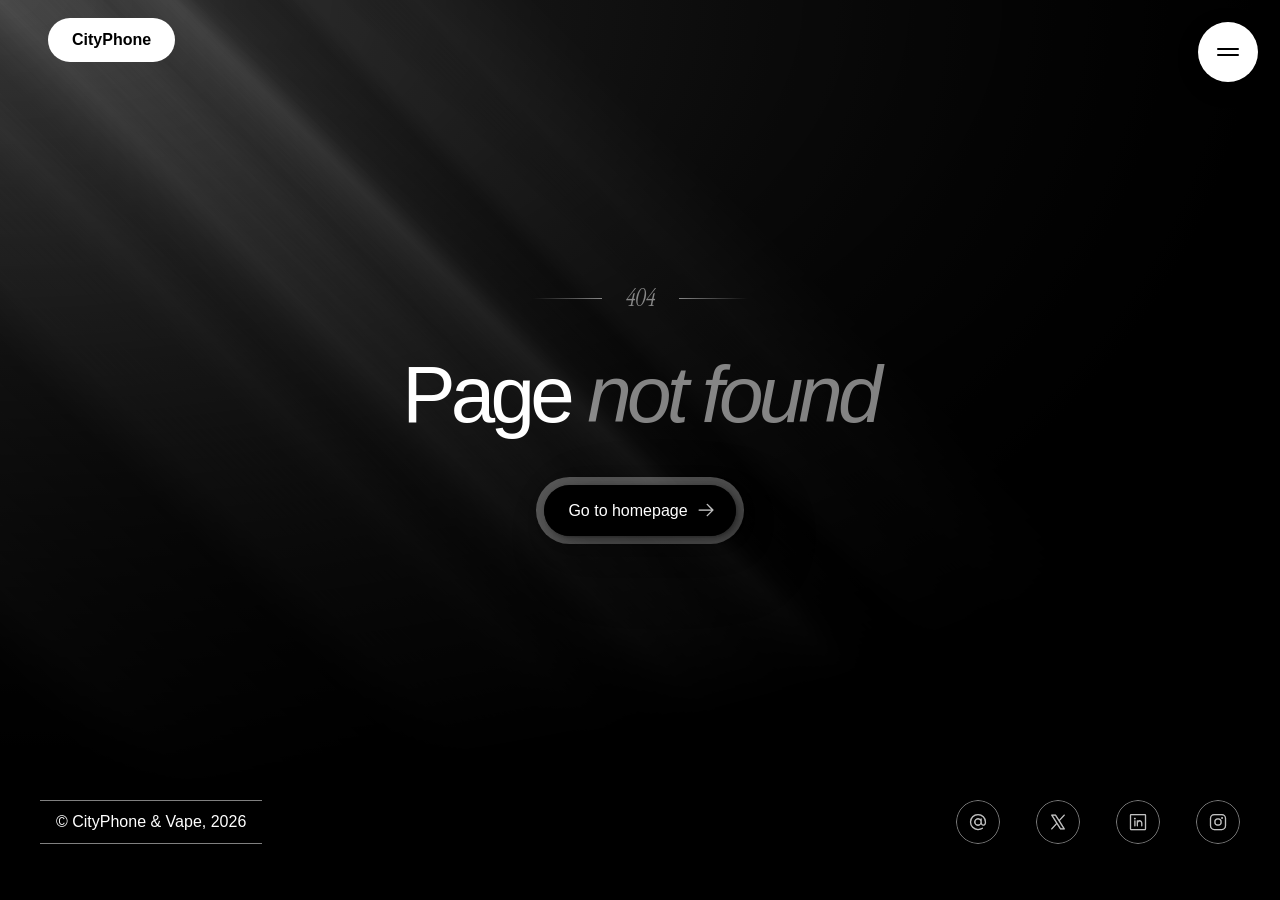
==== commit d49b13e5: "Menu template masqué définitivement + page /services/ - L'ancien menu anglais (bouton + carte Proces" ====
--- a/404/index.html
+++ b/404/index.html
@@ -196,7 +196,7 @@
 @media (min-width: 1440px) { .hidden-zq1g26 { display: none !important; } }
 @media (min-width: 810px) and (max-width: 1439.98px) { .hidden-hhd1g { display: none !important; } }
 @media (max-width: 809.98px) { .hidden-5mexov { display: none !important; } }
-</style><style>html [data-nce-sid="tjo43k"]{background-color:var(--token-cd9f24d5-f0ad-4213-bead-63c4e991dc40, rgb(255, 255, 255));border-radius:22px;background:rgb(255, 255, 255) none repeat scroll 0% 0% / auto padding-box border-box;border:0px none rgb(0, 0, 238);gap:10px;row-gap:10px;column-gap:10px}html [data-nce-sid="c6tlpg"]{--extracted-r6o4lv:var(--token-00af65c3-92fd-4f69-9228-cfe71d95f29a, rgb(0, 0, 0));--framer-link-text-color:rgb(0, 153, 255);--framer-link-text-decoration:underline;border:0px none rgb(0, 0, 238)}html [data-nce-sid="19touw4"]{background-color:var(--token-cd9f24d5-f0ad-4213-bead-63c4e991dc40, rgb(255, 255, 255));border-radius:48px;background:rgb(255, 255, 255) none repeat scroll 0% 0% / auto padding-box border-box}html [data-nce-sid="161j8lb"]{background-color:var(--token-00af65c3-92fd-4f69-9228-cfe71d95f29a, rgb(0, 0, 0));border-radius:10px;background:rgb(0, 0, 0) none repeat scroll 0% 0% / auto padding-box border-box}html [data-nce-sid="dtkihz"]{background-color:rgb(0, 0, 0);background:rgb(0, 0, 0) none repeat scroll 0% 0% / auto padding-box border-box}html [data-nce-sid="1bcvvsg"]{background-image:radial-gradient(100% 100% at 0% 0%, rgb(46, 46, 46) 0%, rgb(0, 0, 0) 100%);background:rgba(0, 0, 0, 0) radial-gradient(100% 100% at 0% 0%, rgb(46, 46, 46) 0%, rgb(0, 0, 0) 100%) repeat scroll 0% 0% / auto padding-box border-box;gap:10px;row-gap:10px;column-gap:10px}html [data-nce-sid="1m66xdp"]{background-color:rgba(255, 255, 255, 0.3);background:rgba(255, 255, 255, 0.3) none repeat scroll 0% 0% / auto padding-box border-box;border-radius:90px;gap:8px;row-gap:8px;column-gap:8px}html [data-nce-sid="injhfa"]{--border-bottom-width:0px;--border-color:rgba(0, 0, 0, 0);--border-left-width:0px;--border-right-width:0px;--border-style:solid;--border-top-width:0px;background-color:var(--token-00af65c3-92fd-4f69-9228-cfe71d95f29a, rgb(0, 0, 0));border-radius:154px;box-shadow:rgba(0, 0, 0, 0.18) 0.565274px 0.565274px 1.75872px -0.416667px, rgba(0, 0, 0, 0.18) 1.44525px 1.44525px 4.49656px -0.833333px, rgba(0, 0, 0, 0.18) 2.89741px 2.89741px 9.01462px -1.25px, rgba(0, 0, 0, 0.18) 5.49248px 5.49248px 17.0886px -1.66667px, rgba(0, 0, 0, 0.18) 10.9174px 10.9174px 33.967px -2.08333px, rgba(0, 0, 0, 0.18) 24px 24px 74.6705px -2.5px, rgb(0, 0, 0) 0px -16px 48px 0px inset;background:rgb(0, 0, 0) none repeat scroll 0% 0% / auto padding-box border-box;border:0px none rgb(0, 0, 238);gap:8px;row-gap:8px;column-gap:8px}html [data-nce-sid="c2kv18"]{--extracted-r6o4lv:var(--token-cd9f24d5-f0ad-4213-bead-63c4e991dc40, rgb(255, 255, 255));--framer-link-text-color:rgb(0, 153, 255);--framer-link-text-decoration:underline;border:0px none rgb(0, 0, 238)}html [data-nce-sid="whqbzc"]{border:0px none rgb(0, 0, 238);gap:10px;row-gap:10px;column-gap:10px}html [data-nce-sid="1cca0kj"]{--border-bottom-width:1px;--border-color:var(--token-547b5c15-77fe-4f79-a0d6-e024d7d798f1, rgba(255, 255, 255, 0.5));--border-left-width:1px;--border-right-width:1px;--border-style:solid;--border-top-width:1px;background-color:rgba(0, 0, 0, 0);border-radius:154px;box-shadow:none;border:0px none rgb(0, 0, 238);gap:8px;row-gap:8px;column-gap:8px}html [data-nce-sid="hvb9mf"]{background-color:rgb(255, 255, 255);border-radius:11px;box-shadow:rgba(0, 0, 0, 0.29) 0px 0.48175px 1.25255px -1.25px, rgba(0, 0, 0, 0.25) 0px 1.83083px 4.76015px -2.5px, rgba(0, 0, 0, 0.1) 0px 8px 20.8px -3.75px;background:rgb(255, 255, 255) none repeat scroll 0% 0% / auto padding-box border-box;border:0px none rgb(0, 0, 238);gap:4px;row-gap:4px;column-gap:4px}html [data-nce-sid="ls7pw"]{--extracted-r6o4lv:rgb(35, 31, 32);--framer-link-text-color:rgb(0, 153, 255);--framer-link-text-decoration:underline;border:0px none rgb(0, 0, 238)}html [data-nce-sid="1j3mgh9"]{background-color:rgb(255, 255, 255);border-radius:11px;box-shadow:rgba(0, 0, 0, 0.29) 0px 0.48175px 1.25255px -1.25px, rgba(0, 0, 0, 0.25) 0px 1.83083px 4.76015px -2.5px, rgba(0, 0, 0, 0.1) 0px 8px 20.8px -3.75px;background:rgb(255, 255, 255) none repeat scroll 0% 0% / auto padding-box border-box;gap:4px;row-gap:4px;column-gap:4px}html [data-nce-sid="o5c3i1"]{--extracted-r6o4lv:rgb(255, 255, 255);--framer-link-text-color:rgb(0, 153, 255);--framer-link-text-decoration:underline}</style><link rel="stylesheet" href="../assets/city-tarifs.css?v=5"><script src="../assets/city-tarifs.js?v=6" defer></script></head>
+</style><style>html [data-nce-sid="tjo43k"]{background-color:var(--token-cd9f24d5-f0ad-4213-bead-63c4e991dc40, rgb(255, 255, 255));border-radius:22px;background:rgb(255, 255, 255) none repeat scroll 0% 0% / auto padding-box border-box;border:0px none rgb(0, 0, 238);gap:10px;row-gap:10px;column-gap:10px}html [data-nce-sid="c6tlpg"]{--extracted-r6o4lv:var(--token-00af65c3-92fd-4f69-9228-cfe71d95f29a, rgb(0, 0, 0));--framer-link-text-color:rgb(0, 153, 255);--framer-link-text-decoration:underline;border:0px none rgb(0, 0, 238)}html [data-nce-sid="19touw4"]{background-color:var(--token-cd9f24d5-f0ad-4213-bead-63c4e991dc40, rgb(255, 255, 255));border-radius:48px;background:rgb(255, 255, 255) none repeat scroll 0% 0% / auto padding-box border-box}html [data-nce-sid="161j8lb"]{background-color:var(--token-00af65c3-92fd-4f69-9228-cfe71d95f29a, rgb(0, 0, 0));border-radius:10px;background:rgb(0, 0, 0) none repeat scroll 0% 0% / auto padding-box border-box}html [data-nce-sid="dtkihz"]{background-color:rgb(0, 0, 0);background:rgb(0, 0, 0) none repeat scroll 0% 0% / auto padding-box border-box}html [data-nce-sid="1bcvvsg"]{background-image:radial-gradient(100% 100% at 0% 0%, rgb(46, 46, 46) 0%, rgb(0, 0, 0) 100%);background:rgba(0, 0, 0, 0) radial-gradient(100% 100% at 0% 0%, rgb(46, 46, 46) 0%, rgb(0, 0, 0) 100%) repeat scroll 0% 0% / auto padding-box border-box;gap:10px;row-gap:10px;column-gap:10px}html [data-nce-sid="1m66xdp"]{background-color:rgba(255, 255, 255, 0.3);background:rgba(255, 255, 255, 0.3) none repeat scroll 0% 0% / auto padding-box border-box;border-radius:90px;gap:8px;row-gap:8px;column-gap:8px}html [data-nce-sid="injhfa"]{--border-bottom-width:0px;--border-color:rgba(0, 0, 0, 0);--border-left-width:0px;--border-right-width:0px;--border-style:solid;--border-top-width:0px;background-color:var(--token-00af65c3-92fd-4f69-9228-cfe71d95f29a, rgb(0, 0, 0));border-radius:154px;box-shadow:rgba(0, 0, 0, 0.18) 0.565274px 0.565274px 1.75872px -0.416667px, rgba(0, 0, 0, 0.18) 1.44525px 1.44525px 4.49656px -0.833333px, rgba(0, 0, 0, 0.18) 2.89741px 2.89741px 9.01462px -1.25px, rgba(0, 0, 0, 0.18) 5.49248px 5.49248px 17.0886px -1.66667px, rgba(0, 0, 0, 0.18) 10.9174px 10.9174px 33.967px -2.08333px, rgba(0, 0, 0, 0.18) 24px 24px 74.6705px -2.5px, rgb(0, 0, 0) 0px -16px 48px 0px inset;background:rgb(0, 0, 0) none repeat scroll 0% 0% / auto padding-box border-box;border:0px none rgb(0, 0, 238);gap:8px;row-gap:8px;column-gap:8px}html [data-nce-sid="c2kv18"]{--extracted-r6o4lv:var(--token-cd9f24d5-f0ad-4213-bead-63c4e991dc40, rgb(255, 255, 255));--framer-link-text-color:rgb(0, 153, 255);--framer-link-text-decoration:underline;border:0px none rgb(0, 0, 238)}html [data-nce-sid="whqbzc"]{border:0px none rgb(0, 0, 238);gap:10px;row-gap:10px;column-gap:10px}html [data-nce-sid="1cca0kj"]{--border-bottom-width:1px;--border-color:var(--token-547b5c15-77fe-4f79-a0d6-e024d7d798f1, rgba(255, 255, 255, 0.5));--border-left-width:1px;--border-right-width:1px;--border-style:solid;--border-top-width:1px;background-color:rgba(0, 0, 0, 0);border-radius:154px;box-shadow:none;border:0px none rgb(0, 0, 238);gap:8px;row-gap:8px;column-gap:8px}html [data-nce-sid="hvb9mf"]{background-color:rgb(255, 255, 255);border-radius:11px;box-shadow:rgba(0, 0, 0, 0.29) 0px 0.48175px 1.25255px -1.25px, rgba(0, 0, 0, 0.25) 0px 1.83083px 4.76015px -2.5px, rgba(0, 0, 0, 0.1) 0px 8px 20.8px -3.75px;background:rgb(255, 255, 255) none repeat scroll 0% 0% / auto padding-box border-box;border:0px none rgb(0, 0, 238);gap:4px;row-gap:4px;column-gap:4px}html [data-nce-sid="ls7pw"]{--extracted-r6o4lv:rgb(35, 31, 32);--framer-link-text-color:rgb(0, 153, 255);--framer-link-text-decoration:underline;border:0px none rgb(0, 0, 238)}html [data-nce-sid="1j3mgh9"]{background-color:rgb(255, 255, 255);border-radius:11px;box-shadow:rgba(0, 0, 0, 0.29) 0px 0.48175px 1.25255px -1.25px, rgba(0, 0, 0, 0.25) 0px 1.83083px 4.76015px -2.5px, rgba(0, 0, 0, 0.1) 0px 8px 20.8px -3.75px;background:rgb(255, 255, 255) none repeat scroll 0% 0% / auto padding-box border-box;gap:4px;row-gap:4px;column-gap:4px}html [data-nce-sid="o5c3i1"]{--extracted-r6o4lv:rgb(255, 255, 255);--framer-link-text-color:rgb(0, 153, 255);--framer-link-text-decoration:underline}</style><link rel="stylesheet" href="../assets/city-tarifs.css?v=7"><script src="../assets/city-tarifs.js?v=7" defer></script></head>
 <body style="overscroll-behavior: none;">
 	
 	<!-- Start of bodyStart -->
--- a/assets/city-tarifs.css
+++ b/assets/city-tarifs.css
@@ -137,6 +137,9 @@
 
 
 /* ============ Menu CityPhone (remplace le menu anglais du template) ============ */
+/* l'ancien menu du template (bouton rond + carte Process/Work/Get Template) vit
+   dans [data-framer-name="menu"] -> masqué définitivement */
+[data-framer-name="menu"],[data-framer-name="Menu Icon"]{display:none!important}
 #ct-menu-btn{position:fixed;top:22px;right:22px;z-index:99990;width:60px;height:60px;border-radius:50%;
   background:#fff;border:0;cursor:pointer;display:grid;place-items:center;box-shadow:0 6px 24px rgba(0,0,0,.14)}
 #ct-menu-btn .l{display:block;width:22px;height:2px;background:#000;margin:3.5px 0;border-radius:2px;transition:.22s}
